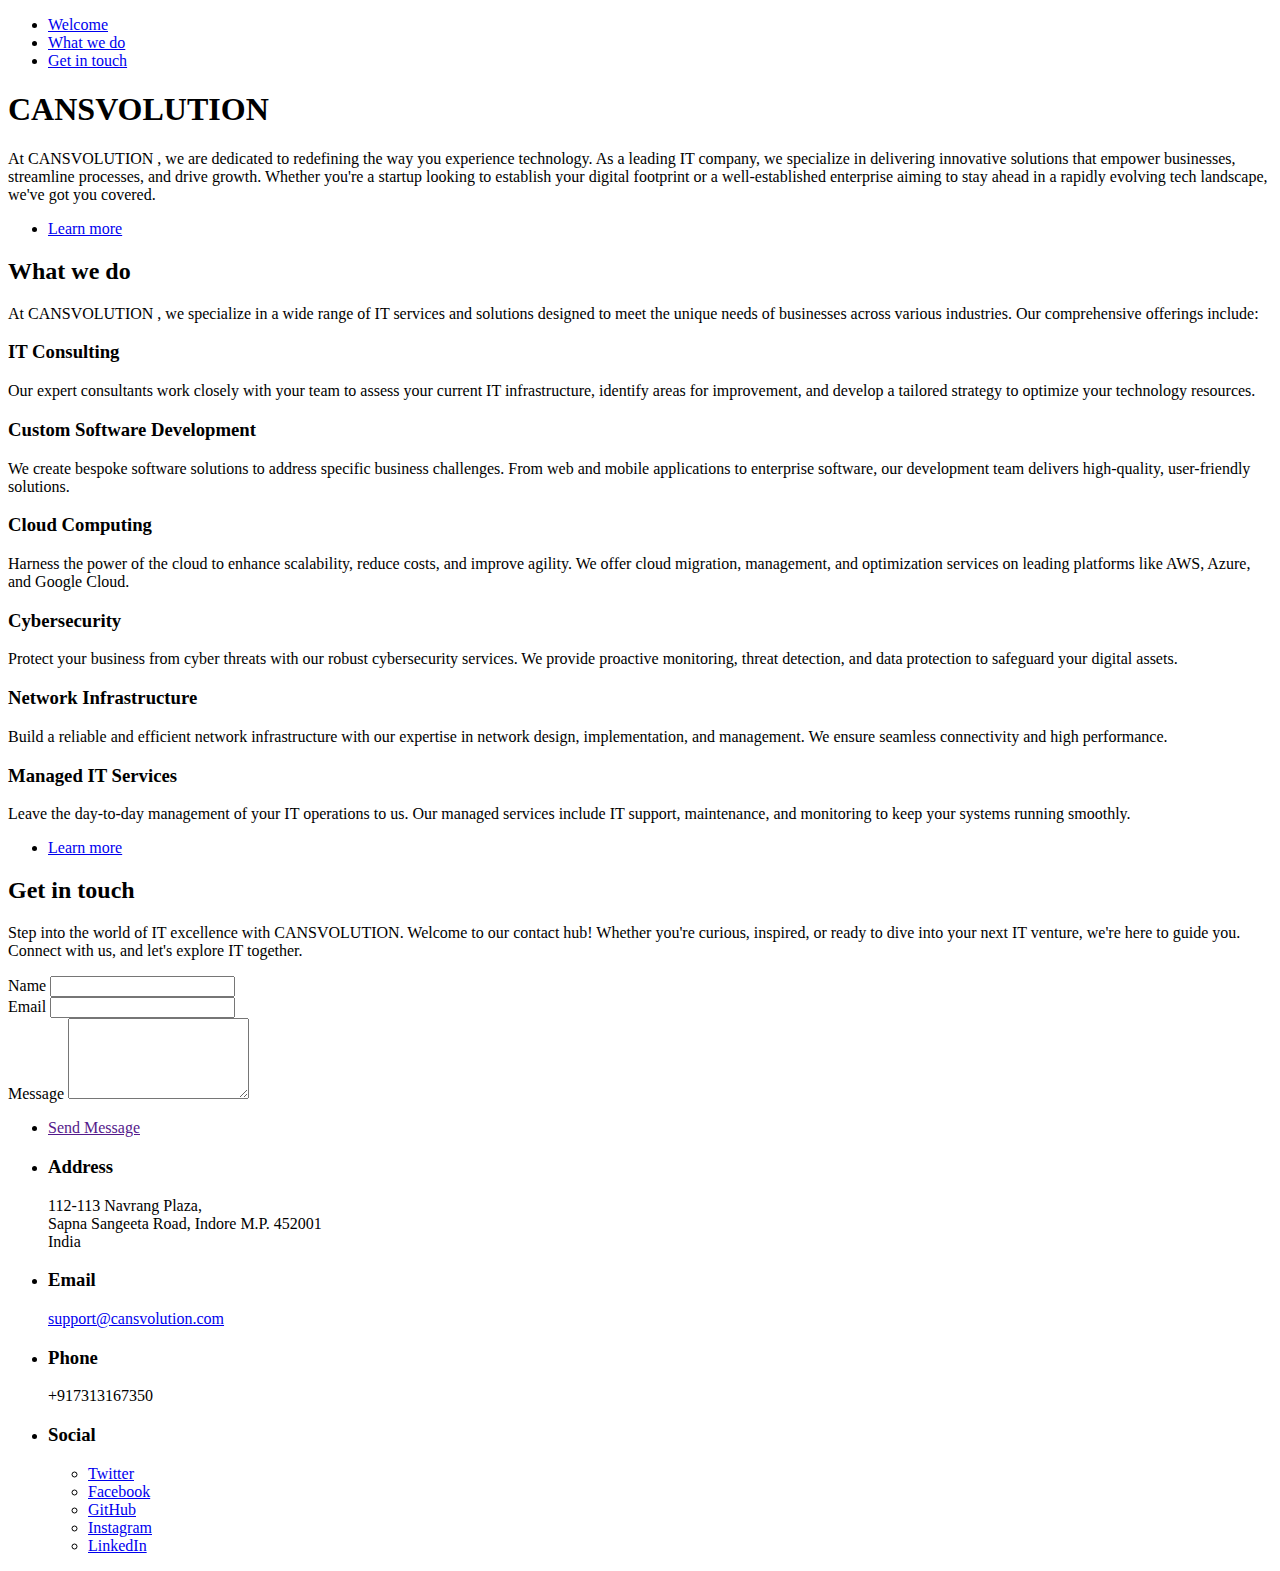
==== index.html @ b0755254 "cansvolution website added" ====
<!DOCTYPE HTML>
<!--
	Hyperspace by HTML5 UP
	html5up.net | @ajlkn
	Free for personal and commercial use under the CCA 3.0 license (html5up.net/license)
-->
<html>

<head>
	<title>Cansvolution</title>
	<meta charset="utf-8" />
	<meta name="viewport" content="width=device-width, initial-scale=1, user-scalable=no" />
	<link rel="stylesheet" href="assets/css/main.css" />
	<noscript>
		<link rel="stylesheet" href="assets/css/noscript.css" />
	</noscript>
</head>

<body class="is-preload">

	<!-- Sidebar -->
	<section id="sidebar">
		<div class="inner">
			<nav>
				<ul>
					<li><a href="#intro">Welcome</a></li>
					<!-- <li><a href="#one">Who we are</a></li> -->
					<li><a href="#two">What we do</a></li>
					<li><a href="#three">Get in touch</a></li>
				</ul>
			</nav>
		</div>
	</section>

	<!-- Wrapper -->
	<div id="wrapper">

		<!-- Intro -->
		<section id="intro" class="wrapper style1 fullscreen fade-up">
			<div class="inner">
				<h1>CANSVOLUTION</h1>
				<p>
					At CANSVOLUTION , we are dedicated to redefining the way you experience technology. As a leading IT
					company, we specialize in delivering innovative solutions that empower businesses, streamline
					processes, and drive growth. Whether you're a startup looking to establish your digital footprint or
					a well-established enterprise aiming to stay ahead in a rapidly evolving tech landscape, we've got
					you covered.
				</p>
				<ul class="actions">
					<li><a href="#two" class="button scrolly">Learn more</a></li>
				</ul>
			</div>
		</section>

		<!-- One -->
		<!-- <section id="one" class="wrapper style2 spotlights">
						<section>
							<a href="#" class="image"><img src="images/pic01.jpg" alt="" data-position="center center" /></a>
							<div class="content">
								<div class="inner">
									<h2>Sed ipsum dolor</h2>
									<p>Phasellus convallis elit id ullamcorper pulvinar. Duis aliquam turpis mauris, eu ultricies erat malesuada quis. Aliquam dapibus.</p>
									<ul class="actions">
										<li><a href="generic.html" class="button">Learn more</a></li>
									</ul>
								</div>
							</div>
						</section>
						<section>
							<a href="#" class="image"><img src="images/pic02.jpg" alt="" data-position="top center" /></a>
							<div class="content">
								<div class="inner">
									<h2>Feugiat consequat</h2>
									<p>Phasellus convallis elit id ullamcorper pulvinar. Duis aliquam turpis mauris, eu ultricies erat malesuada quis. Aliquam dapibus.</p>
									<ul class="actions">
										<li><a href="generic.html" class="button">Learn more</a></li>
									</ul>
								</div>
							</div>
						</section>
						<section>
							<a href="#" class="image"><img src="images/pic03.jpg" alt="" data-position="25% 25%" /></a>
							<div class="content">
								<div class="inner">
									<h2>Ultricies aliquam</h2>
									<p>Phasellus convallis elit id ullamcorper pulvinar. Duis aliquam turpis mauris, eu ultricies erat malesuada quis. Aliquam dapibus.</p>
									<ul class="actions">
										<li><a href="generic.html" class="button">Learn more</a></li>
									</ul>
								</div>
							</div>
						</section>
					</section> -->

		<!-- Two -->
		<section id="two" class="wrapper style3 fade-up">
			<div class="inner">
				<h2>What we do</h2>
				<p>
					At CANSVOLUTION , we specialize in a wide range of IT services and solutions designed to meet the
					unique needs of businesses across various industries. Our comprehensive offerings include:
				</p>
				<div class="features">
					<section>
						<span class="icon solid major fa-code"></span>
						<h3>IT Consulting</h3>
						<p>Our expert consultants work closely with your team to assess your current IT infrastructure, identify areas for improvement, and develop a tailored strategy to optimize your technology resources.</p>
					</section>
					<section>
						<span class="icon solid major fa-desktop"></span>
						<h3>Custom Software Development</h3>
						<p>We create bespoke software solutions to address specific business challenges. From web and mobile applications to enterprise software, our development team delivers high-quality, user-friendly solutions.</p>
					</section>
					<section>
						<span class="icon solid major fa-cog"></span>
						<h3>Cloud Computing</h3>
						<p>Harness the power of the cloud to enhance scalability, reduce costs, and improve agility. We offer cloud migration, management, and optimization services on leading platforms like AWS, Azure, and Google Cloud.</p>
					</section>
					<section>
						<span class="icon solid major fa-lock"></span>
						<h3>Cybersecurity</h3>
						<p>Protect your business from cyber threats with our robust cybersecurity services. We provide proactive monitoring, threat detection, and data protection to safeguard your digital assets.</p>
					</section>
					<section>
						<span class="icon solid major fa-link"></span>
						<h3>Network Infrastructure</h3>
						<p>Build a reliable and efficient network infrastructure with our expertise in network design, implementation, and management. We ensure seamless connectivity and high performance.</p>
					</section>
					<section>
						<span class="icon major fa-gem"></span>
						<h3>Managed IT Services</h3>
						<p>Leave the day-to-day management of your IT operations to us. Our managed services include IT support, maintenance, and monitoring to keep your systems running smoothly.</p>
					</section>
				</div>
				<ul class="actions">
					<li><a href="generic.html" class="button">Learn more</a></li>
				</ul>
			</div>
		</section>

		<!-- Three -->
		<section id="three" class="wrapper style1 fade-up">
			<div class="inner">
				<h2>Get in touch</h2>
				<p>Step into the world of IT excellence with CANSVOLUTION. Welcome to our contact hub! Whether you're curious, inspired, or ready to dive into your next IT venture, we're here to guide you. Connect with us, and let's explore IT together.</p>
				<div class="split style1">
					<section>
						<form method="post" action="#">
							<div class="fields">
								<div class="field half">
									<label for="name">Name</label>
									<input type="text" name="name" id="name" />
								</div>
								<div class="field half">
									<label for="email">Email</label>
									<input type="text" name="email" id="email" />
								</div>
								<div class="field">
									<label for="message">Message</label>
									<textarea name="message" id="message" rows="5"></textarea>
								</div>
							</div>
							<ul class="actions">
								<li><a href="" class="button submit">Send Message</a></li>
							</ul>
						</form>
					</section>
					<section>
						<ul class="contact">
							<li>
								<h3>Address</h3>
								<span>112-113 Navrang Plaza,<br />
									Sapna Sangeeta Road, Indore M.P. 452001<br />
									India</span>
							</li>
							<li>
								<h3>Email</h3>
								<a href="mailto:support@cansvolution.com">support@cansvolution.com</a>
							</li>
							<li>
								<h3>Phone</h3>
								<span>+917313167350</span>
							</li>
							<li>
								<h3>Social</h3>
								<ul class="icons">
									<li><a href="#" class="icon brands fa-twitter"><span
												class="label">Twitter</span></a></li>
									<li><a href="#" class="icon brands fa-facebook-f"><span
												class="label">Facebook</span></a></li>
									<li><a href="#" class="icon brands fa-github"><span class="label">GitHub</span></a>
									</li>
									<li><a href="#" class="icon brands fa-instagram"><span
												class="label">Instagram</span></a></li>
									<li><a href="https://www.linkedin.com/company/cansvolution/" class="icon brands fa-linkedin-in" target="_blank"><span
												class="label">LinkedIn</span></a></li>
								</ul>
							</li>
						</ul>
					</section>
				</div>
			</div>
		</section>

	</div>

	<!-- Footer -->
	<!-- <footer id="footer" class="wrapper style1-alt">
		<div class="inner">
			<ul class="menu">
				<li>&copy; Untitled. All rights reserved.</li>
				<li>Design: <a href="http://html5up.net">HTML5 UP</a></li>
			</ul>
		</div>
	</footer> -->

	<!-- Scripts -->
	<script src="assets/js/jquery.min.js"></script>
	<script src="assets/js/jquery.scrollex.min.js"></script>
	<script src="assets/js/jquery.scrolly.min.js"></script>
	<script src="assets/js/browser.min.js"></script>
	<script src="assets/js/breakpoints.min.js"></script>
	<script src="assets/js/util.js"></script>
	<script src="assets/js/main.js"></script>

</body>

</html>
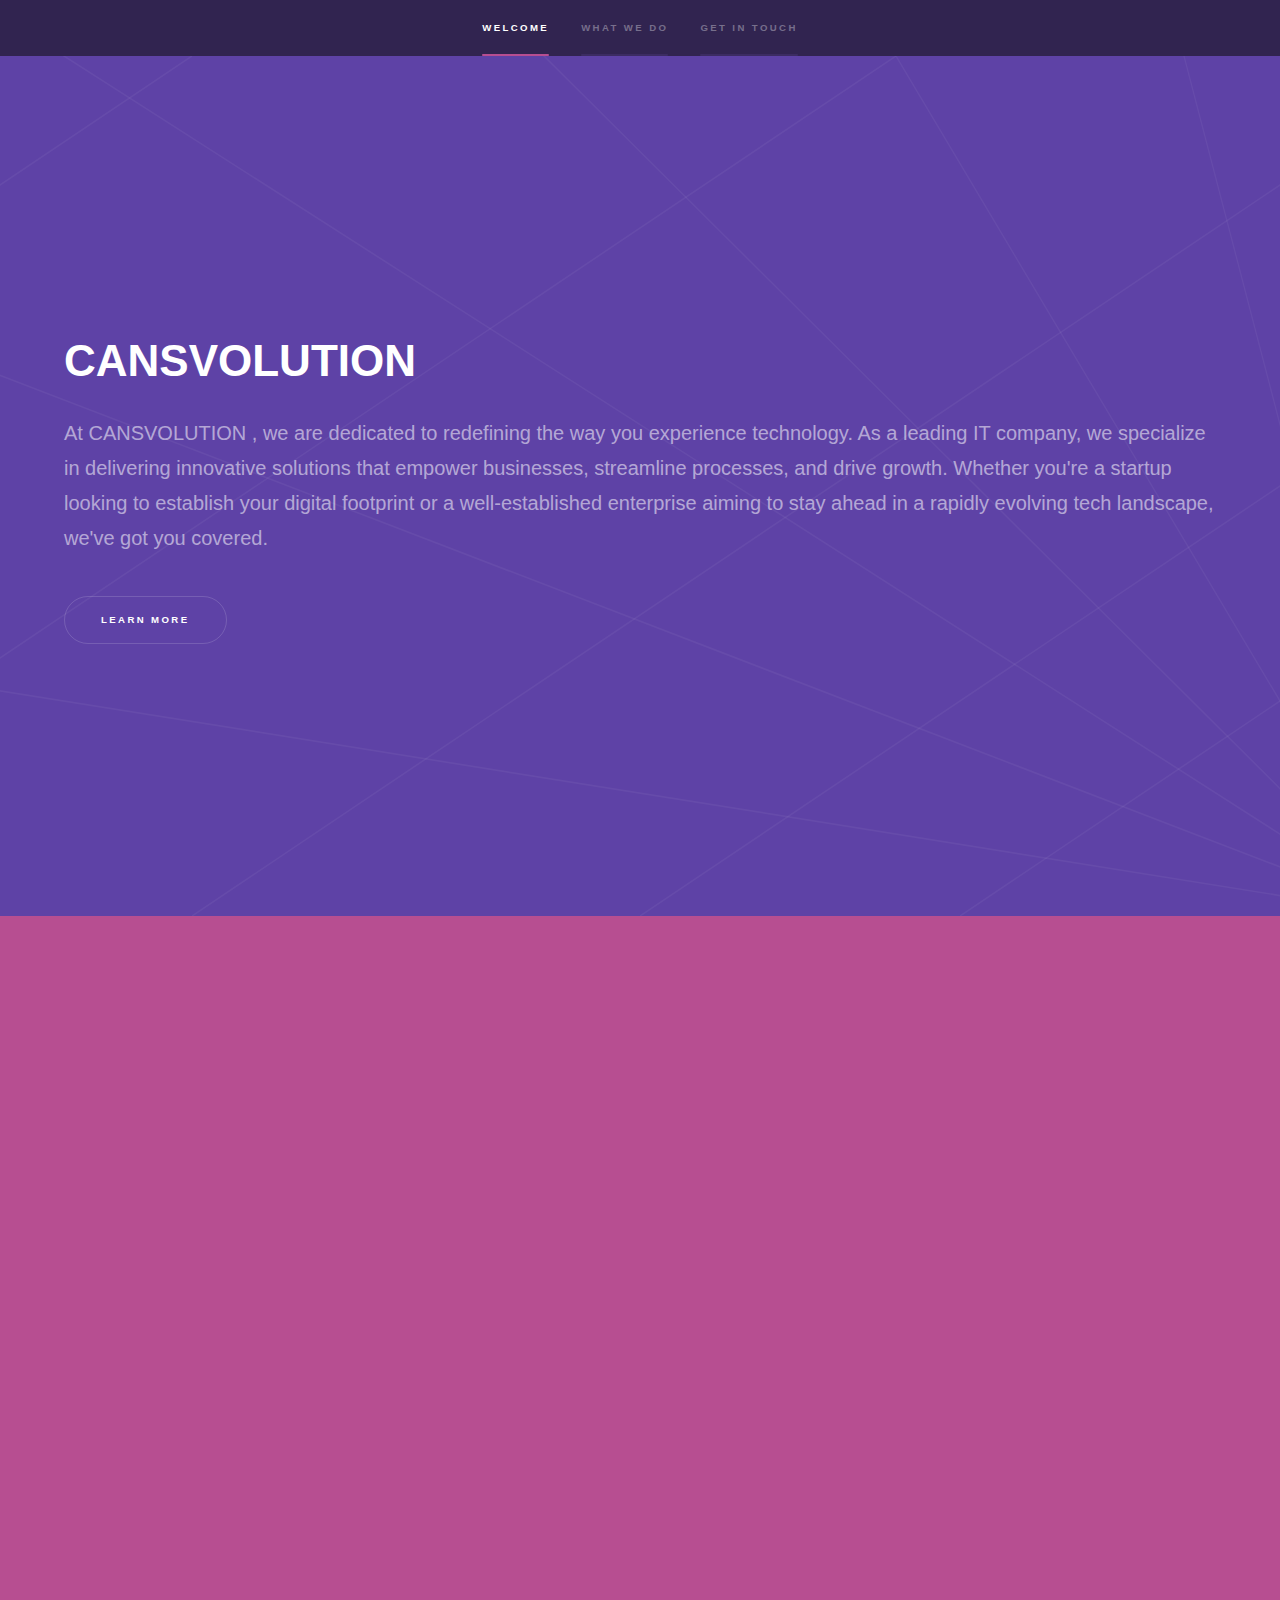
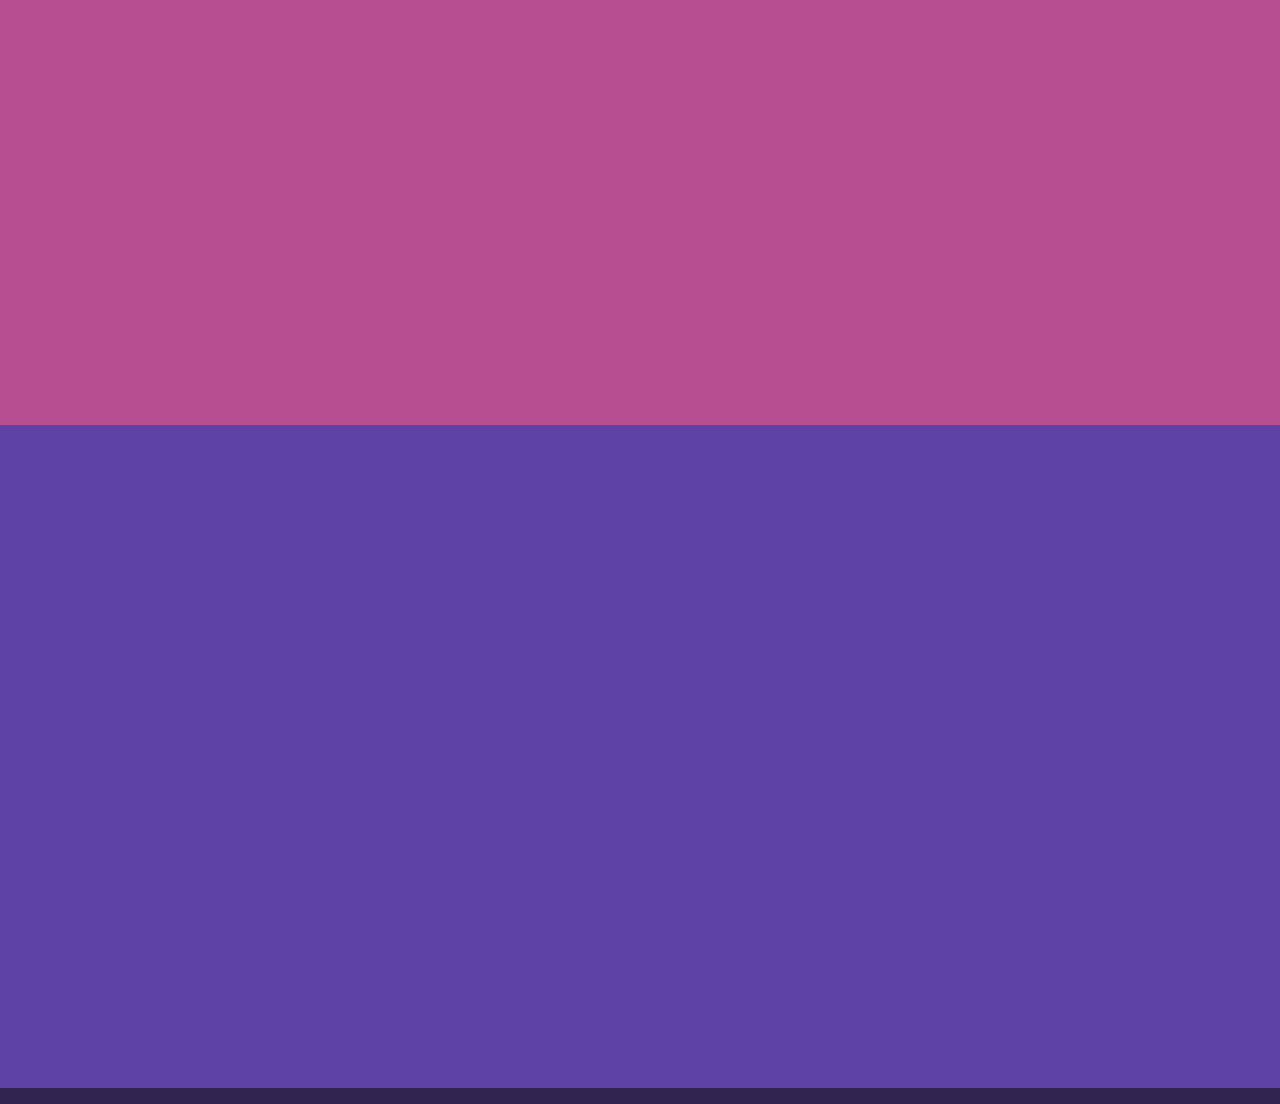
==== commit 0c3a60c7: "tawk script added in body tag" ====
--- a/index.html
+++ b/index.html
@@ -18,6 +18,20 @@
 
 <body class="is-preload">
 
+<!--Start of Tawk.to Script-->
+<script type="text/javascript">
+	var Tawk_API=Tawk_API||{}, Tawk_LoadStart=new Date();
+	(function(){
+	var s1=document.createElement("script"),s0=document.getElementsByTagName("script")[0];
+	s1.async=true;
+	s1.src='https://embed.tawk.to/65f7ed95cc1376635adbb3b9/null';
+	s1.charset='UTF-8';
+	s1.setAttribute('crossorigin','*');
+	s0.parentNode.insertBefore(s1,s0);
+	})();
+	</script>
+	<!--End of Tawk.to Script-->
+	
 	<!-- Sidebar -->
 	<section id="sidebar">
 		<div class="inner">
--- a/assets/css/main.css
+++ b/assets/css/main.css
@@ -0,0 +1,3909 @@
+@import url(fontawesome-all.min.css);
+
+/*
+	Hyperspace by HTML5 UP
+	html5up.net | @ajlkn
+	Free for personal and commercial use under the CCA 3.0 license (html5up.net/license)
+*/
+
+html, body, div, span, applet, object,
+iframe, h1, h2, h3, h4, h5, h6, p, blockquote,
+pre, a, abbr, acronym, address, big, cite,
+code, del, dfn, em, img, ins, kbd, q, s, samp,
+small, strike, strong, sub, sup, tt, var, b,
+u, i, center, dl, dt, dd, ol, ul, li, fieldset,
+form, label, legend, table, caption, tbody,
+tfoot, thead, tr, th, td, article, aside,
+canvas, details, embed, figure, figcaption,
+footer, header, hgroup, menu, nav, output, ruby,
+section, summary, time, mark, audio, video {
+	margin: 0;
+	padding: 0;
+	border: 0;
+	font-size: 100%;
+	font: inherit;
+	vertical-align: baseline;}
+
+article, aside, details, figcaption, figure,
+footer, header, hgroup, menu, nav, section {
+	display: block;}
+
+body {
+	line-height: 1;
+}
+
+ol, ul {
+	list-style: none;
+}
+
+blockquote, q {
+	quotes: none;
+}
+
+	blockquote:before, blockquote:after, q:before, q:after {
+		content: '';
+		content: none;
+	}
+
+table {
+	border-collapse: collapse;
+	border-spacing: 0;
+}
+
+body {
+	-webkit-text-size-adjust: none;
+}
+
+mark {
+	background-color: transparent;
+	color: inherit;
+}
+
+input::-moz-focus-inner {
+	border: 0;
+	padding: 0;
+}
+
+input, select, textarea {
+	-moz-appearance: none;
+	-webkit-appearance: none;
+	-ms-appearance: none;
+	appearance: none;
+}
+
+/* Basic */
+
+	@-ms-viewport {
+		width: device-width;
+	}
+
+	body {
+		-ms-overflow-style: scrollbar;
+	}
+
+	@media screen and (max-width: 480px) {
+
+		html, body {
+			min-width: 320px;
+		}
+
+	}
+
+	html {
+		box-sizing: border-box;
+	}
+
+	*, *:before, *:after {
+		box-sizing: inherit;
+	}
+
+	body {
+		background: #312450;
+	}
+
+		body.is-preload *, body.is-preload *:before, body.is-preload *:after {
+			-moz-animation: none !important;
+			-webkit-animation: none !important;
+			-ms-animation: none !important;
+			animation: none !important;
+			-moz-transition: none !important;
+			-webkit-transition: none !important;
+			-ms-transition: none !important;
+			transition: none !important;
+		}
+
+/* Type */
+
+	body, input, select, textarea {
+		color: rgba(255, 255, 255, 0.55);
+		font-family: Arial, Helvetica, sans-serif;
+		font-size: 16.5pt;
+		font-weight: normal;
+		line-height: 1.75;
+	}
+
+		@media screen and (max-width: 1680px) {
+
+			body, input, select, textarea {
+				font-size: 13pt;
+			}
+
+		}
+
+		@media screen and (max-width: 1280px) {
+
+			body, input, select, textarea {
+				font-size: 12pt;
+			}
+
+		}
+
+		@media screen and (max-width: 360px) {
+
+			body, input, select, textarea {
+				font-size: 11pt;
+			}
+
+		}
+
+	a {
+		-moz-transition: color 0.2s ease, border-bottom-color 0.2s ease;
+		-webkit-transition: color 0.2s ease, border-bottom-color 0.2s ease;
+		-ms-transition: color 0.2s ease, border-bottom-color 0.2s ease;
+		transition: color 0.2s ease, border-bottom-color 0.2s ease;
+		border-bottom: dotted 1px rgba(255, 255, 255, 0.35);
+		color: inherit;
+		text-decoration: none;
+	}
+
+		a:hover {
+			border-bottom-color: transparent;
+			color: #ffffff;
+		}
+
+	strong, b {
+		color: #ffffff;
+		font-weight: bold;
+	}
+
+	em, i {
+		font-style: italic;
+	}
+
+	p {
+		margin: 0 0 2em 0;
+	}
+
+	h1, h2, h3, h4, h5, h6 {
+		color: #ffffff;
+		font-weight: bold;
+		line-height: 1.5;
+		margin: 0 0 0.5em 0;
+	}
+
+		h1 a, h2 a, h3 a, h4 a, h5 a, h6 a {
+			color: inherit;
+			text-decoration: none;
+		}
+
+	h1 {
+		font-size: 2.75em;
+	}
+
+		h1.major {
+			margin: 0 0 1.3em 0;
+			position: relative;
+			padding-bottom: 0.35em;
+		}
+
+			h1.major:after {
+				background-image: -moz-linear-gradient(to right, #5e42a6, #b74e91);
+				background-image: -webkit-linear-gradient(to right, #5e42a6, #b74e91);
+				background-image: -ms-linear-gradient(to right, #5e42a6, #b74e91);
+				background-image: linear-gradient(to right, #5e42a6, #b74e91);
+				-moz-transition: max-width 0.2s ease;
+				-webkit-transition: max-width 0.2s ease;
+				-ms-transition: max-width 0.2s ease;
+				transition: max-width 0.2s ease;
+				border-radius: 0.2em;
+				bottom: 0;
+				content: '';
+				height: 0.05em;
+				position: absolute;
+				right: 0;
+				width: 100%;
+			}
+
+	h2 {
+		font-size: 1.75em;
+	}
+
+	h3 {
+		font-size: 1.1em;
+	}
+
+	h4 {
+		font-size: 1em;
+	}
+
+	h5 {
+		font-size: 0.8em;
+	}
+
+	h6 {
+		font-size: 0.6em;
+	}
+
+	@media screen and (max-width: 736px) {
+
+		h1 {
+			font-size: 2em;
+		}
+
+		h2 {
+			font-size: 1.25em;
+		}
+
+		h3 {
+			font-size: 1em;
+		}
+
+		h4 {
+			font-size: 0.8em;
+		}
+
+		h5 {
+			font-size: 0.6em;
+		}
+
+		h6 {
+			font-size: 0.6em;
+		}
+
+	}
+
+	sub {
+		font-size: 0.8em;
+		position: relative;
+		top: 0.5em;
+	}
+
+	sup {
+		font-size: 0.8em;
+		position: relative;
+		top: -0.5em;
+	}
+
+	blockquote {
+		border-left: solid 4px rgba(255, 255, 255, 0.15);
+		font-style: italic;
+		margin: 0 0 2em 0;
+		padding: 0.5em 0 0.5em 2em;
+	}
+
+	code {
+		background: rgba(255, 255, 255, 0.05);
+		border-radius: 0.25em;
+		border: solid 1px rgba(255, 255, 255, 0.15);
+		font-family: "Courier New", monospace;
+		font-size: 0.9em;
+		margin: 0 0.25em;
+		padding: 0.25em 0.65em;
+	}
+
+	pre {
+		-webkit-overflow-scrolling: touch;
+		font-family: "Courier New", monospace;
+		font-size: 0.9em;
+		margin: 0 0 2em 0;
+	}
+
+		pre code {
+			display: block;
+			line-height: 1.75em;
+			padding: 1em 1.5em;
+			overflow-x: auto;
+		}
+
+	hr {
+		border: 0;
+		border-bottom: solid 1px rgba(255, 255, 255, 0.15);
+		margin: 2em 0;
+	}
+
+		hr.major {
+			margin: 3em 0;
+		}
+
+	.align-left {
+		text-align: left;
+	}
+
+	.align-center {
+		text-align: center;
+	}
+
+	.align-right {
+		text-align: right;
+	}
+
+/* Row */
+
+	.row {
+		display: flex;
+		flex-wrap: wrap;
+		box-sizing: border-box;
+		align-items: stretch;
+	}
+
+		.row > * {
+			box-sizing: border-box;
+		}
+
+		.row.gtr-uniform > * > :last-child {
+			margin-bottom: 0;
+		}
+
+		.row.aln-left {
+			justify-content: flex-start;
+		}
+
+		.row.aln-center {
+			justify-content: center;
+		}
+
+		.row.aln-right {
+			justify-content: flex-end;
+		}
+
+		.row.aln-top {
+			align-items: flex-start;
+		}
+
+		.row.aln-middle {
+			align-items: center;
+		}
+
+		.row.aln-bottom {
+			align-items: flex-end;
+		}
+
+		.row > .imp {
+			order: -1;
+		}
+
+		.row > .col-1 {
+			width: 8.33333%;
+		}
+
+		.row > .off-1 {
+			margin-left: 8.33333%;
+		}
+
+		.row > .col-2 {
+			width: 16.66667%;
+		}
+
+		.row > .off-2 {
+			margin-left: 16.66667%;
+		}
+
+		.row > .col-3 {
+			width: 25%;
+		}
+
+		.row > .off-3 {
+			margin-left: 25%;
+		}
+
+		.row > .col-4 {
+			width: 33.33333%;
+		}
+
+		.row > .off-4 {
+			margin-left: 33.33333%;
+		}
+
+		.row > .col-5 {
+			width: 41.66667%;
+		}
+
+		.row > .off-5 {
+			margin-left: 41.66667%;
+		}
+
+		.row > .col-6 {
+			width: 50%;
+		}
+
+		.row > .off-6 {
+			margin-left: 50%;
+		}
+
+		.row > .col-7 {
+			width: 58.33333%;
+		}
+
+		.row > .off-7 {
+			margin-left: 58.33333%;
+		}
+
+		.row > .col-8 {
+			width: 66.66667%;
+		}
+
+		.row > .off-8 {
+			margin-left: 66.66667%;
+		}
+
+		.row > .col-9 {
+			width: 75%;
+		}
+
+		.row > .off-9 {
+			margin-left: 75%;
+		}
+
+		.row > .col-10 {
+			width: 83.33333%;
+		}
+
+		.row > .off-10 {
+			margin-left: 83.33333%;
+		}
+
+		.row > .col-11 {
+			width: 91.66667%;
+		}
+
+		.row > .off-11 {
+			margin-left: 91.66667%;
+		}
+
+		.row > .col-12 {
+			width: 100%;
+		}
+
+		.row > .off-12 {
+			margin-left: 100%;
+		}
+
+		.row.gtr-0 {
+			margin-top: 0;
+			margin-left: 0em;
+		}
+
+			.row.gtr-0 > * {
+				padding: 0 0 0 0em;
+			}
+
+			.row.gtr-0.gtr-uniform {
+				margin-top: 0em;
+			}
+
+				.row.gtr-0.gtr-uniform > * {
+					padding-top: 0em;
+				}
+
+		.row.gtr-25 {
+			margin-top: 0;
+			margin-left: -0.375em;
+		}
+
+			.row.gtr-25 > * {
+				padding: 0 0 0 0.375em;
+			}
+
+			.row.gtr-25.gtr-uniform {
+				margin-top: -0.375em;
+			}
+
+				.row.gtr-25.gtr-uniform > * {
+					padding-top: 0.375em;
+				}
+
+		.row.gtr-50 {
+			margin-top: 0;
+			margin-left: -0.75em;
+		}
+
+			.row.gtr-50 > * {
+				padding: 0 0 0 0.75em;
+			}
+
+			.row.gtr-50.gtr-uniform {
+				margin-top: -0.75em;
+			}
+
+				.row.gtr-50.gtr-uniform > * {
+					padding-top: 0.75em;
+				}
+
+		.row {
+			margin-top: 0;
+			margin-left: -1.5em;
+		}
+
+			.row > * {
+				padding: 0 0 0 1.5em;
+			}
+
+			.row.gtr-uniform {
+				margin-top: -1.5em;
+			}
+
+				.row.gtr-uniform > * {
+					padding-top: 1.5em;
+				}
+
+		.row.gtr-150 {
+			margin-top: 0;
+			margin-left: -2.25em;
+		}
+
+			.row.gtr-150 > * {
+				padding: 0 0 0 2.25em;
+			}
+
+			.row.gtr-150.gtr-uniform {
+				margin-top: -2.25em;
+			}
+
+				.row.gtr-150.gtr-uniform > * {
+					padding-top: 2.25em;
+				}
+
+		.row.gtr-200 {
+			margin-top: 0;
+			margin-left: -3em;
+		}
+
+			.row.gtr-200 > * {
+				padding: 0 0 0 3em;
+			}
+
+			.row.gtr-200.gtr-uniform {
+				margin-top: -3em;
+			}
+
+				.row.gtr-200.gtr-uniform > * {
+					padding-top: 3em;
+				}
+
+		@media screen and (max-width: 1680px) {
+
+			.row {
+				display: flex;
+				flex-wrap: wrap;
+				box-sizing: border-box;
+				align-items: stretch;
+			}
+
+				.row > * {
+					box-sizing: border-box;
+				}
+
+				.row.gtr-uniform > * > :last-child {
+					margin-bottom: 0;
+				}
+
+				.row.aln-left {
+					justify-content: flex-start;
+				}
+
+				.row.aln-center {
+					justify-content: center;
+				}
+
+				.row.aln-right {
+					justify-content: flex-end;
+				}
+
+				.row.aln-top {
+					align-items: flex-start;
+				}
+
+				.row.aln-middle {
+					align-items: center;
+				}
+
+				.row.aln-bottom {
+					align-items: flex-end;
+				}
+
+				.row > .imp-xlarge {
+					order: -1;
+				}
+
+				.row > .col-1-xlarge {
+					width: 8.33333%;
+				}
+
+				.row > .off-1-xlarge {
+					margin-left: 8.33333%;
+				}
+
+				.row > .col-2-xlarge {
+					width: 16.66667%;
+				}
+
+				.row > .off-2-xlarge {
+					margin-left: 16.66667%;
+				}
+
+				.row > .col-3-xlarge {
+					width: 25%;
+				}
+
+				.row > .off-3-xlarge {
+					margin-left: 25%;
+				}
+
+				.row > .col-4-xlarge {
+					width: 33.33333%;
+				}
+
+				.row > .off-4-xlarge {
+					margin-left: 33.33333%;
+				}
+
+				.row > .col-5-xlarge {
+					width: 41.66667%;
+				}
+
+				.row > .off-5-xlarge {
+					margin-left: 41.66667%;
+				}
+
+				.row > .col-6-xlarge {
+					width: 50%;
+				}
+
+				.row > .off-6-xlarge {
+					margin-left: 50%;
+				}
+
+				.row > .col-7-xlarge {
+					width: 58.33333%;
+				}
+
+				.row > .off-7-xlarge {
+					margin-left: 58.33333%;
+				}
+
+				.row > .col-8-xlarge {
+					width: 66.66667%;
+				}
+
+				.row > .off-8-xlarge {
+					margin-left: 66.66667%;
+				}
+
+				.row > .col-9-xlarge {
+					width: 75%;
+				}
+
+				.row > .off-9-xlarge {
+					margin-left: 75%;
+				}
+
+				.row > .col-10-xlarge {
+					width: 83.33333%;
+				}
+
+				.row > .off-10-xlarge {
+					margin-left: 83.33333%;
+				}
+
+				.row > .col-11-xlarge {
+					width: 91.66667%;
+				}
+
+				.row > .off-11-xlarge {
+					margin-left: 91.66667%;
+				}
+
+				.row > .col-12-xlarge {
+					width: 100%;
+				}
+
+				.row > .off-12-xlarge {
+					margin-left: 100%;
+				}
+
+				.row.gtr-0 {
+					margin-top: 0;
+					margin-left: 0em;
+				}
+
+					.row.gtr-0 > * {
+						padding: 0 0 0 0em;
+					}
+
+					.row.gtr-0.gtr-uniform {
+						margin-top: 0em;
+					}
+
+						.row.gtr-0.gtr-uniform > * {
+							padding-top: 0em;
+						}
+
+				.row.gtr-25 {
+					margin-top: 0;
+					margin-left: -0.375em;
+				}
+
+					.row.gtr-25 > * {
+						padding: 0 0 0 0.375em;
+					}
+
+					.row.gtr-25.gtr-uniform {
+						margin-top: -0.375em;
+					}
+
+						.row.gtr-25.gtr-uniform > * {
+							padding-top: 0.375em;
+						}
+
+				.row.gtr-50 {
+					margin-top: 0;
+					margin-left: -0.75em;
+				}
+
+					.row.gtr-50 > * {
+						padding: 0 0 0 0.75em;
+					}
+
+					.row.gtr-50.gtr-uniform {
+						margin-top: -0.75em;
+					}
+
+						.row.gtr-50.gtr-uniform > * {
+							padding-top: 0.75em;
+						}
+
+				.row {
+					margin-top: 0;
+					margin-left: -1.5em;
+				}
+
+					.row > * {
+						padding: 0 0 0 1.5em;
+					}
+
+					.row.gtr-uniform {
+						margin-top: -1.5em;
+					}
+
+						.row.gtr-uniform > * {
+							padding-top: 1.5em;
+						}
+
+				.row.gtr-150 {
+					margin-top: 0;
+					margin-left: -2.25em;
+				}
+
+					.row.gtr-150 > * {
+						padding: 0 0 0 2.25em;
+					}
+
+					.row.gtr-150.gtr-uniform {
+						margin-top: -2.25em;
+					}
+
+						.row.gtr-150.gtr-uniform > * {
+							padding-top: 2.25em;
+						}
+
+				.row.gtr-200 {
+					margin-top: 0;
+					margin-left: -3em;
+				}
+
+					.row.gtr-200 > * {
+						padding: 0 0 0 3em;
+					}
+
+					.row.gtr-200.gtr-uniform {
+						margin-top: -3em;
+					}
+
+						.row.gtr-200.gtr-uniform > * {
+							padding-top: 3em;
+						}
+
+		}
+
+		@media screen and (max-width: 1280px) {
+
+			.row {
+				display: flex;
+				flex-wrap: wrap;
+				box-sizing: border-box;
+				align-items: stretch;
+			}
+
+				.row > * {
+					box-sizing: border-box;
+				}
+
+				.row.gtr-uniform > * > :last-child {
+					margin-bottom: 0;
+				}
+
+				.row.aln-left {
+					justify-content: flex-start;
+				}
+
+				.row.aln-center {
+					justify-content: center;
+				}
+
+				.row.aln-right {
+					justify-content: flex-end;
+				}
+
+				.row.aln-top {
+					align-items: flex-start;
+				}
+
+				.row.aln-middle {
+					align-items: center;
+				}
+
+				.row.aln-bottom {
+					align-items: flex-end;
+				}
+
+				.row > .imp-large {
+					order: -1;
+				}
+
+				.row > .col-1-large {
+					width: 8.33333%;
+				}
+
+				.row > .off-1-large {
+					margin-left: 8.33333%;
+				}
+
+				.row > .col-2-large {
+					width: 16.66667%;
+				}
+
+				.row > .off-2-large {
+					margin-left: 16.66667%;
+				}
+
+				.row > .col-3-large {
+					width: 25%;
+				}
+
+				.row > .off-3-large {
+					margin-left: 25%;
+				}
+
+				.row > .col-4-large {
+					width: 33.33333%;
+				}
+
+				.row > .off-4-large {
+					margin-left: 33.33333%;
+				}
+
+				.row > .col-5-large {
+					width: 41.66667%;
+				}
+
+				.row > .off-5-large {
+					margin-left: 41.66667%;
+				}
+
+				.row > .col-6-large {
+					width: 50%;
+				}
+
+				.row > .off-6-large {
+					margin-left: 50%;
+				}
+
+				.row > .col-7-large {
+					width: 58.33333%;
+				}
+
+				.row > .off-7-large {
+					margin-left: 58.33333%;
+				}
+
+				.row > .col-8-large {
+					width: 66.66667%;
+				}
+
+				.row > .off-8-large {
+					margin-left: 66.66667%;
+				}
+
+				.row > .col-9-large {
+					width: 75%;
+				}
+
+				.row > .off-9-large {
+					margin-left: 75%;
+				}
+
+				.row > .col-10-large {
+					width: 83.33333%;
+				}
+
+				.row > .off-10-large {
+					margin-left: 83.33333%;
+				}
+
+				.row > .col-11-large {
+					width: 91.66667%;
+				}
+
+				.row > .off-11-large {
+					margin-left: 91.66667%;
+				}
+
+				.row > .col-12-large {
+					width: 100%;
+				}
+
+				.row > .off-12-large {
+					margin-left: 100%;
+				}
+
+				.row.gtr-0 {
+					margin-top: 0;
+					margin-left: 0em;
+				}
+
+					.row.gtr-0 > * {
+						padding: 0 0 0 0em;
+					}
+
+					.row.gtr-0.gtr-uniform {
+						margin-top: 0em;
+					}
+
+						.row.gtr-0.gtr-uniform > * {
+							padding-top: 0em;
+						}
+
+				.row.gtr-25 {
+					margin-top: 0;
+					margin-left: -0.375em;
+				}
+
+					.row.gtr-25 > * {
+						padding: 0 0 0 0.375em;
+					}
+
+					.row.gtr-25.gtr-uniform {
+						margin-top: -0.375em;
+					}
+
+						.row.gtr-25.gtr-uniform > * {
+							padding-top: 0.375em;
+						}
+
+				.row.gtr-50 {
+					margin-top: 0;
+					margin-left: -0.75em;
+				}
+
+					.row.gtr-50 > * {
+						padding: 0 0 0 0.75em;
+					}
+
+					.row.gtr-50.gtr-uniform {
+						margin-top: -0.75em;
+					}
+
+						.row.gtr-50.gtr-uniform > * {
+							padding-top: 0.75em;
+						}
+
+				.row {
+					margin-top: 0;
+					margin-left: -1.5em;
+				}
+
+					.row > * {
+						padding: 0 0 0 1.5em;
+					}
+
+					.row.gtr-uniform {
+						margin-top: -1.5em;
+					}
+
+						.row.gtr-uniform > * {
+							padding-top: 1.5em;
+						}
+
+				.row.gtr-150 {
+					margin-top: 0;
+					margin-left: -2.25em;
+				}
+
+					.row.gtr-150 > * {
+						padding: 0 0 0 2.25em;
+					}
+
+					.row.gtr-150.gtr-uniform {
+						margin-top: -2.25em;
+					}
+
+						.row.gtr-150.gtr-uniform > * {
+							padding-top: 2.25em;
+						}
+
+				.row.gtr-200 {
+					margin-top: 0;
+					margin-left: -3em;
+				}
+
+					.row.gtr-200 > * {
+						padding: 0 0 0 3em;
+					}
+
+					.row.gtr-200.gtr-uniform {
+						margin-top: -3em;
+					}
+
+						.row.gtr-200.gtr-uniform > * {
+							padding-top: 3em;
+						}
+
+		}
+
+		@media screen and (max-width: 980px) {
+
+			.row {
+				display: flex;
+				flex-wrap: wrap;
+				box-sizing: border-box;
+				align-items: stretch;
+			}
+
+				.row > * {
+					box-sizing: border-box;
+				}
+
+				.row.gtr-uniform > * > :last-child {
+					margin-bottom: 0;
+				}
+
+				.row.aln-left {
+					justify-content: flex-start;
+				}
+
+				.row.aln-center {
+					justify-content: center;
+				}
+
+				.row.aln-right {
+					justify-content: flex-end;
+				}
+
+				.row.aln-top {
+					align-items: flex-start;
+				}
+
+				.row.aln-middle {
+					align-items: center;
+				}
+
+				.row.aln-bottom {
+					align-items: flex-end;
+				}
+
+				.row > .imp-medium {
+					order: -1;
+				}
+
+				.row > .col-1-medium {
+					width: 8.33333%;
+				}
+
+				.row > .off-1-medium {
+					margin-left: 8.33333%;
+				}
+
+				.row > .col-2-medium {
+					width: 16.66667%;
+				}
+
+				.row > .off-2-medium {
+					margin-left: 16.66667%;
+				}
+
+				.row > .col-3-medium {
+					width: 25%;
+				}
+
+				.row > .off-3-medium {
+					margin-left: 25%;
+				}
+
+				.row > .col-4-medium {
+					width: 33.33333%;
+				}
+
+				.row > .off-4-medium {
+					margin-left: 33.33333%;
+				}
+
+				.row > .col-5-medium {
+					width: 41.66667%;
+				}
+
+				.row > .off-5-medium {
+					margin-left: 41.66667%;
+				}
+
+				.row > .col-6-medium {
+					width: 50%;
+				}
+
+				.row > .off-6-medium {
+					margin-left: 50%;
+				}
+
+				.row > .col-7-medium {
+					width: 58.33333%;
+				}
+
+				.row > .off-7-medium {
+					margin-left: 58.33333%;
+				}
+
+				.row > .col-8-medium {
+					width: 66.66667%;
+				}
+
+				.row > .off-8-medium {
+					margin-left: 66.66667%;
+				}
+
+				.row > .col-9-medium {
+					width: 75%;
+				}
+
+				.row > .off-9-medium {
+					margin-left: 75%;
+				}
+
+				.row > .col-10-medium {
+					width: 83.33333%;
+				}
+
+				.row > .off-10-medium {
+					margin-left: 83.33333%;
+				}
+
+				.row > .col-11-medium {
+					width: 91.66667%;
+				}
+
+				.row > .off-11-medium {
+					margin-left: 91.66667%;
+				}
+
+				.row > .col-12-medium {
+					width: 100%;
+				}
+
+				.row > .off-12-medium {
+					margin-left: 100%;
+				}
+
+				.row.gtr-0 {
+					margin-top: 0;
+					margin-left: 0em;
+				}
+
+					.row.gtr-0 > * {
+						padding: 0 0 0 0em;
+					}
+
+					.row.gtr-0.gtr-uniform {
+						margin-top: 0em;
+					}
+
+						.row.gtr-0.gtr-uniform > * {
+							padding-top: 0em;
+						}
+
+				.row.gtr-25 {
+					margin-top: 0;
+					margin-left: -0.375em;
+				}
+
+					.row.gtr-25 > * {
+						padding: 0 0 0 0.375em;
+					}
+
+					.row.gtr-25.gtr-uniform {
+						margin-top: -0.375em;
+					}
+
+						.row.gtr-25.gtr-uniform > * {
+							padding-top: 0.375em;
+						}
+
+				.row.gtr-50 {
+					margin-top: 0;
+					margin-left: -0.75em;
+				}
+
+					.row.gtr-50 > * {
+						padding: 0 0 0 0.75em;
+					}
+
+					.row.gtr-50.gtr-uniform {
+						margin-top: -0.75em;
+					}
+
+						.row.gtr-50.gtr-uniform > * {
+							padding-top: 0.75em;
+						}
+
+				.row {
+					margin-top: 0;
+					margin-left: -1.5em;
+				}
+
+					.row > * {
+						padding: 0 0 0 1.5em;
+					}
+
+					.row.gtr-uniform {
+						margin-top: -1.5em;
+					}
+
+						.row.gtr-uniform > * {
+							padding-top: 1.5em;
+						}
+
+				.row.gtr-150 {
+					margin-top: 0;
+					margin-left: -2.25em;
+				}
+
+					.row.gtr-150 > * {
+						padding: 0 0 0 2.25em;
+					}
+
+					.row.gtr-150.gtr-uniform {
+						margin-top: -2.25em;
+					}
+
+						.row.gtr-150.gtr-uniform > * {
+							padding-top: 2.25em;
+						}
+
+				.row.gtr-200 {
+					margin-top: 0;
+					margin-left: -3em;
+				}
+
+					.row.gtr-200 > * {
+						padding: 0 0 0 3em;
+					}
+
+					.row.gtr-200.gtr-uniform {
+						margin-top: -3em;
+					}
+
+						.row.gtr-200.gtr-uniform > * {
+							padding-top: 3em;
+						}
+
+		}
+
+		@media screen and (max-width: 736px) {
+
+			.row {
+				display: flex;
+				flex-wrap: wrap;
+				box-sizing: border-box;
+				align-items: stretch;
+			}
+
+				.row > * {
+					box-sizing: border-box;
+				}
+
+				.row.gtr-uniform > * > :last-child {
+					margin-bottom: 0;
+				}
+
+				.row.aln-left {
+					justify-content: flex-start;
+				}
+
+				.row.aln-center {
+					justify-content: center;
+				}
+
+				.row.aln-right {
+					justify-content: flex-end;
+				}
+
+				.row.aln-top {
+					align-items: flex-start;
+				}
+
+				.row.aln-middle {
+					align-items: center;
+				}
+
+				.row.aln-bottom {
+					align-items: flex-end;
+				}
+
+				.row > .imp-small {
+					order: -1;
+				}
+
+				.row > .col-1-small {
+					width: 8.33333%;
+				}
+
+				.row > .off-1-small {
+					margin-left: 8.33333%;
+				}
+
+				.row > .col-2-small {
+					width: 16.66667%;
+				}
+
+				.row > .off-2-small {
+					margin-left: 16.66667%;
+				}
+
+				.row > .col-3-small {
+					width: 25%;
+				}
+
+				.row > .off-3-small {
+					margin-left: 25%;
+				}
+
+				.row > .col-4-small {
+					width: 33.33333%;
+				}
+
+				.row > .off-4-small {
+					margin-left: 33.33333%;
+				}
+
+				.row > .col-5-small {
+					width: 41.66667%;
+				}
+
+				.row > .off-5-small {
+					margin-left: 41.66667%;
+				}
+
+				.row > .col-6-small {
+					width: 50%;
+				}
+
+				.row > .off-6-small {
+					margin-left: 50%;
+				}
+
+				.row > .col-7-small {
+					width: 58.33333%;
+				}
+
+				.row > .off-7-small {
+					margin-left: 58.33333%;
+				}
+
+				.row > .col-8-small {
+					width: 66.66667%;
+				}
+
+				.row > .off-8-small {
+					margin-left: 66.66667%;
+				}
+
+				.row > .col-9-small {
+					width: 75%;
+				}
+
+				.row > .off-9-small {
+					margin-left: 75%;
+				}
+
+				.row > .col-10-small {
+					width: 83.33333%;
+				}
+
+				.row > .off-10-small {
+					margin-left: 83.33333%;
+				}
+
+				.row > .col-11-small {
+					width: 91.66667%;
+				}
+
+				.row > .off-11-small {
+					margin-left: 91.66667%;
+				}
+
+				.row > .col-12-small {
+					width: 100%;
+				}
+
+				.row > .off-12-small {
+					margin-left: 100%;
+				}
+
+				.row.gtr-0 {
+					margin-top: 0;
+					margin-left: 0em;
+				}
+
+					.row.gtr-0 > * {
+						padding: 0 0 0 0em;
+					}
+
+					.row.gtr-0.gtr-uniform {
+						margin-top: 0em;
+					}
+
+						.row.gtr-0.gtr-uniform > * {
+							padding-top: 0em;
+						}
+
+				.row.gtr-25 {
+					margin-top: 0;
+					margin-left: -0.375em;
+				}
+
+					.row.gtr-25 > * {
+						padding: 0 0 0 0.375em;
+					}
+
+					.row.gtr-25.gtr-uniform {
+						margin-top: -0.375em;
+					}
+
+						.row.gtr-25.gtr-uniform > * {
+							padding-top: 0.375em;
+						}
+
+				.row.gtr-50 {
+					margin-top: 0;
+					margin-left: -0.75em;
+				}
+
+					.row.gtr-50 > * {
+						padding: 0 0 0 0.75em;
+					}
+
+					.row.gtr-50.gtr-uniform {
+						margin-top: -0.75em;
+					}
+
+						.row.gtr-50.gtr-uniform > * {
+							padding-top: 0.75em;
+						}
+
+				.row {
+					margin-top: 0;
+					margin-left: -1.5em;
+				}
+
+					.row > * {
+						padding: 0 0 0 1.5em;
+					}
+
+					.row.gtr-uniform {
+						margin-top: -1.5em;
+					}
+
+						.row.gtr-uniform > * {
+							padding-top: 1.5em;
+						}
+
+				.row.gtr-150 {
+					margin-top: 0;
+					margin-left: -2.25em;
+				}
+
+					.row.gtr-150 > * {
+						padding: 0 0 0 2.25em;
+					}
+
+					.row.gtr-150.gtr-uniform {
+						margin-top: -2.25em;
+					}
+
+						.row.gtr-150.gtr-uniform > * {
+							padding-top: 2.25em;
+						}
+
+				.row.gtr-200 {
+					margin-top: 0;
+					margin-left: -3em;
+				}
+
+					.row.gtr-200 > * {
+						padding: 0 0 0 3em;
+					}
+
+					.row.gtr-200.gtr-uniform {
+						margin-top: -3em;
+					}
+
+						.row.gtr-200.gtr-uniform > * {
+							padding-top: 3em;
+						}
+
+		}
+
+		@media screen and (max-width: 480px) {
+
+			.row {
+				display: flex;
+				flex-wrap: wrap;
+				box-sizing: border-box;
+				align-items: stretch;
+			}
+
+				.row > * {
+					box-sizing: border-box;
+				}
+
+				.row.gtr-uniform > * > :last-child {
+					margin-bottom: 0;
+				}
+
+				.row.aln-left {
+					justify-content: flex-start;
+				}
+
+				.row.aln-center {
+					justify-content: center;
+				}
+
+				.row.aln-right {
+					justify-content: flex-end;
+				}
+
+				.row.aln-top {
+					align-items: flex-start;
+				}
+
+				.row.aln-middle {
+					align-items: center;
+				}
+
+				.row.aln-bottom {
+					align-items: flex-end;
+				}
+
+				.row > .imp-xsmall {
+					order: -1;
+				}
+
+				.row > .col-1-xsmall {
+					width: 8.33333%;
+				}
+
+				.row > .off-1-xsmall {
+					margin-left: 8.33333%;
+				}
+
+				.row > .col-2-xsmall {
+					width: 16.66667%;
+				}
+
+				.row > .off-2-xsmall {
+					margin-left: 16.66667%;
+				}
+
+				.row > .col-3-xsmall {
+					width: 25%;
+				}
+
+				.row > .off-3-xsmall {
+					margin-left: 25%;
+				}
+
+				.row > .col-4-xsmall {
+					width: 33.33333%;
+				}
+
+				.row > .off-4-xsmall {
+					margin-left: 33.33333%;
+				}
+
+				.row > .col-5-xsmall {
+					width: 41.66667%;
+				}
+
+				.row > .off-5-xsmall {
+					margin-left: 41.66667%;
+				}
+
+				.row > .col-6-xsmall {
+					width: 50%;
+				}
+
+				.row > .off-6-xsmall {
+					margin-left: 50%;
+				}
+
+				.row > .col-7-xsmall {
+					width: 58.33333%;
+				}
+
+				.row > .off-7-xsmall {
+					margin-left: 58.33333%;
+				}
+
+				.row > .col-8-xsmall {
+					width: 66.66667%;
+				}
+
+				.row > .off-8-xsmall {
+					margin-left: 66.66667%;
+				}
+
+				.row > .col-9-xsmall {
+					width: 75%;
+				}
+
+				.row > .off-9-xsmall {
+					margin-left: 75%;
+				}
+
+				.row > .col-10-xsmall {
+					width: 83.33333%;
+				}
+
+				.row > .off-10-xsmall {
+					margin-left: 83.33333%;
+				}
+
+				.row > .col-11-xsmall {
+					width: 91.66667%;
+				}
+
+				.row > .off-11-xsmall {
+					margin-left: 91.66667%;
+				}
+
+				.row > .col-12-xsmall {
+					width: 100%;
+				}
+
+				.row > .off-12-xsmall {
+					margin-left: 100%;
+				}
+
+				.row.gtr-0 {
+					margin-top: 0;
+					margin-left: 0em;
+				}
+
+					.row.gtr-0 > * {
+						padding: 0 0 0 0em;
+					}
+
+					.row.gtr-0.gtr-uniform {
+						margin-top: 0em;
+					}
+
+						.row.gtr-0.gtr-uniform > * {
+							padding-top: 0em;
+						}
+
+				.row.gtr-25 {
+					margin-top: 0;
+					margin-left: -0.375em;
+				}
+
+					.row.gtr-25 > * {
+						padding: 0 0 0 0.375em;
+					}
+
+					.row.gtr-25.gtr-uniform {
+						margin-top: -0.375em;
+					}
+
+						.row.gtr-25.gtr-uniform > * {
+							padding-top: 0.375em;
+						}
+
+				.row.gtr-50 {
+					margin-top: 0;
+					margin-left: -0.75em;
+				}
+
+					.row.gtr-50 > * {
+						padding: 0 0 0 0.75em;
+					}
+
+					.row.gtr-50.gtr-uniform {
+						margin-top: -0.75em;
+					}
+
+						.row.gtr-50.gtr-uniform > * {
+							padding-top: 0.75em;
+						}
+
+				.row {
+					margin-top: 0;
+					margin-left: -1.5em;
+				}
+
+					.row > * {
+						padding: 0 0 0 1.5em;
+					}
+
+					.row.gtr-uniform {
+						margin-top: -1.5em;
+					}
+
+						.row.gtr-uniform > * {
+							padding-top: 1.5em;
+						}
+
+				.row.gtr-150 {
+					margin-top: 0;
+					margin-left: -2.25em;
+				}
+
+					.row.gtr-150 > * {
+						padding: 0 0 0 2.25em;
+					}
+
+					.row.gtr-150.gtr-uniform {
+						margin-top: -2.25em;
+					}
+
+						.row.gtr-150.gtr-uniform > * {
+							padding-top: 2.25em;
+						}
+
+				.row.gtr-200 {
+					margin-top: 0;
+					margin-left: -3em;
+				}
+
+					.row.gtr-200 > * {
+						padding: 0 0 0 3em;
+					}
+
+					.row.gtr-200.gtr-uniform {
+						margin-top: -3em;
+					}
+
+						.row.gtr-200.gtr-uniform > * {
+							padding-top: 3em;
+						}
+
+		}
+
+/* Box */
+
+	.box {
+		border-radius: 0.25em;
+		border: solid 1px rgba(255, 255, 255, 0.15);
+		margin-bottom: 2em;
+		padding: 1.5em;
+	}
+
+		.box > :last-child,
+		.box > :last-child > :last-child,
+		.box > :last-child > :last-child > :last-child {
+			margin-bottom: 0;
+		}
+
+		.box.alt {
+			border: 0;
+			border-radius: 0;
+			padding: 0;
+		}
+
+/* Button */
+
+	input[type="submit"],
+	input[type="reset"],
+	input[type="button"],
+	button,
+	.button {
+		-moz-appearance: none;
+		-webkit-appearance: none;
+		-ms-appearance: none;
+		appearance: none;
+		-moz-transition: border-color 0.2s ease;
+		-webkit-transition: border-color 0.2s ease;
+		-ms-transition: border-color 0.2s ease;
+		transition: border-color 0.2s ease;
+		background-color: transparent;
+		border: solid 1px !important;
+		border-color: rgba(255, 255, 255, 0.15) !important;
+		border-radius: 3em;
+		color: #ffffff !important;
+		cursor: pointer;
+		display: inline-block;
+		font-size: 0.6em;
+		font-weight: bold;
+		height: calc(4.75em + 2px);
+		letter-spacing: 0.25em;
+		line-height: 4.75em;
+		outline: 0;
+		padding: 0 3.75em;
+		position: relative;
+		text-align: center;
+		text-decoration: none;
+		text-transform: uppercase;
+		white-space: nowrap;
+	}
+
+		input[type="submit"]:after,
+		input[type="reset"]:after,
+		input[type="button"]:after,
+		button:after,
+		.button:after {
+			-moz-transform: scale(0.25);
+			-webkit-transform: scale(0.25);
+			-ms-transform: scale(0.25);
+			transform: scale(0.25);
+			pointer-events: none;
+			-moz-transition: opacity 0.2s ease, -moz-transform 0.2s ease;
+			-webkit-transition: opacity 0.2s ease, -webkit-transform 0.2s ease;
+			-ms-transition: opacity 0.2s ease, -ms-transform 0.2s ease;
+			transition: opacity 0.2s ease, transform 0.2s ease;
+			background: #ffffff;
+			border-radius: 3em;
+			content: '';
+			height: 100%;
+			left: 0;
+			opacity: 0;
+			position: absolute;
+			top: 0;
+			width: 100%;
+		}
+
+		input[type="submit"].icon:before,
+		input[type="reset"].icon:before,
+		input[type="button"].icon:before,
+		button.icon:before,
+		.button.icon:before {
+			margin-right: 0.75em;
+		}
+
+		input[type="submit"].fit,
+		input[type="reset"].fit,
+		input[type="button"].fit,
+		button.fit,
+		.button.fit {
+			width: 100%;
+		}
+
+		input[type="submit"].small,
+		input[type="reset"].small,
+		input[type="button"].small,
+		button.small,
+		.button.small {
+			font-size: 0.4em;
+		}
+
+		input[type="submit"].large,
+		input[type="reset"].large,
+		input[type="button"].large,
+		button.large,
+		.button.large {
+			font-size: 0.8em;
+		}
+
+		input[type="submit"].primary,
+		input[type="reset"].primary,
+		input[type="button"].primary,
+		button.primary,
+		.button.primary {
+			background-color: #ffffff;
+			color: #312450 !important;
+		}
+
+			input[type="submit"].primary:after,
+			input[type="reset"].primary:after,
+			input[type="button"].primary:after,
+			button.primary:after,
+			.button.primary:after {
+				display: none;
+			}
+
+		input[type="submit"].disabled, input[type="submit"]:disabled,
+		input[type="reset"].disabled,
+		input[type="reset"]:disabled,
+		input[type="button"].disabled,
+		input[type="button"]:disabled,
+		button.disabled,
+		button:disabled,
+		.button.disabled,
+		.button:disabled {
+			cursor: default;
+			opacity: 0.5;
+			pointer-events: none;
+		}
+
+		input[type="submit"]:hover,
+		input[type="reset"]:hover,
+		input[type="button"]:hover,
+		button:hover,
+		.button:hover {
+			border-color: rgba(255, 255, 255, 0.55) !important;
+		}
+
+			input[type="submit"]:hover:after,
+			input[type="reset"]:hover:after,
+			input[type="button"]:hover:after,
+			button:hover:after,
+			.button:hover:after {
+				opacity: 0.05;
+				-moz-transform: scale(1);
+				-webkit-transform: scale(1);
+				-ms-transform: scale(1);
+				transform: scale(1);
+			}
+
+			input[type="submit"]:hover:active,
+			input[type="reset"]:hover:active,
+			input[type="button"]:hover:active,
+			button:hover:active,
+			.button:hover:active {
+				border-color: #ffffff !important;
+			}
+
+				input[type="submit"]:hover:active:after,
+				input[type="reset"]:hover:active:after,
+				input[type="button"]:hover:active:after,
+				button:hover:active:after,
+				.button:hover:active:after {
+					opacity: 0.1;
+				}
+
+/* Features */
+
+	.features {
+		display: -moz-flex;
+		display: -webkit-flex;
+		display: -ms-flex;
+		display: flex;
+		-moz-flex-wrap: wrap;
+		-webkit-flex-wrap: wrap;
+		-ms-flex-wrap: wrap;
+		flex-wrap: wrap;
+		border-radius: 0.25em;
+		border: solid 1px rgba(255, 255, 255, 0.15);
+		background: rgba(255, 255, 255, 0.05);
+		margin: 0 0 2em 0;
+	}
+
+		.features section {
+			padding: 3.5em 3em 1em 7em ;
+			width: 50%;
+			border-top: solid 1px rgba(255, 255, 255, 0.15);
+			position: relative;
+		}
+
+			.features section:nth-child(-n + 2) {
+				border-top-width: 0;
+			}
+
+			.features section:nth-child(2n) {
+				border-left: solid 1px rgba(255, 255, 255, 0.15);
+			}
+
+			.features section .icon {
+				-moz-transition: opacity 0.5s ease, -moz-transform 0.5s ease;
+				-webkit-transition: opacity 0.5s ease, -webkit-transform 0.5s ease;
+				-ms-transition: opacity 0.5s ease, -ms-transform 0.5s ease;
+				transition: opacity 0.5s ease, transform 0.5s ease;
+				-moz-transition-delay: 1s;
+				-webkit-transition-delay: 1s;
+				-ms-transition-delay: 1s;
+				transition-delay: 1s;
+				-moz-transform: scale(1);
+				-webkit-transform: scale(1);
+				-ms-transform: scale(1);
+				transform: scale(1);
+				position: absolute;
+				left: 3em;
+				top: 3em;
+				opacity: 1;
+			}
+
+			.features section:nth-child(1) .icon {
+				-moz-transition-delay: 0.15s;
+				-webkit-transition-delay: 0.15s;
+				-ms-transition-delay: 0.15s;
+				transition-delay: 0.15s;
+			}
+
+			.features section:nth-child(2) .icon {
+				-moz-transition-delay: 0.3s;
+				-webkit-transition-delay: 0.3s;
+				-ms-transition-delay: 0.3s;
+				transition-delay: 0.3s;
+			}
+
+			.features section:nth-child(3) .icon {
+				-moz-transition-delay: 0.45s;
+				-webkit-transition-delay: 0.45s;
+				-ms-transition-delay: 0.45s;
+				transition-delay: 0.45s;
+			}
+
+			.features section:nth-child(4) .icon {
+				-moz-transition-delay: 0.6s;
+				-webkit-transition-delay: 0.6s;
+				-ms-transition-delay: 0.6s;
+				transition-delay: 0.6s;
+			}
+
+			.features section:nth-child(5) .icon {
+				-moz-transition-delay: 0.75s;
+				-webkit-transition-delay: 0.75s;
+				-ms-transition-delay: 0.75s;
+				transition-delay: 0.75s;
+			}
+
+			.features section:nth-child(6) .icon {
+				-moz-transition-delay: 0.9s;
+				-webkit-transition-delay: 0.9s;
+				-ms-transition-delay: 0.9s;
+				transition-delay: 0.9s;
+			}
+
+			.features section:nth-child(7) .icon {
+				-moz-transition-delay: 1.05s;
+				-webkit-transition-delay: 1.05s;
+				-ms-transition-delay: 1.05s;
+				transition-delay: 1.05s;
+			}
+
+			.features section:nth-child(8) .icon {
+				-moz-transition-delay: 1.2s;
+				-webkit-transition-delay: 1.2s;
+				-ms-transition-delay: 1.2s;
+				transition-delay: 1.2s;
+			}
+
+			.features section:nth-child(9) .icon {
+				-moz-transition-delay: 1.35s;
+				-webkit-transition-delay: 1.35s;
+				-ms-transition-delay: 1.35s;
+				transition-delay: 1.35s;
+			}
+
+			.features section:nth-child(10) .icon {
+				-moz-transition-delay: 1.5s;
+				-webkit-transition-delay: 1.5s;
+				-ms-transition-delay: 1.5s;
+				transition-delay: 1.5s;
+			}
+
+			.features section:nth-child(11) .icon {
+				-moz-transition-delay: 1.65s;
+				-webkit-transition-delay: 1.65s;
+				-ms-transition-delay: 1.65s;
+				transition-delay: 1.65s;
+			}
+
+			.features section:nth-child(12) .icon {
+				-moz-transition-delay: 1.8s;
+				-webkit-transition-delay: 1.8s;
+				-ms-transition-delay: 1.8s;
+				transition-delay: 1.8s;
+			}
+
+			.features section:nth-child(13) .icon {
+				-moz-transition-delay: 1.95s;
+				-webkit-transition-delay: 1.95s;
+				-ms-transition-delay: 1.95s;
+				transition-delay: 1.95s;
+			}
+
+			.features section:nth-child(14) .icon {
+				-moz-transition-delay: 2.1s;
+				-webkit-transition-delay: 2.1s;
+				-ms-transition-delay: 2.1s;
+				transition-delay: 2.1s;
+			}
+
+			.features section:nth-child(15) .icon {
+				-moz-transition-delay: 2.25s;
+				-webkit-transition-delay: 2.25s;
+				-ms-transition-delay: 2.25s;
+				transition-delay: 2.25s;
+			}
+
+			.features section:nth-child(16) .icon {
+				-moz-transition-delay: 2.4s;
+				-webkit-transition-delay: 2.4s;
+				-ms-transition-delay: 2.4s;
+				transition-delay: 2.4s;
+			}
+
+			.features section:nth-child(17) .icon {
+				-moz-transition-delay: 2.55s;
+				-webkit-transition-delay: 2.55s;
+				-ms-transition-delay: 2.55s;
+				transition-delay: 2.55s;
+			}
+
+			.features section:nth-child(18) .icon {
+				-moz-transition-delay: 2.7s;
+				-webkit-transition-delay: 2.7s;
+				-ms-transition-delay: 2.7s;
+				transition-delay: 2.7s;
+			}
+
+			.features section:nth-child(19) .icon {
+				-moz-transition-delay: 2.85s;
+				-webkit-transition-delay: 2.85s;
+				-ms-transition-delay: 2.85s;
+				transition-delay: 2.85s;
+			}
+
+			.features section:nth-child(20) .icon {
+				-moz-transition-delay: 3s;
+				-webkit-transition-delay: 3s;
+				-ms-transition-delay: 3s;
+				transition-delay: 3s;
+			}
+
+		.features.inactive section .icon {
+			-moz-transform: scale(0.5);
+			-webkit-transform: scale(0.5);
+			-ms-transform: scale(0.5);
+			transform: scale(0.5);
+			opacity: 0;
+		}
+
+		@media screen and (max-width: 980px) {
+
+			.features {
+				display: block;
+			}
+
+				.features section {
+					border-top-width: 1px !important;
+					border-left-width: 0 !important;
+					width: 100%;
+				}
+
+					.features section:first-child {
+						border-top-width: 0 !important;
+					}
+
+		}
+
+		@media screen and (max-width: 736px) {
+
+			.features section {
+				padding: 2.5em 1.5em 0.1em 5.5em ;
+			}
+
+				.features section .icon {
+					left: 1.5em;
+					top: 2em;
+				}
+
+		}
+
+		@media screen and (max-width: 480px) {
+
+			.features section {
+				padding: 2em 1.5em 0.1em 1.5em ;
+			}
+
+				.features section .icon {
+					left: 0;
+					position: relative;
+					top: 0;
+				}
+
+		}
+
+/* Form */
+
+	form {
+		margin: 0 0 2em 0;
+	}
+
+		form > :last-child {
+			margin-bottom: 0;
+		}
+
+		form > .fields {
+			display: -moz-flex;
+			display: -webkit-flex;
+			display: -ms-flex;
+			display: flex;
+			-moz-flex-wrap: wrap;
+			-webkit-flex-wrap: wrap;
+			-ms-flex-wrap: wrap;
+			flex-wrap: wrap;
+			width: calc(100% + 3em);
+			margin: -1.5em 0 2em -1.5em;
+		}
+
+			form > .fields > .field {
+				-moz-flex-grow: 0;
+				-webkit-flex-grow: 0;
+				-ms-flex-grow: 0;
+				flex-grow: 0;
+				-moz-flex-shrink: 0;
+				-webkit-flex-shrink: 0;
+				-ms-flex-shrink: 0;
+				flex-shrink: 0;
+				padding: 1.5em 0 0 1.5em;
+				width: calc(100% - 1.5em);
+			}
+
+				form > .fields > .field.half {
+					width: calc(50% - 0.75em);
+				}
+
+				form > .fields > .field.third {
+					width: calc(100%/3 - 0.5em);
+				}
+
+				form > .fields > .field.quarter {
+					width: calc(25% - 0.375em);
+				}
+
+		@media screen and (max-width: 480px) {
+
+			form > .fields {
+				width: calc(100% + 3em);
+				margin: -1.5em 0 2em -1.5em;
+			}
+
+				form > .fields > .field {
+					padding: 1.5em 0 0 1.5em;
+					width: calc(100% - 1.5em);
+				}
+
+					form > .fields > .field.half {
+						width: calc(100% - 1.5em);
+					}
+
+					form > .fields > .field.third {
+						width: calc(100% - 1.5em);
+					}
+
+					form > .fields > .field.quarter {
+						width: calc(100% - 1.5em);
+					}
+
+		}
+
+	label {
+		color: #ffffff;
+		font-weight: bold;
+		line-height: 1.5;
+		margin: 0 0 0.7em 0;
+		display: block;
+		font-size: 1.1em;
+	}
+
+	input[type="text"],
+	input[type="password"],
+	input[type="email"],
+	input[type="tel"],
+	select,
+	textarea {
+		-moz-appearance: none;
+		-webkit-appearance: none;
+		-ms-appearance: none;
+		appearance: none;
+		background: rgba(255, 255, 255, 0.05);
+		border-radius: 0.25em;
+		border: none;
+		border: solid 1px rgba(255, 255, 255, 0.15);
+		color: inherit;
+		display: block;
+		outline: 0;
+		padding: 0 1em;
+		text-decoration: none;
+		width: 100%;
+	}
+
+		input[type="text"]:invalid,
+		input[type="password"]:invalid,
+		input[type="email"]:invalid,
+		input[type="tel"]:invalid,
+		select:invalid,
+		textarea:invalid {
+			box-shadow: none;
+		}
+
+		input[type="text"]:focus,
+		input[type="password"]:focus,
+		input[type="email"]:focus,
+		input[type="tel"]:focus,
+		select:focus,
+		textarea:focus {
+			border-color: #ffffff;
+			box-shadow: 0 0 0 1px #ffffff;
+		}
+
+	select {
+		background-image: url("data:image/svg+xml;charset=utf8,%3Csvg xmlns='http://www.w3.org/2000/svg' width='40' height='40' preserveAspectRatio='none' viewBox='0 0 40 40'%3E%3Cpath d='M9.4,12.3l10.4,10.4l10.4-10.4c0.2-0.2,0.5-0.4,0.9-0.4c0.3,0,0.6,0.1,0.9,0.4l3.3,3.3c0.2,0.2,0.4,0.5,0.4,0.9 c0,0.4-0.1,0.6-0.4,0.9L20.7,31.9c-0.2,0.2-0.5,0.4-0.9,0.4c-0.3,0-0.6-0.1-0.9-0.4L4.3,17.3c-0.2-0.2-0.4-0.5-0.4-0.9 c0-0.4,0.1-0.6,0.4-0.9l3.3-3.3c0.2-0.2,0.5-0.4,0.9-0.4S9.1,12.1,9.4,12.3z' fill='rgba(255, 255, 255, 0.15)' /%3E%3C/svg%3E");
+		background-size: 1.25rem;
+		background-repeat: no-repeat;
+		background-position: calc(100% - 1rem) center;
+		height: 2.75em;
+		padding-right: 2.75em;
+		text-overflow: ellipsis;
+	}
+
+		select option {
+			color: #ffffff;
+			background: #312450;
+		}
+
+		select:focus::-ms-value {
+			background-color: transparent;
+		}
+
+		select::-ms-expand {
+			display: none;
+		}
+
+	input[type="text"],
+	input[type="password"],
+	input[type="email"],
+	select {
+		height: 2.75em;
+	}
+
+	textarea {
+		padding: 0.75em 1em;
+	}
+
+		body.is-ie textarea {
+			min-height: 10em;
+		}
+
+	input[type="checkbox"],
+	input[type="radio"] {
+		-moz-appearance: none;
+		-webkit-appearance: none;
+		-ms-appearance: none;
+		appearance: none;
+		display: block;
+		float: left;
+		margin-right: -2em;
+		opacity: 0;
+		width: 1em;
+		z-index: -1;
+	}
+
+		input[type="checkbox"] + label,
+		input[type="radio"] + label {
+			text-decoration: none;
+			color: rgba(255, 255, 255, 0.55);
+			cursor: pointer;
+			display: inline-block;
+			font-size: 1em;
+			font-weight: normal;
+			padding-left: 2.4em;
+			padding-right: 0.75em;
+			position: relative;
+		}
+
+			input[type="checkbox"] + label:before,
+			input[type="radio"] + label:before {
+				-moz-osx-font-smoothing: grayscale;
+				-webkit-font-smoothing: antialiased;
+				display: inline-block;
+				font-style: normal;
+				font-variant: normal;
+				text-rendering: auto;
+				line-height: 1;
+				text-transform: none !important;
+				font-family: 'Font Awesome 5 Free';
+				font-weight: 900;
+			}
+
+			input[type="checkbox"] + label:before,
+			input[type="radio"] + label:before {
+				background: rgba(255, 255, 255, 0.05);
+				border-radius: 0.25em;
+				border: solid 1px rgba(255, 255, 255, 0.15);
+				content: '';
+				display: inline-block;
+				font-size: 0.8em;
+				height: 2.0625em;
+				left: 0;
+				line-height: 2.0625em;
+				position: absolute;
+				text-align: center;
+				top: 0;
+				width: 2.0625em;
+			}
+
+		input[type="checkbox"]:checked + label:before,
+		input[type="radio"]:checked + label:before {
+			background: #ffffff;
+			border-color: #ffffff;
+			color: #b74e91;
+			content: '\f00c';
+		}
+
+		input[type="checkbox"]:focus + label:before,
+		input[type="radio"]:focus + label:before {
+			border-color: #ffffff;
+			box-shadow: 0 0 0 1px #ffffff;
+		}
+
+	input[type="checkbox"] + label:before {
+		border-radius: 0.25em;
+	}
+
+	input[type="radio"] + label:before {
+		border-radius: 100%;
+	}
+
+	::-webkit-input-placeholder {
+		color: rgba(255, 255, 255, 0.35) !important;
+		opacity: 1.0;
+	}
+
+	:-moz-placeholder {
+		color: rgba(255, 255, 255, 0.35) !important;
+		opacity: 1.0;
+	}
+
+	::-moz-placeholder {
+		color: rgba(255, 255, 255, 0.35) !important;
+		opacity: 1.0;
+	}
+
+	:-ms-input-placeholder {
+		color: rgba(255, 255, 255, 0.35) !important;
+		opacity: 1.0;
+	}
+
+/* Icon */
+
+	.icon {
+		text-decoration: none;
+		border-bottom: none;
+		position: relative;
+	}
+
+		.icon:before {
+			-moz-osx-font-smoothing: grayscale;
+			-webkit-font-smoothing: antialiased;
+			display: inline-block;
+			font-style: normal;
+			font-variant: normal;
+			text-rendering: auto;
+			line-height: 1;
+			text-transform: none !important;
+			font-family: 'Font Awesome 5 Free';
+			font-weight: 400;
+		}
+
+		.icon > .label {
+			display: none;
+		}
+
+		.icon:before {
+			line-height: inherit;
+		}
+
+		.icon.solid:before {
+			font-weight: 900;
+		}
+
+		.icon.brands:before {
+			font-family: 'Font Awesome 5 Brands';
+		}
+
+		.icon.major {
+			width: 2.5em;
+			height: 2.5em;
+			display: block;
+			background: #ffffff;
+			border-radius: 100%;
+			color: #312450;
+			text-align: center;
+			line-height: 2.5em;
+			margin: 0 0 1.3em 0;
+		}
+
+			.icon.major:before {
+				font-size: 1.25em;
+			}
+
+				.wrapper.style1 .icon.major:before {
+					color: #5e42a6;
+				}
+
+				.wrapper.style1-alt .icon.major:before {
+					color: #493382;
+				}
+
+				.wrapper.style2 .icon.major:before {
+					color: #5052b5;
+				}
+
+				.wrapper.style2-alt .icon.major:before {
+					color: #3e4094;
+				}
+
+				.wrapper.style3 .icon.major:before {
+					color: #b74e91;
+				}
+
+				.wrapper.style3-alt .icon.major:before {
+					color: #953d75;
+				}
+
+/* Image */
+
+	.image {
+		border-radius: 0.25em;
+		border: 0;
+		display: inline-block;
+		position: relative;
+	}
+
+		.image img {
+			border-radius: 0.25em;
+			display: block;
+		}
+
+		.image.left, .image.right {
+			max-width: 40%;
+		}
+
+			.image.left img, .image.right img {
+				width: 100%;
+			}
+
+		.image.left {
+			float: left;
+			margin: 0 1.5em 1em 0;
+			top: 0.25em;
+		}
+
+		.image.right {
+			float: right;
+			margin: 0 0 1em 1.5em;
+			top: 0.25em;
+		}
+
+		.image.fit {
+			display: block;
+			margin: 0 0 2em 0;
+			width: 100%;
+		}
+
+			.image.fit img {
+				width: 100%;
+			}
+
+		.image.main {
+			display: block;
+			margin: 0 0 3em 0;
+			width: 100%;
+		}
+
+			.image.main img {
+				width: 100%;
+			}
+
+/* List */
+
+	ol {
+		list-style: decimal;
+		margin: 0 0 2em 0;
+		padding-left: 1.25em;
+	}
+
+		ol li {
+			padding-left: 0.25em;
+		}
+
+	ul {
+		list-style: disc;
+		margin: 0 0 2em 0;
+		padding-left: 1em;
+	}
+
+		ul li {
+			padding-left: 0.5em;
+		}
+
+		ul.alt {
+			list-style: none;
+			padding-left: 0;
+		}
+
+			ul.alt li {
+				border-top: solid 1px rgba(255, 255, 255, 0.15);
+				padding: 0.5em 0;
+			}
+
+				ul.alt li:first-child {
+					border-top: 0;
+					padding-top: 0;
+				}
+
+	dl {
+		margin: 0 0 2em 0;
+	}
+
+		dl dt {
+			display: block;
+			font-weight: bold;
+			margin: 0 0 1em 0;
+		}
+
+		dl dd {
+			margin-left: 2em;
+		}
+
+/* Actions */
+
+	ul.actions {
+		display: -moz-flex;
+		display: -webkit-flex;
+		display: -ms-flex;
+		display: flex;
+		cursor: default;
+		list-style: none;
+		margin-left: -1em;
+		padding-left: 0;
+	}
+
+		ul.actions li {
+			padding: 0 0 0 1em;
+			vertical-align: middle;
+		}
+
+		ul.actions.special {
+			-moz-justify-content: center;
+			-webkit-justify-content: center;
+			-ms-justify-content: center;
+			justify-content: center;
+			width: 100%;
+			margin-left: 0;
+		}
+
+			ul.actions.special li:first-child {
+				padding-left: 0;
+			}
+
+		ul.actions.stacked {
+			-moz-flex-direction: column;
+			-webkit-flex-direction: column;
+			-ms-flex-direction: column;
+			flex-direction: column;
+			margin-left: 0;
+		}
+
+			ul.actions.stacked li {
+				padding: 1.3em 0 0 0;
+			}
+
+				ul.actions.stacked li:first-child {
+					padding-top: 0;
+				}
+
+		ul.actions.fit {
+			width: calc(100% + 1em);
+		}
+
+			ul.actions.fit li {
+				-moz-flex-grow: 1;
+				-webkit-flex-grow: 1;
+				-ms-flex-grow: 1;
+				flex-grow: 1;
+				-moz-flex-shrink: 1;
+				-webkit-flex-shrink: 1;
+				-ms-flex-shrink: 1;
+				flex-shrink: 1;
+				width: 100%;
+			}
+
+				ul.actions.fit li > * {
+					width: 100%;
+				}
+
+			ul.actions.fit.stacked {
+				width: 100%;
+			}
+
+		@media screen and (max-width: 480px) {
+
+			ul.actions:not(.fixed) {
+				-moz-flex-direction: column;
+				-webkit-flex-direction: column;
+				-ms-flex-direction: column;
+				flex-direction: column;
+				margin-left: 0;
+				width: 100% !important;
+			}
+
+				ul.actions:not(.fixed) li {
+					-moz-flex-grow: 1;
+					-webkit-flex-grow: 1;
+					-ms-flex-grow: 1;
+					flex-grow: 1;
+					-moz-flex-shrink: 1;
+					-webkit-flex-shrink: 1;
+					-ms-flex-shrink: 1;
+					flex-shrink: 1;
+					padding: 1em 0 0 0;
+					text-align: center;
+					width: 100%;
+				}
+
+					ul.actions:not(.fixed) li > * {
+						width: 100%;
+					}
+
+					ul.actions:not(.fixed) li:first-child {
+						padding-top: 0;
+					}
+
+					ul.actions:not(.fixed) li input[type="submit"],
+					ul.actions:not(.fixed) li input[type="reset"],
+					ul.actions:not(.fixed) li input[type="button"],
+					ul.actions:not(.fixed) li button,
+					ul.actions:not(.fixed) li .button {
+						width: 100%;
+					}
+
+						ul.actions:not(.fixed) li input[type="submit"].icon:before,
+						ul.actions:not(.fixed) li input[type="reset"].icon:before,
+						ul.actions:not(.fixed) li input[type="button"].icon:before,
+						ul.actions:not(.fixed) li button.icon:before,
+						ul.actions:not(.fixed) li .button.icon:before {
+							margin-left: -0.5rem;
+						}
+
+		}
+
+/* Contact */
+
+	ul.contact {
+		list-style: none;
+		padding: 0;
+	}
+
+		ul.contact > li {
+			padding: 0;
+			margin: 1.5em 0 0 0;
+		}
+
+			ul.contact > li:first-child {
+				margin-top: 0;
+			}
+
+/* Icons */
+
+	ul.icons {
+		cursor: default;
+		list-style: none;
+		padding-left: 0;
+	}
+
+		ul.icons li {
+			display: inline-block;
+			padding: 0 0.75em 0 0;
+		}
+
+			ul.icons li:last-child {
+				padding-right: 0;
+			}
+
+			ul.icons li > a, ul.icons li > span {
+				border: 0;
+			}
+
+				ul.icons li > a .label, ul.icons li > span .label {
+					display: none;
+				}
+
+/* Menu */
+
+	ul.menu {
+		list-style: none;
+		padding: 0;
+	}
+
+		ul.menu > li {
+			border-left: solid 1px rgba(255, 255, 255, 0.15);
+			display: inline-block;
+			line-height: 1;
+			margin-left: 1.5em;
+			padding: 0 0 0 1.5em;
+		}
+
+			ul.menu > li:first-child {
+				border-left: 0;
+				margin: 0;
+				padding-left: 0;
+			}
+
+		@media screen and (max-width: 480px) {
+
+			ul.menu > li {
+				border-left: 0;
+				display: block;
+				line-height: inherit;
+				margin: 0.5em 0 0 0;
+				padding-left: 0;
+			}
+
+		}
+
+/* Section/Article */
+
+	section.special, article.special {
+		text-align: center;
+	}
+
+	header p {
+		color: rgba(255, 255, 255, 0.35);
+		position: relative;
+		margin: 0 0 1.5em 0;
+	}
+
+	header h2 + p {
+		font-size: 1.25em;
+		margin-top: -1em;
+		line-height: 1.5em;
+	}
+
+	header h3 + p {
+		font-size: 1.1em;
+		margin-top: -0.8em;
+		line-height: 1.5em;
+	}
+
+	header h4 + p,
+	header h5 + p,
+	header h6 + p {
+		font-size: 0.9em;
+		margin-top: -0.6em;
+		line-height: 1.5em;
+	}
+
+/* Split */
+
+	.split {
+		display: -moz-flex;
+		display: -webkit-flex;
+		display: -ms-flex;
+		display: flex;
+	}
+
+		.split > * {
+			width: calc(50% - 2.5em);
+		}
+
+		.split > :nth-child(2n - 1) {
+			padding-right: 2.5em;
+			border-right: solid 1px rgba(255, 255, 255, 0.15);
+		}
+
+		.split > :nth-child(2n) {
+			padding-left: 2.5em;
+		}
+
+		.split.style1 > :nth-child(2n - 1) {
+			width: calc(66.66666% - 2.5em);
+		}
+
+		.split.style1 > :nth-child(2n) {
+			width: calc(33.33333% - 2.5em);
+		}
+
+		@media screen and (max-width: 1680px) {
+
+			.split > * {
+				width: calc(50% - 2em);
+			}
+
+			.split > :nth-child(2n - 1) {
+				padding-right: 2em;
+			}
+
+			.split > :nth-child(2n) {
+				padding-left: 2em;
+			}
+
+			.split.style1 > :nth-child(2n - 1) {
+				width: calc(66.66666% - 2em);
+			}
+
+			.split.style1 > :nth-child(2n) {
+				width: calc(33.33333% - 2em);
+			}
+
+		}
+
+		@media screen and (max-width: 980px) {
+
+			.split {
+				display: block;
+			}
+
+				.split > * {
+					border-top: solid 1px rgba(255, 255, 255, 0.15);
+					margin: 4em 0 0 0;
+					padding: 4em 0 0 0;
+					width: 100% !important;
+				}
+
+				.split > :nth-child(2n - 1) {
+					border-right: 0;
+					padding-right: 0;
+				}
+
+				.split > :nth-child(2n) {
+					padding-left: 0;
+				}
+
+				.split > :first-child {
+					border-top: 0;
+					margin-top: 0;
+					padding-top: 0;
+				}
+
+		}
+
+		@media screen and (max-width: 736px) {
+
+			.split > * {
+				margin: 3em 0 0 0;
+				padding: 3em 0 0 0;
+			}
+
+		}
+
+/* Spotlights */
+
+	.spotlights > section {
+		display: -moz-flex;
+		display: -webkit-flex;
+		display: -ms-flex;
+		display: flex;
+		-moz-flex-direction: row;
+		-webkit-flex-direction: row;
+		-ms-flex-direction: row;
+		flex-direction: row;
+		min-height: 22.5em;
+	}
+
+		body.is-ie .spotlights > section {
+			min-height: 0;
+		}
+
+		.spotlights > section > .image {
+			background-position: center center;
+			background-size: cover;
+			border-radius: 0;
+			display: block;
+			position: relative;
+			width: 25em;
+		}
+
+			.spotlights > section > .image img {
+				border-radius: 0;
+				display: block;
+			}
+
+			.spotlights > section > .image:before {
+				-moz-transition: opacity 1s ease;
+				-webkit-transition: opacity 1s ease;
+				-ms-transition: opacity 1s ease;
+				transition: opacity 1s ease;
+				background: rgba(49, 36, 80, 0.9);
+				content: '';
+				display: block;
+				height: 100%;
+				left: 0;
+				opacity: 0;
+				position: absolute;
+				top: 0;
+				width: 100%;
+			}
+
+		.spotlights > section > .content {
+			padding: 4em 5em 2em 5em ;
+			display: -moz-flex;
+			display: -webkit-flex;
+			display: -ms-flex;
+			display: flex;
+			-moz-flex-direction: column;
+			-webkit-flex-direction: column;
+			-ms-flex-direction: column;
+			flex-direction: column;
+			-moz-justify-content: center;
+			-webkit-justify-content: center;
+			-ms-justify-content: center;
+			justify-content: center;
+			width: 50em;
+			-ms-flex: 1;
+		}
+
+			.spotlights > section > .content > .inner {
+				-moz-transform: translateX(0) translateY(0);
+				-webkit-transform: translateX(0) translateY(0);
+				-ms-transform: translateX(0) translateY(0);
+				transform: translateX(0) translateY(0);
+				-moz-transition: opacity 1s ease, -moz-transform 1s ease;
+				-webkit-transition: opacity 1s ease, -webkit-transform 1s ease;
+				-ms-transition: opacity 1s ease, -ms-transform 1s ease;
+				transition: opacity 1s ease, transform 1s ease;
+				opacity: 1;
+			}
+
+		.spotlights > section:nth-child(2) {
+			background-color: rgba(0, 0, 0, 0.05);
+		}
+
+		.spotlights > section:nth-child(3) {
+			background-color: rgba(0, 0, 0, 0.1);
+		}
+
+		.spotlights > section.inactive > .image:before,
+		body.is-preload .spotlights > section > .image:before {
+			opacity: 1;
+		}
+
+		.spotlights > section.inactive > .content > .inner,
+		body.is-preload .spotlights > section > .content > .inner {
+			-moz-transform: translateX(-1em);
+			-webkit-transform: translateX(-1em);
+			-ms-transform: translateX(-1em);
+			transform: translateX(-1em);
+			opacity: 0;
+		}
+
+		@media screen and (max-width: 1680px) {
+
+			.spotlights > section > .content {
+				padding: 4em 4em 2em 4em ;
+			}
+
+		}
+
+		@media screen and (max-width: 980px) {
+
+			.spotlights > section {
+				display: block;
+			}
+
+				.spotlights > section > .image {
+					width: 100%;
+					height: 50vh;
+				}
+
+				.spotlights > section > .content {
+					width: 100%;
+				}
+
+				.spotlights > section.inactive > .content > .inner,
+				body.is-preload .spotlights > section > .content > .inner {
+					-moz-transform: translateY(1em);
+					-webkit-transform: translateY(1em);
+					-ms-transform: translateY(1em);
+					transform: translateY(1em);
+				}
+
+		}
+
+		@media screen and (max-width: 736px) {
+
+			.spotlights > section > .image {
+				height: 50vh;
+				min-height: 15em;
+			}
+
+			.spotlights > section > .content {
+				padding: 3em 2em 1em 2em ;
+			}
+
+		}
+
+/* Table */
+
+	.table-wrapper {
+		-webkit-overflow-scrolling: touch;
+		overflow-x: auto;
+	}
+
+	table {
+		margin: 0 0 2em 0;
+		width: 100%;
+	}
+
+		table tbody tr {
+			border: solid 1px rgba(255, 255, 255, 0.15);
+			border-left: 0;
+			border-right: 0;
+		}
+
+			table tbody tr:nth-child(2n + 1) {
+				background-color: rgba(255, 255, 255, 0.05);
+			}
+
+		table td {
+			padding: 0.75em 0.75em;
+		}
+
+		table th {
+			color: #ffffff;
+			font-size: 1em;
+			font-weight: bold;
+			padding: 0 0.75em 0.75em 0.75em;
+			text-align: left;
+		}
+
+		table thead {
+			border-bottom: solid 2px rgba(255, 255, 255, 0.15);
+		}
+
+		table tfoot {
+			border-top: solid 2px rgba(255, 255, 255, 0.15);
+		}
+
+		table.alt {
+			border-collapse: separate;
+		}
+
+			table.alt tbody tr td {
+				border: solid 1px rgba(255, 255, 255, 0.15);
+				border-left-width: 0;
+				border-top-width: 0;
+			}
+
+				table.alt tbody tr td:first-child {
+					border-left-width: 1px;
+				}
+
+			table.alt tbody tr:first-child td {
+				border-top-width: 1px;
+			}
+
+			table.alt thead {
+				border-bottom: 0;
+			}
+
+			table.alt tfoot {
+				border-top: 0;
+			}
+
+/* Wrapper */
+
+	.wrapper {
+		position: relative;
+	}
+
+		.wrapper > .inner {
+			padding: 5em 5em 3em 5em ;
+			max-width: 100%;
+			width: 75em;
+		}
+
+			@media screen and (max-width: 1680px) {
+
+				.wrapper > .inner {
+					padding: 4em 4em 2em 4em ;
+				}
+
+			}
+
+			@media screen and (max-width: 1280px) {
+
+				.wrapper > .inner {
+					width: 100%;
+				}
+
+			}
+
+			@media screen and (max-width: 736px) {
+
+				.wrapper > .inner {
+					padding: 3em 2em 1em 2em ;
+				}
+
+			}
+
+		.wrapper.alt {
+			background-color: #261c3e;
+		}
+
+		.wrapper.style1 {
+			background-color: #5e42a6;
+		}
+
+		.wrapper.style1-alt {
+			background-color: #493382;
+		}
+
+		.wrapper.style2 {
+			background-color: #5052b5;
+		}
+
+		.wrapper.style2-alt {
+			background-color: #3e4094;
+		}
+
+		.wrapper.style3 {
+			background-color: #b74e91;
+		}
+
+		.wrapper.style3-alt {
+			background-color: #953d75;
+		}
+
+		.wrapper.fullscreen {
+			display: -moz-flex;
+			display: -webkit-flex;
+			display: -ms-flex;
+			display: flex;
+			-moz-flex-direction: column;
+			-webkit-flex-direction: column;
+			-ms-flex-direction: column;
+			flex-direction: column;
+			-moz-justify-content: center;
+			-webkit-justify-content: center;
+			-ms-justify-content: center;
+			justify-content: center;
+			min-height: 100vh;
+		}
+
+			body.is-ie .wrapper.fullscreen {
+				height: 100vh;
+			}
+
+			@media screen and (max-width: 1280px) {
+
+				.wrapper.fullscreen {
+					min-height: calc(100vh - 2.5em);
+				}
+
+					body.is-ie .wrapper.fullscreen {
+						height: calc(100vh - 2.5em);
+					}
+
+			}
+
+			@media screen and (max-width: 736px) {
+
+				.wrapper.fullscreen {
+					padding: 2em 0;
+					min-height: 0;
+				}
+
+					body.is-ie .wrapper.fullscreen {
+						height: auto;
+					}
+
+			}
+
+		.wrapper.fade-up > .inner {
+			-moz-transform: translateY(0);
+			-webkit-transform: translateY(0);
+			-ms-transform: translateY(0);
+			transform: translateY(0);
+			-moz-transition: opacity 1s ease, -moz-transform 1s ease;
+			-webkit-transition: opacity 1s ease, -webkit-transform 1s ease;
+			-ms-transition: opacity 1s ease, -ms-transform 1s ease;
+			transition: opacity 1s ease, transform 1s ease;
+			opacity: 1.0;
+		}
+
+		.wrapper.fade-up.inactive > .inner,
+		body.is-preload .wrapper.fade-up > .inner {
+			opacity: 0;
+			-moz-transform: translateY(1em);
+			-webkit-transform: translateY(1em);
+			-ms-transform: translateY(1em);
+			transform: translateY(1em);
+		}
+
+		.wrapper.fade-down > .inner {
+			-moz-transform: translateY(0);
+			-webkit-transform: translateY(0);
+			-ms-transform: translateY(0);
+			transform: translateY(0);
+			-moz-transition: opacity 1s ease, -moz-transform 1s ease;
+			-webkit-transition: opacity 1s ease, -webkit-transform 1s ease;
+			-ms-transition: opacity 1s ease, -ms-transform 1s ease;
+			transition: opacity 1s ease, transform 1s ease;
+			opacity: 1.0;
+		}
+
+		.wrapper.fade-down.inactive > .inner,
+		body.is-preload .wrapper.fade-down > .inner {
+			opacity: 0;
+			-moz-transform: translateY(-1em);
+			-webkit-transform: translateY(-1em);
+			-ms-transform: translateY(-1em);
+			transform: translateY(-1em);
+		}
+
+		.wrapper.fade > .inner {
+			-moz-transition: opacity 1s ease;
+			-webkit-transition: opacity 1s ease;
+			-ms-transition: opacity 1s ease;
+			transition: opacity 1s ease;
+			opacity: 1.0;
+		}
+
+		.wrapper.fade.inactive > .inner,
+		body.is-preload .wrapper.fade > .inner {
+			opacity: 0;
+		}
+
+/* Header */
+
+	#header {
+		display: -moz-flex;
+		display: -webkit-flex;
+		display: -ms-flex;
+		display: flex;
+		background-color: #5e42a6;
+		cursor: default;
+		padding: 1.75em 2em;
+	}
+
+		#header > .title {
+			border: 0;
+			color: #ffffff;
+			display: block;
+			font-size: 1.25em;
+			font-weight: bold;
+		}
+
+		#header > nav {
+			-moz-flex: 1;
+			-webkit-flex: 1;
+			-ms-flex: 1;
+			flex: 1;
+			text-align: right;
+		}
+
+			#header > nav > ul {
+				margin: 0;
+				padding: 0;
+			}
+
+				#header > nav > ul > li {
+					display: inline-block;
+					margin-left: 1.75em;
+					padding: 0;
+					vertical-align: middle;
+				}
+
+					#header > nav > ul > li:first-child {
+						margin-left: 0;
+					}
+
+					#header > nav > ul > li a {
+						border: 0;
+						color: rgba(255, 255, 255, 0.35);
+						display: inline-block;
+						font-size: 0.6em;
+						font-weight: bold;
+						letter-spacing: 0.25em;
+						text-transform: uppercase;
+					}
+
+						#header > nav > ul > li a:hover {
+							color: rgba(255, 255, 255, 0.55);
+						}
+
+						#header > nav > ul > li a.active {
+							color: #ffffff;
+						}
+
+		@media screen and (max-width: 736px) {
+
+			#header {
+				padding: 1em 2em;
+			}
+
+		}
+
+		@media screen and (max-width: 480px) {
+
+			#header {
+				display: block;
+				padding: 0 2em;
+				text-align: left;
+			}
+
+				#header .title {
+					font-size: 1.25em;
+					padding: 1em 0;
+				}
+
+				#header > nav {
+					border-top: solid 1px rgba(255, 255, 255, 0.15);
+					text-align: inherit;
+				}
+
+					#header > nav > ul > li {
+						margin-left: 1.5em;
+					}
+
+						#header > nav > ul > li a {
+							height: 6em;
+							line-height: 6em;
+						}
+
+		}
+
+/* Wrapper (main) */
+
+	#sidebar + #wrapper {
+		margin-left: 18em;
+	}
+
+		@media screen and (max-width: 1280px) {
+
+			#sidebar + #wrapper {
+				margin-left: 0;
+				padding-top: 3.5em;
+			}
+
+		}
+
+		@media screen and (max-width: 736px) {
+
+			#sidebar + #wrapper {
+				padding-top: 0;
+			}
+
+		}
+
+	#header + #wrapper > .wrapper > .inner {
+		margin: 0 auto;
+	}
+
+/* Footer */
+
+	#sidebar + #wrapper + #footer {
+		margin-left: 18em;
+	}
+
+		@media screen and (max-width: 1280px) {
+
+			#sidebar + #wrapper + #footer {
+				margin-left: 0;
+			}
+
+		}
+
+	#footer > .inner a {
+		border-bottom-color: rgba(255, 255, 255, 0.15);
+	}
+
+		#footer > .inner a:hover {
+			border-bottom-color: transparent;
+		}
+
+	#footer > .inner .menu {
+		font-size: 0.8em;
+		color: rgba(255, 255, 255, 0.15);
+	}
+
+	#header + #wrapper + #footer > .inner {
+		margin: 0 auto;
+	}
+
+/* Sidebar */
+
+	#sidebar {
+		padding: 2.5em 2.5em 0.5em 2.5em ;
+		background: #312450;
+		cursor: default;
+		height: 100vh;
+		left: 0;
+		overflow-x: hidden;
+		overflow-y: auto;
+		position: fixed;
+		text-align: right;
+		top: 0;
+		width: 18em;
+		z-index: 10000;
+	}
+
+		#sidebar > .inner {
+			display: -moz-flex;
+			display: -webkit-flex;
+			display: -ms-flex;
+			display: flex;
+			-moz-flex-direction: column;
+			-webkit-flex-direction: column;
+			-ms-flex-direction: column;
+			flex-direction: column;
+			-moz-justify-content: center;
+			-webkit-justify-content: center;
+			-ms-justify-content: center;
+			justify-content: center;
+			-moz-transform: translateY(0);
+			-webkit-transform: translateY(0);
+			-ms-transform: translateY(0);
+			transform: translateY(0);
+			-moz-transition: opacity 1s ease;
+			-webkit-transition: opacity 1s ease;
+			-ms-transition: opacity 1s ease;
+			transition: opacity 1s ease;
+			min-height: 100%;
+			opacity: 1;
+			width: 100%;
+		}
+
+			body.is-ie #sidebar > .inner {
+				height: 100%;
+			}
+
+		#sidebar nav > ul {
+			list-style: none;
+			padding: 0;
+		}
+
+			#sidebar nav > ul > li {
+				-moz-transform: translateY(0);
+				-webkit-transform: translateY(0);
+				-ms-transform: translateY(0);
+				transform: translateY(0);
+				-moz-transition: opacity 0.15s ease, -moz-transform 0.75s ease;
+				-webkit-transition: opacity 0.15s ease, -webkit-transform 0.75s ease;
+				-ms-transition: opacity 0.15s ease, -ms-transform 0.75s ease;
+				transition: opacity 0.15s ease, transform 0.75s ease;
+				margin: 1.5em 0 0 0;
+				opacity: 1;
+				padding: 0;
+				position: relative;
+			}
+
+				#sidebar nav > ul > li:first-child {
+					margin: 0;
+				}
+
+				#sidebar nav > ul > li:nth-child(1) {
+					-moz-transition-delay: 0.45s;
+					-webkit-transition-delay: 0.45s;
+					-ms-transition-delay: 0.45s;
+					transition-delay: 0.45s;
+				}
+
+				#sidebar nav > ul > li:nth-child(2) {
+					-moz-transition-delay: 0.65s;
+					-webkit-transition-delay: 0.65s;
+					-ms-transition-delay: 0.65s;
+					transition-delay: 0.65s;
+				}
+
+				#sidebar nav > ul > li:nth-child(3) {
+					-moz-transition-delay: 0.85s;
+					-webkit-transition-delay: 0.85s;
+					-ms-transition-delay: 0.85s;
+					transition-delay: 0.85s;
+				}
+
+				#sidebar nav > ul > li:nth-child(4) {
+					-moz-transition-delay: 1.05s;
+					-webkit-transition-delay: 1.05s;
+					-ms-transition-delay: 1.05s;
+					transition-delay: 1.05s;
+				}
+
+				#sidebar nav > ul > li:nth-child(5) {
+					-moz-transition-delay: 1.25s;
+					-webkit-transition-delay: 1.25s;
+					-ms-transition-delay: 1.25s;
+					transition-delay: 1.25s;
+				}
+
+				#sidebar nav > ul > li:nth-child(6) {
+					-moz-transition-delay: 1.45s;
+					-webkit-transition-delay: 1.45s;
+					-ms-transition-delay: 1.45s;
+					transition-delay: 1.45s;
+				}
+
+				#sidebar nav > ul > li:nth-child(7) {
+					-moz-transition-delay: 1.65s;
+					-webkit-transition-delay: 1.65s;
+					-ms-transition-delay: 1.65s;
+					transition-delay: 1.65s;
+				}
+
+				#sidebar nav > ul > li:nth-child(8) {
+					-moz-transition-delay: 1.85s;
+					-webkit-transition-delay: 1.85s;
+					-ms-transition-delay: 1.85s;
+					transition-delay: 1.85s;
+				}
+
+				#sidebar nav > ul > li:nth-child(9) {
+					-moz-transition-delay: 2.05s;
+					-webkit-transition-delay: 2.05s;
+					-ms-transition-delay: 2.05s;
+					transition-delay: 2.05s;
+				}
+
+				#sidebar nav > ul > li:nth-child(10) {
+					-moz-transition-delay: 2.25s;
+					-webkit-transition-delay: 2.25s;
+					-ms-transition-delay: 2.25s;
+					transition-delay: 2.25s;
+				}
+
+				#sidebar nav > ul > li:nth-child(11) {
+					-moz-transition-delay: 2.45s;
+					-webkit-transition-delay: 2.45s;
+					-ms-transition-delay: 2.45s;
+					transition-delay: 2.45s;
+				}
+
+				#sidebar nav > ul > li:nth-child(12) {
+					-moz-transition-delay: 2.65s;
+					-webkit-transition-delay: 2.65s;
+					-ms-transition-delay: 2.65s;
+					transition-delay: 2.65s;
+				}
+
+				#sidebar nav > ul > li:nth-child(13) {
+					-moz-transition-delay: 2.85s;
+					-webkit-transition-delay: 2.85s;
+					-ms-transition-delay: 2.85s;
+					transition-delay: 2.85s;
+				}
+
+				#sidebar nav > ul > li:nth-child(14) {
+					-moz-transition-delay: 3.05s;
+					-webkit-transition-delay: 3.05s;
+					-ms-transition-delay: 3.05s;
+					transition-delay: 3.05s;
+				}
+
+				#sidebar nav > ul > li:nth-child(15) {
+					-moz-transition-delay: 3.25s;
+					-webkit-transition-delay: 3.25s;
+					-ms-transition-delay: 3.25s;
+					transition-delay: 3.25s;
+				}
+
+				#sidebar nav > ul > li:nth-child(16) {
+					-moz-transition-delay: 3.45s;
+					-webkit-transition-delay: 3.45s;
+					-ms-transition-delay: 3.45s;
+					transition-delay: 3.45s;
+				}
+
+				#sidebar nav > ul > li:nth-child(17) {
+					-moz-transition-delay: 3.65s;
+					-webkit-transition-delay: 3.65s;
+					-ms-transition-delay: 3.65s;
+					transition-delay: 3.65s;
+				}
+
+				#sidebar nav > ul > li:nth-child(18) {
+					-moz-transition-delay: 3.85s;
+					-webkit-transition-delay: 3.85s;
+					-ms-transition-delay: 3.85s;
+					transition-delay: 3.85s;
+				}
+
+				#sidebar nav > ul > li:nth-child(19) {
+					-moz-transition-delay: 4.05s;
+					-webkit-transition-delay: 4.05s;
+					-ms-transition-delay: 4.05s;
+					transition-delay: 4.05s;
+				}
+
+				#sidebar nav > ul > li:nth-child(20) {
+					-moz-transition-delay: 4.25s;
+					-webkit-transition-delay: 4.25s;
+					-ms-transition-delay: 4.25s;
+					transition-delay: 4.25s;
+				}
+
+		#sidebar nav a {
+			-moz-transition: color 0.2s ease;
+			-webkit-transition: color 0.2s ease;
+			-ms-transition: color 0.2s ease;
+			transition: color 0.2s ease;
+			border: 0;
+			color: rgba(255, 255, 255, 0.35);
+			display: block;
+			font-size: 0.6em;
+			font-weight: bold;
+			letter-spacing: 0.25em;
+			line-height: 1.75;
+			outline: 0;
+			padding: 1.35em 0;
+			position: relative;
+			text-decoration: none;
+			text-transform: uppercase;
+		}
+
+			#sidebar nav a:before, #sidebar nav a:after {
+				border-radius: 0.2em;
+				bottom: 0;
+				content: '';
+				height: 0.2em;
+				position: absolute;
+				right: 0;
+				width: 100%;
+			}
+
+			#sidebar nav a:before {
+				background: #3c2c62;
+			}
+
+			#sidebar nav a:after {
+				background-image: -moz-linear-gradient(to right, #5e42a6, #b74e91);
+				background-image: -webkit-linear-gradient(to right, #5e42a6, #b74e91);
+				background-image: -ms-linear-gradient(to right, #5e42a6, #b74e91);
+				background-image: linear-gradient(to right, #5e42a6, #b74e91);
+				-moz-transition: max-width 0.2s ease;
+				-webkit-transition: max-width 0.2s ease;
+				-ms-transition: max-width 0.2s ease;
+				transition: max-width 0.2s ease;
+				max-width: 0;
+			}
+
+			#sidebar nav a:hover {
+				color: rgba(255, 255, 255, 0.55);
+			}
+
+			#sidebar nav a.active {
+				color: #ffffff;
+			}
+
+				#sidebar nav a.active:after {
+					max-width: 100%;
+				}
+
+		body.is-preload #sidebar > .inner {
+			opacity: 0;
+		}
+
+		body.is-preload #sidebar nav ul li {
+			-moz-transform: translateY(2em);
+			-webkit-transform: translateY(2em);
+			-ms-transform: translateY(2em);
+			transform: translateY(2em);
+			opacity: 0;
+		}
+
+		@media screen and (max-width: 1280px) {
+
+			#sidebar {
+				height: 3.5em;
+				left: 0;
+				line-height: 3.5em;
+				overflow: hidden;
+				padding: 0;
+				text-align: center;
+				top: 0;
+				width: 100%;
+			}
+
+				#sidebar > .inner {
+					-moz-flex-direction: row;
+					-webkit-flex-direction: row;
+					-ms-flex-direction: row;
+					flex-direction: row;
+					-moz-align-items: -moz-stretch;
+					-webkit-align-items: -webkit-stretch;
+					-ms-align-items: -ms-stretch;
+					align-items: stretch;
+					height: inherit;
+					line-height: inherit;
+				}
+
+				#sidebar nav {
+					height: inherit;
+					line-height: inherit;
+				}
+
+					#sidebar nav ul {
+						display: -moz-flex;
+						display: -webkit-flex;
+						display: -ms-flex;
+						display: flex;
+						height: inherit;
+						line-height: inherit;
+						margin: 0;
+					}
+
+						#sidebar nav ul li {
+							display: block;
+							height: inherit;
+							line-height: inherit;
+							margin: 0 0 0 2em;
+							padding: 0;
+						}
+
+					#sidebar nav a {
+						height: inherit;
+						line-height: inherit;
+						padding: 0;
+					}
+
+						#sidebar nav a:after {
+							background-image: none;
+							background-color: #b74e91;
+						}
+
+		}
+
+		@media screen and (max-width: 736px) {
+
+			#sidebar {
+				display: none;
+			}
+
+		}
+
+/* Intro */
+
+	#intro {
+		background-attachment: fixed;
+		background-image: url("images/intro.svg");
+		background-position: top right;
+		background-repeat: no-repeat;
+		background-size: 100% 100%;
+	}
+
+		#intro p {
+			font-size: 1.25em;
+		}
+
+			@media screen and (max-width: 980px) {
+
+				#intro p br {
+					display: none;
+				}
+
+			}
+
+			@media screen and (max-width: 736px) {
+
+				#intro p {
+					font-size: 1em;
+				}
+
+			}
+
+		@media screen and (max-width: 1280px) {
+
+			#intro {
+				background-attachment: scroll;
+			}
+
+		}--- a/assets/css/noscript.css
+++ b/assets/css/noscript.css
@@ -0,0 +1,43 @@
+/*
+	Hyperspace by HTML5 UP
+	html5up.net | @ajlkn
+	Free for personal and commercial use under the CCA 3.0 license (html5up.net/license)
+*/
+
+/* Spotlights */
+
+	.spotlights > section > .image:before {
+		opacity: 0 !important;
+	}
+
+	.spotlights > section > .content > .inner {
+		-moz-transform: none !important;
+		-webkit-transform: none !important;
+		-ms-transform: none !important;
+		transform: none !important;
+		opacity: 1 !important;
+	}
+
+/* Wrapper */
+
+	.wrapper > .inner {
+		opacity: 1 !important;
+		-moz-transform: none !important;
+		-webkit-transform: none !important;
+		-ms-transform: none !important;
+		transform: none !important;
+	}
+
+/* Sidebar */
+
+	#sidebar > .inner {
+		opacity: 1 !important;
+	}
+
+	#sidebar nav > ul > li {
+		-moz-transform: none !important;
+		-webkit-transform: none !important;
+		-ms-transform: none !important;
+		transform: none !important;
+		opacity: 1 !important;
+	}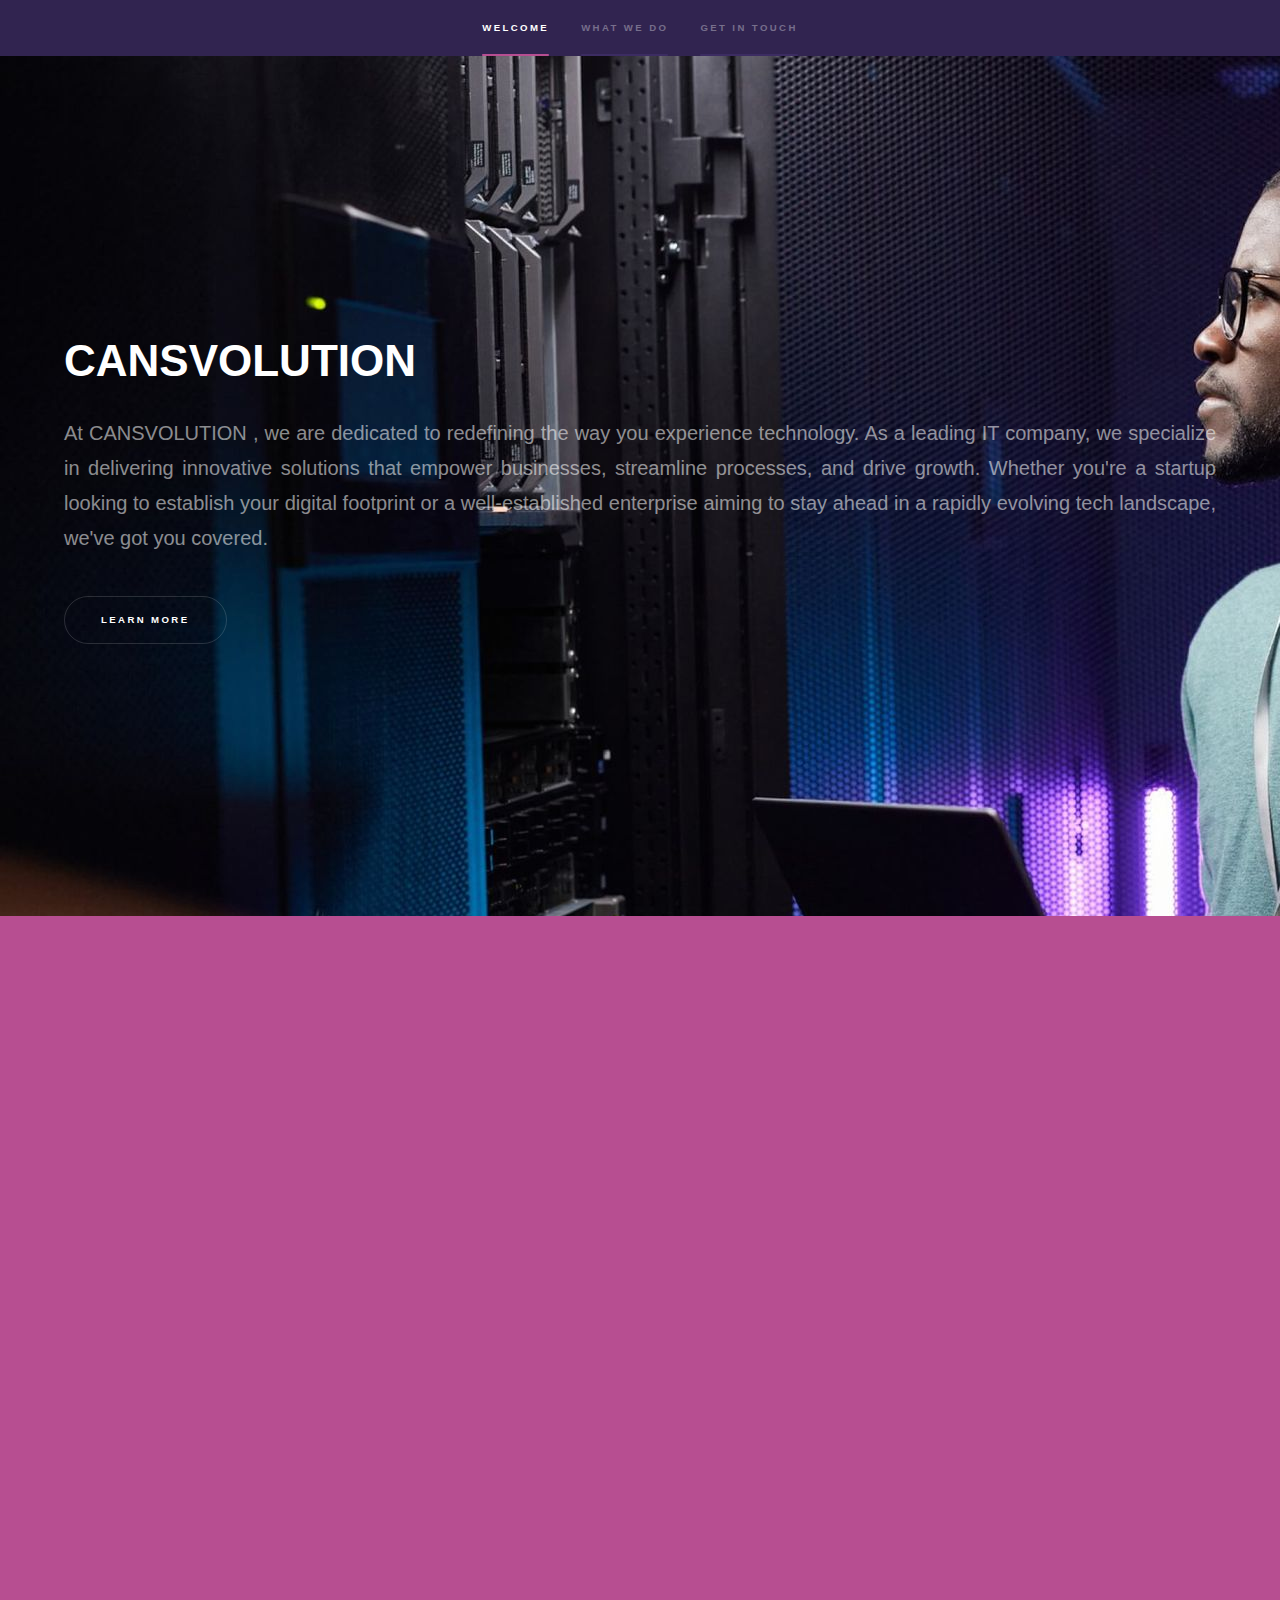
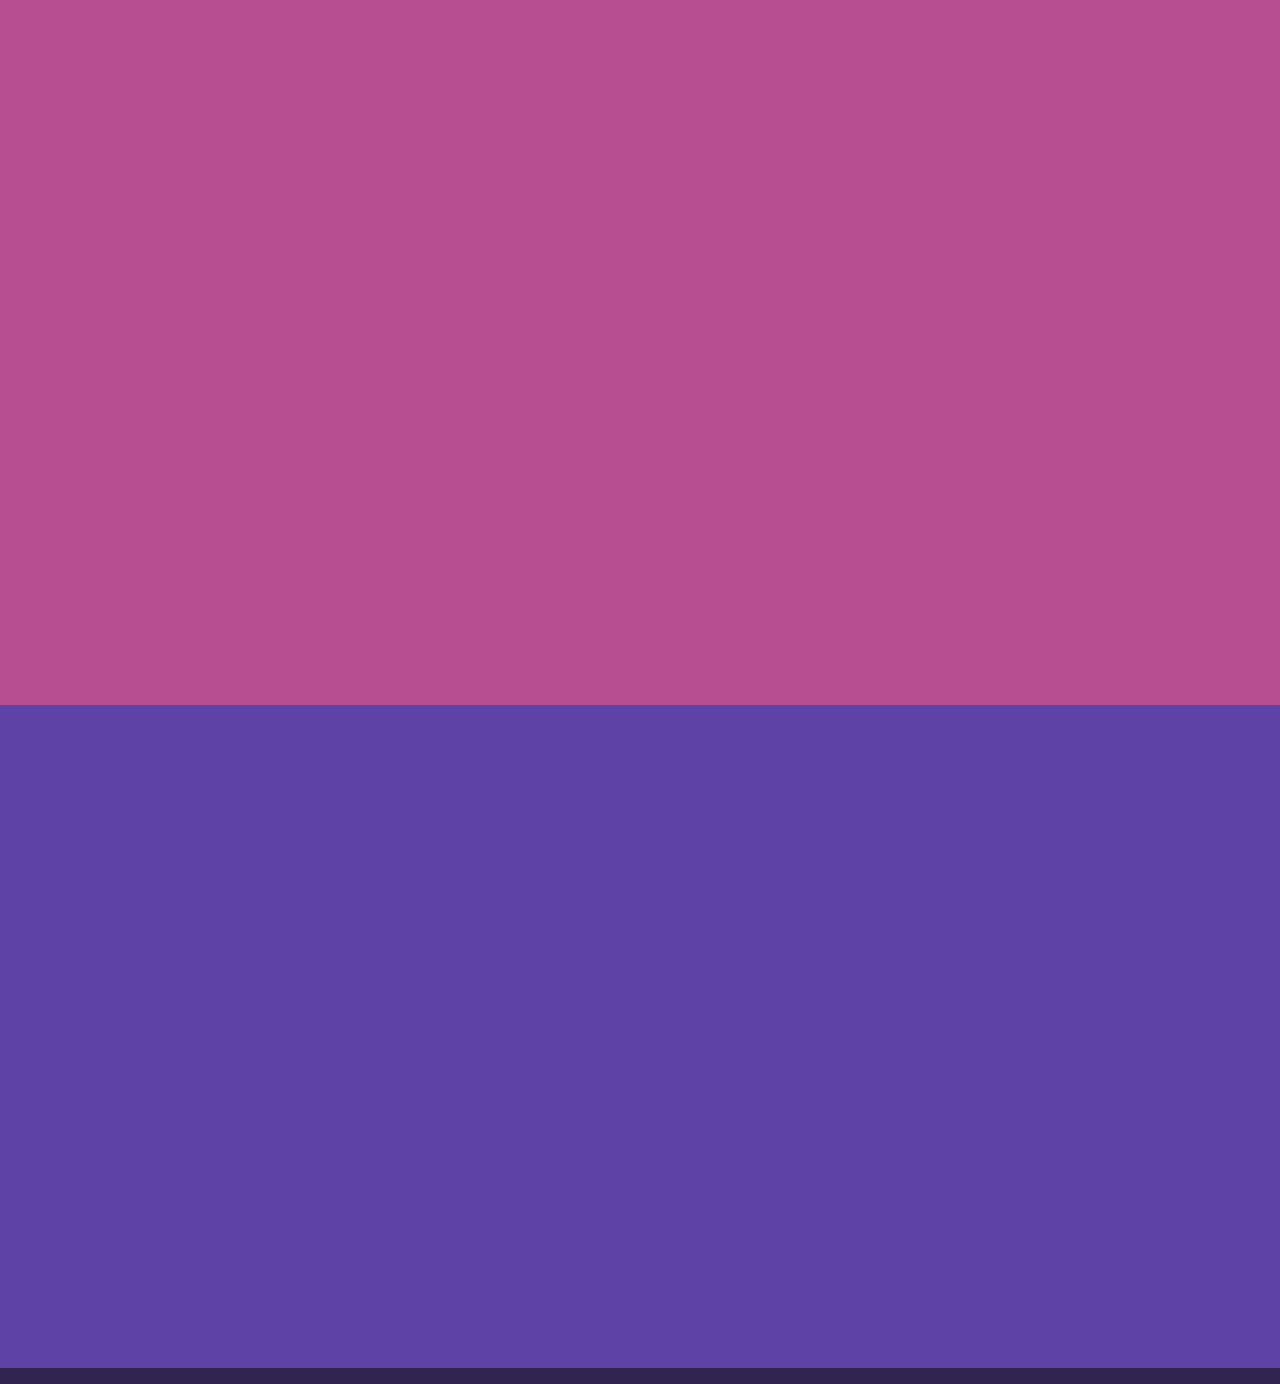
==== commit 6ab595f8: "add digital marketing sevices" ====
--- a/index.html
+++ b/index.html
@@ -17,21 +17,6 @@
 </head>
 
 <body class="is-preload">
-
-<!--Start of Tawk.to Script-->
-<script type="text/javascript">
-	var Tawk_API=Tawk_API||{}, Tawk_LoadStart=new Date();
-	(function(){
-	var s1=document.createElement("script"),s0=document.getElementsByTagName("script")[0];
-	s1.async=true;
-	s1.src='https://embed.tawk.to/65f7ed95cc1376635adbb3b9/null';
-	s1.charset='UTF-8';
-	s1.setAttribute('crossorigin','*');
-	s0.parentNode.insertBefore(s1,s0);
-	})();
-	</script>
-	<!--End of Tawk.to Script-->
-	
 	<!-- Sidebar -->
 	<section id="sidebar">
 		<div class="inner">
@@ -50,6 +35,8 @@
 	<div id="wrapper">
 
 		<!-- Intro -->
+		 <div>
+		<!-- <img src="" alt=""> -->
 		<section id="intro" class="wrapper style1 fullscreen fade-up">
 			<div class="inner">
 				<h1>CANSVOLUTION</h1>
@@ -65,6 +52,7 @@
 				</ul>
 			</div>
 		</section>
+	</div>
 
 		<!-- One -->
 		<!-- <section id="one" class="wrapper style2 spotlights">
@@ -126,6 +114,13 @@
 						<p>We create bespoke software solutions to address specific business challenges. From web and mobile applications to enterprise software, our development team delivers high-quality, user-friendly solutions.</p>
 					</section>
 					<section>
+						<a href="generic.html">
+							<span class="icon solid major fas fa-bullhorn"></span>
+						<h3>Digital Marketing Services</h3>
+						<p>Our digital marketing consultants analyze your online presence and create tailored strategies to enhance brand visibility, leveraging SEO, social media, and paid advertising to drive growth. We focus on maximizing your digital ROI through targeted and effective campaigns.</p>
+						</a>
+					</section>
+					<section>
 						<span class="icon solid major fa-cog"></span>
 						<h3>Cloud Computing</h3>
 						<p>Harness the power of the cloud to enhance scalability, reduce costs, and improve agility. We offer cloud migration, management, and optimization services on leading platforms like AWS, Azure, and Google Cloud.</p>
@@ -202,8 +197,8 @@
 												class="label">Twitter</span></a></li>
 									<li><a href="#" class="icon brands fa-facebook-f"><span
 												class="label">Facebook</span></a></li>
-									<li><a href="#" class="icon brands fa-github"><span class="label">GitHub</span></a>
-									</li>
+									<!-- <li><a href="#" class="icon brands fa-github"><span class="label">GitHub</span></a>
+									</li> -->
 									<li><a href="#" class="icon brands fa-instagram"><span
 												class="label">Instagram</span></a></li>
 									<li><a href="https://www.linkedin.com/company/cansvolution/" class="icon brands fa-linkedin-in" target="_blank"><span
@@ -229,6 +224,7 @@
 	</footer> -->
 
 	<!-- Scripts -->
+	<script src="assets/js/tawk.js"></script>
 	<script src="assets/js/jquery.min.js"></script>
 	<script src="assets/js/jquery.scrollex.min.js"></script>
 	<script src="assets/js/jquery.scrolly.min.js"></script>
--- a/assets/css/main.css
+++ b/assets/css/main.css
@@ -3873,11 +3873,13 @@
 /* Intro */
 
 	#intro {
-		background-attachment: fixed;
-		background-image: url("images/intro.svg");
-		background-position: top right;
+		/* background-attachment: fixed; */
+		/* background-color: red; */
+		background-image: url('../../images/slider1.jpg');
+		/* background-position: top right;
 		background-repeat: no-repeat;
-		background-size: 100% 100%;
+		background-size: 100% 100%; */
+		text-align:justify;
 	}
 
 		#intro p {
@@ -3906,4 +3908,44 @@
 				background-attachment: scroll;
 			}
 
-		}+		}
+
+//Digital marketing css------------
+
+.services-list {
+	list-style: none;
+	padding: 0;
+}
+
+.services-list li {
+	display: flex;
+	align-items: center;
+	margin-bottom: 20px;
+}
+
+.services-icon {
+	width : 490px;           
+	height: 380px;          
+	margin-right: 15px;
+	/* border: 2px solid #FFF;  */
+	border-radius: 10%;    
+}
+
+.services-list li:nth-child(odd) {
+    flex-direction: row;
+}
+
+.services-list li:nth-child(even) {
+    flex-direction: row-reverse;
+}
+
+.services-list li:nth-child(even) .services-icon {
+	margin-left: 20px; 
+	margin-right: 0;
+}
+
+.services-list div{
+	text-align: justify;
+	line-height: 1.6;
+}
+
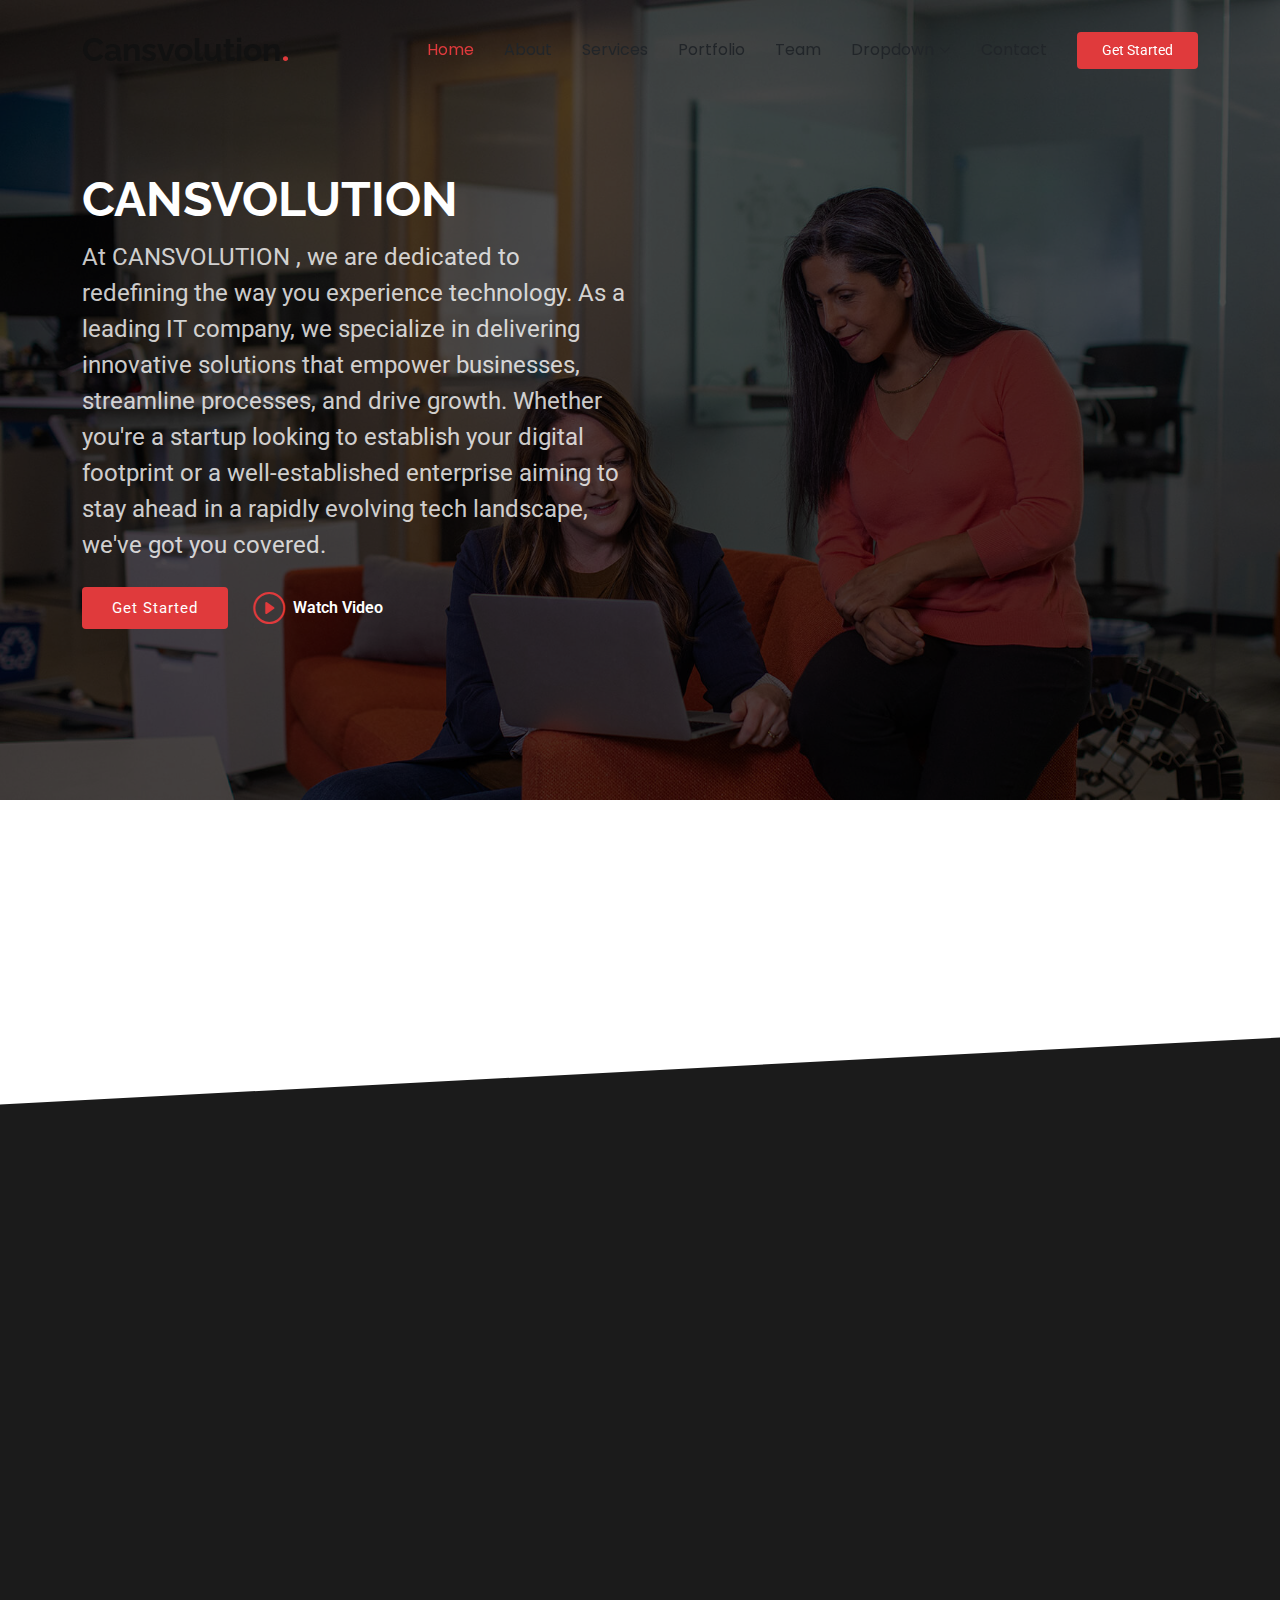
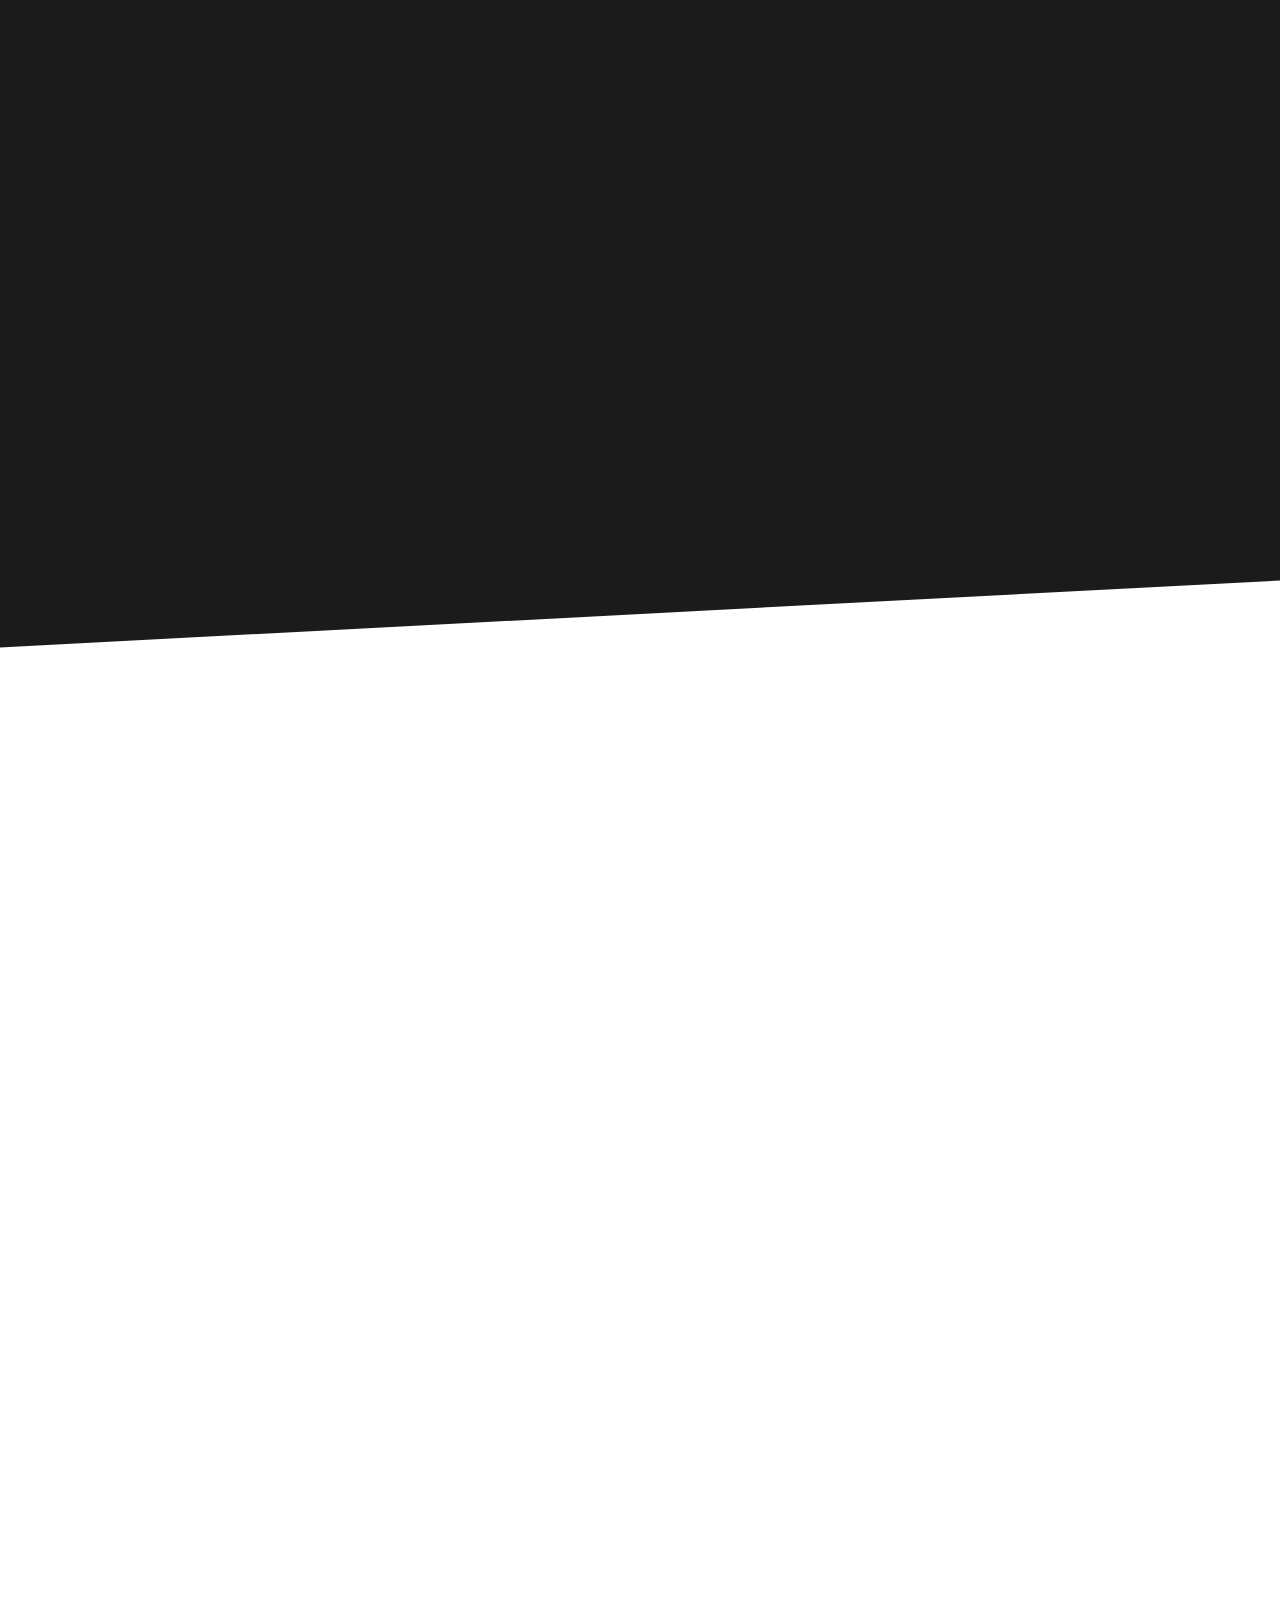
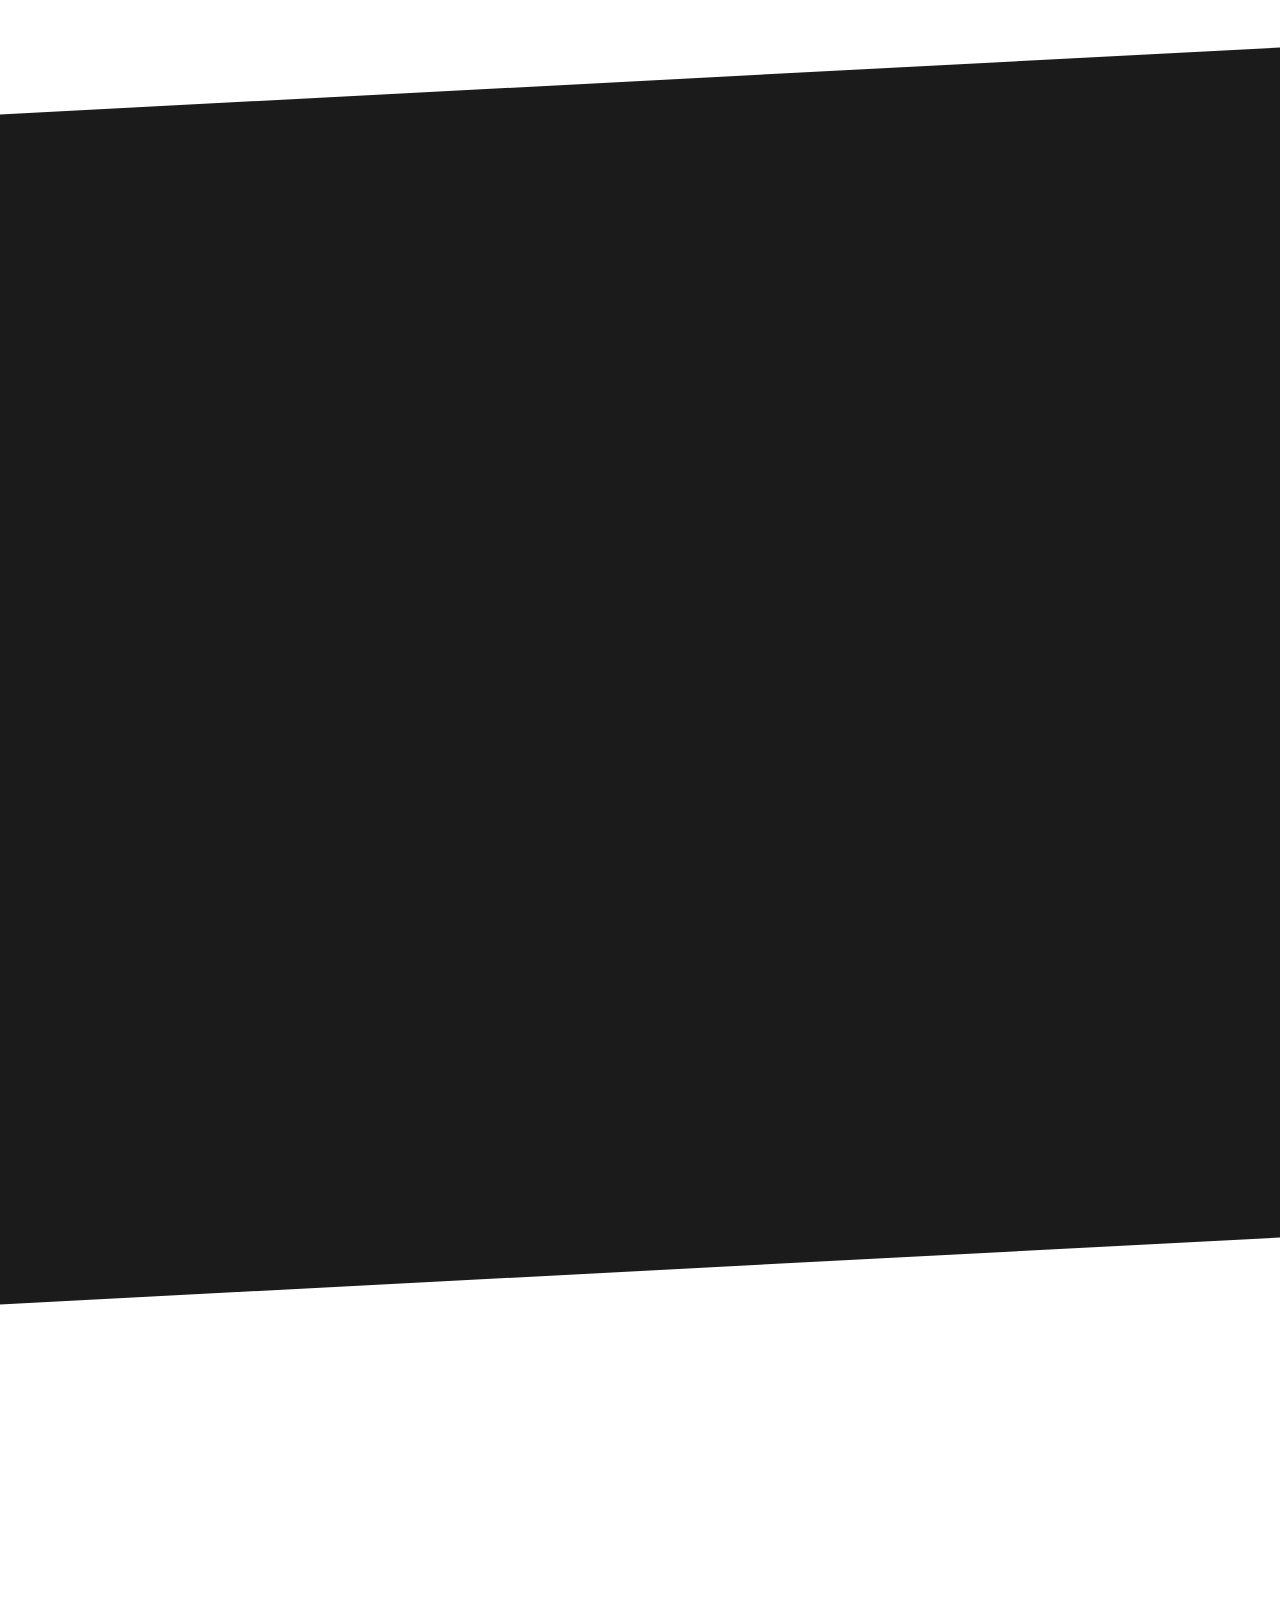
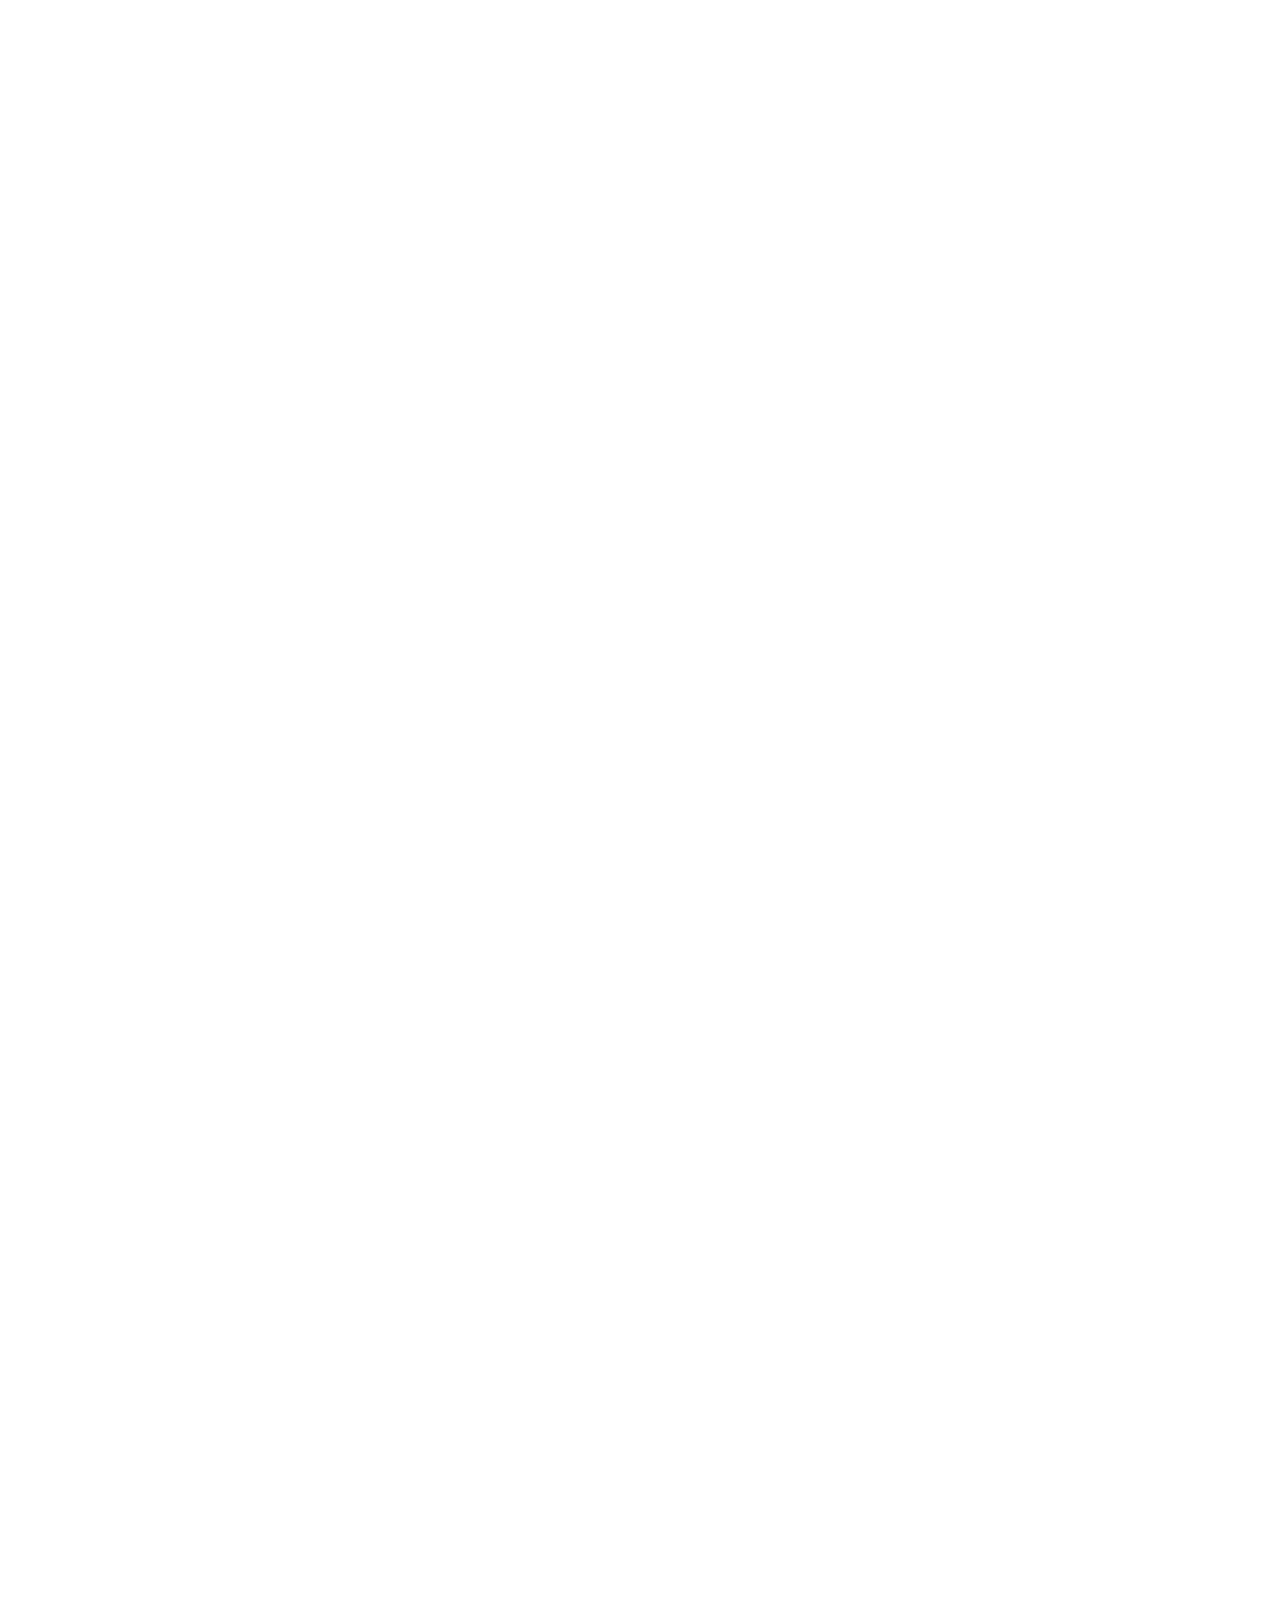
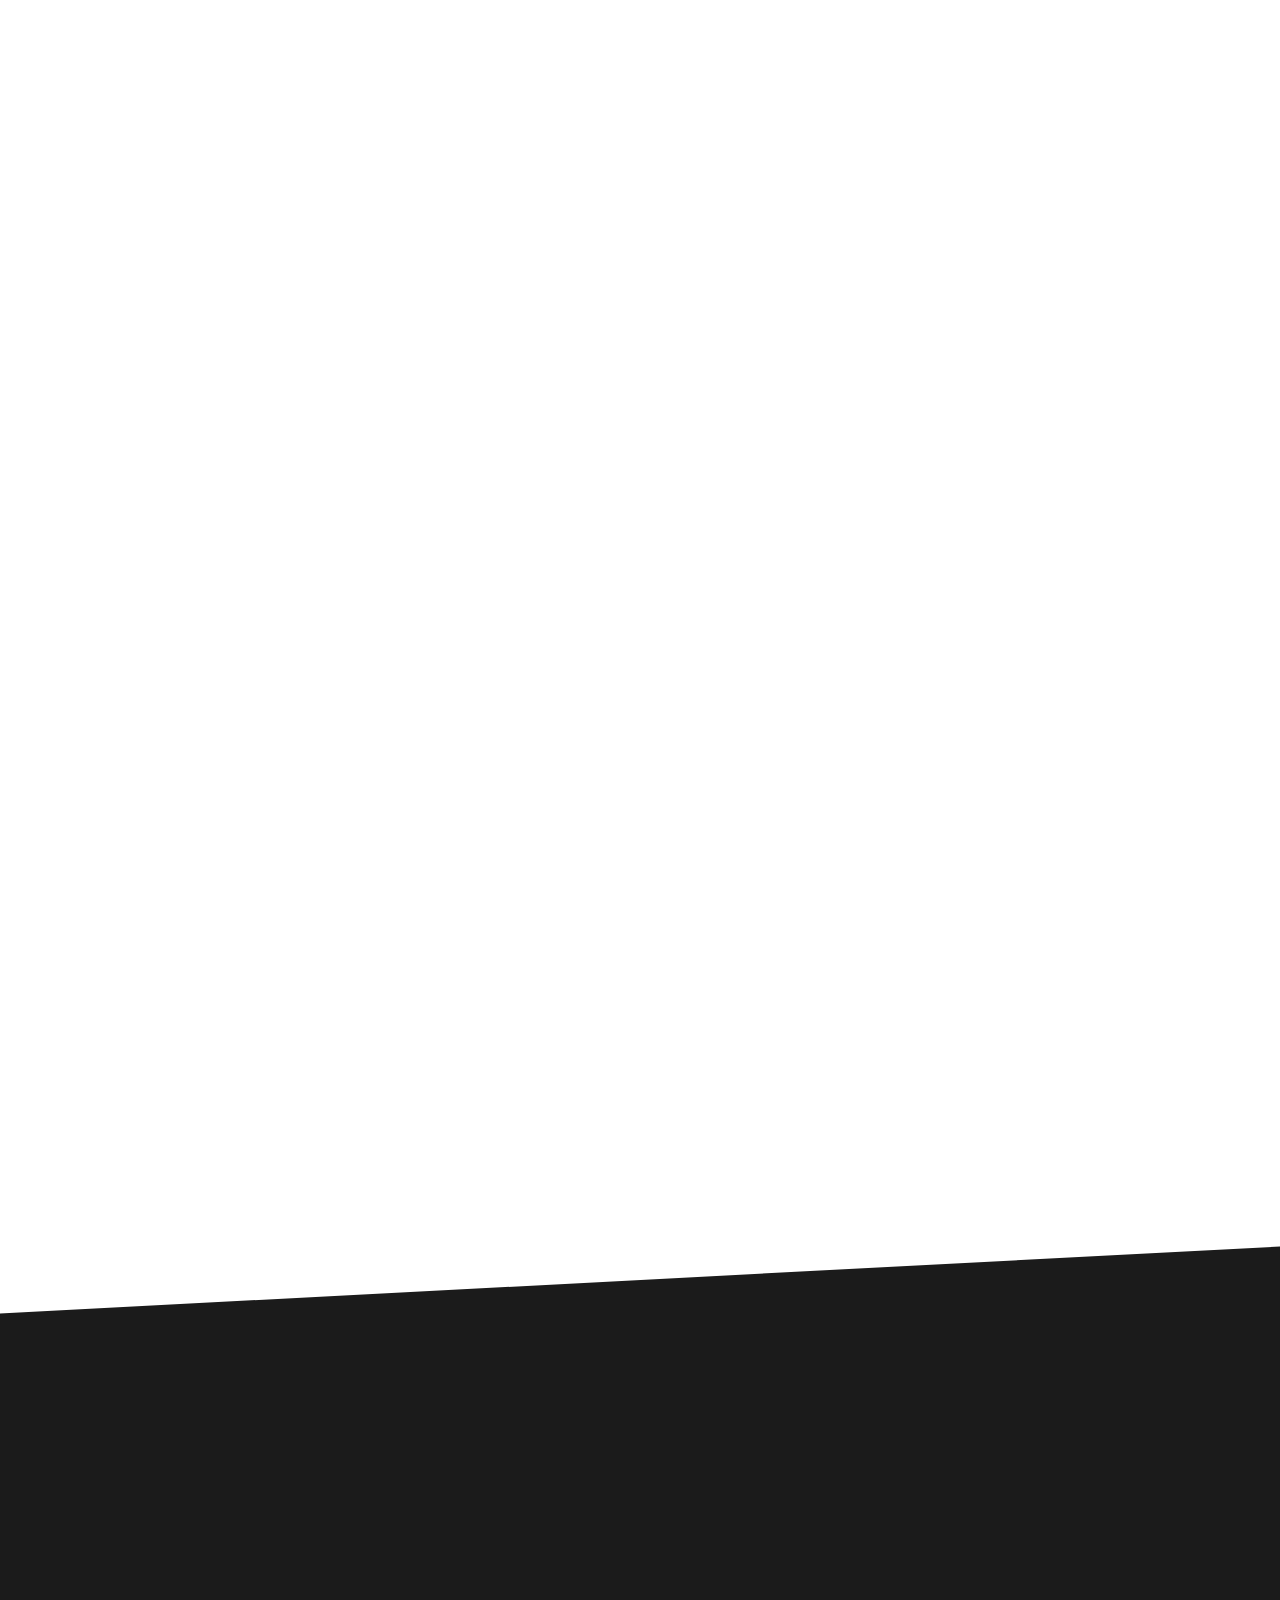
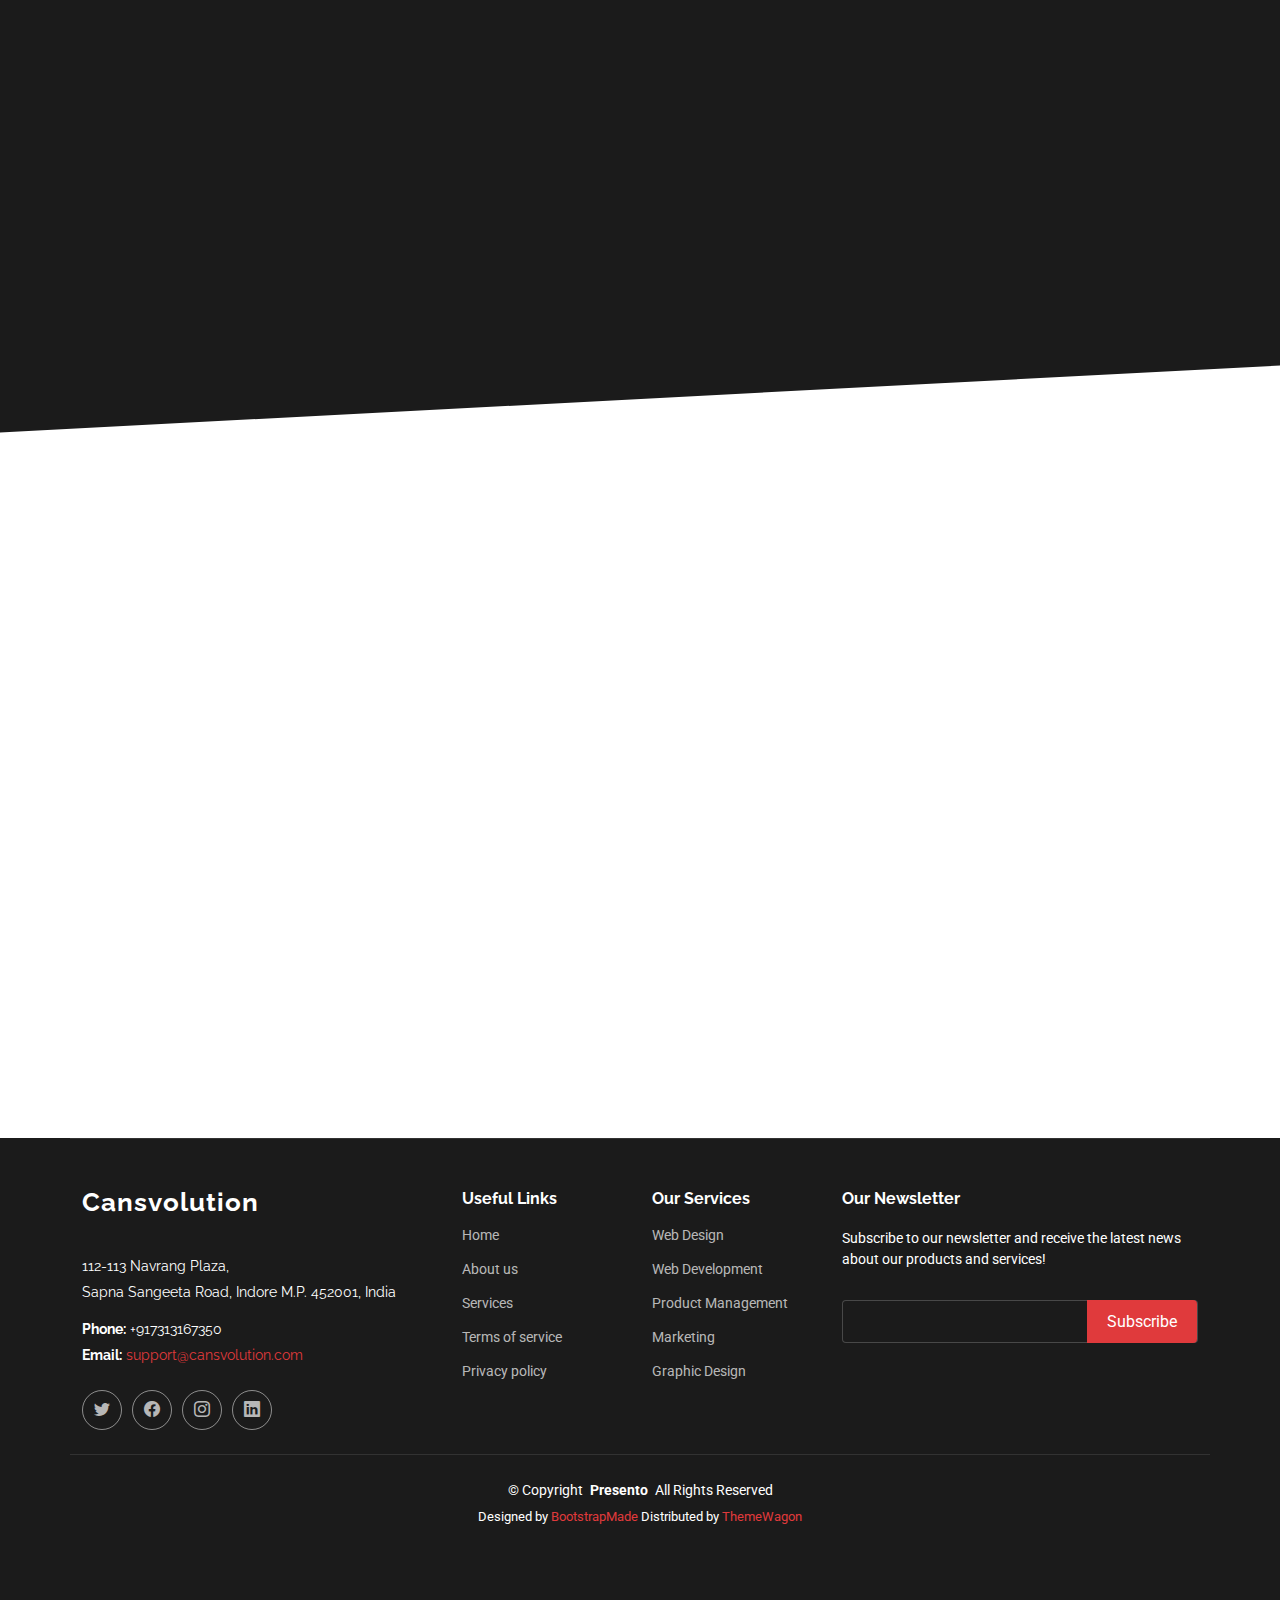
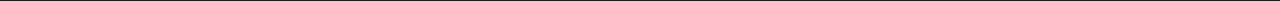
==== commit cbf97a76: "new changes added" ====
--- a/index.html
+++ b/index.html
@@ -1,237 +1,1135 @@
-<!DOCTYPE HTML>
-<!--
-	Hyperspace by HTML5 UP
-	html5up.net | @ajlkn
-	Free for personal and commercial use under the CCA 3.0 license (html5up.net/license)
--->
-<html>
+<!DOCTYPE html>
+<html lang="en">
 
 <head>
-	<title>Cansvolution</title>
-	<meta charset="utf-8" />
-	<meta name="viewport" content="width=device-width, initial-scale=1, user-scalable=no" />
-	<link rel="stylesheet" href="assets/css/main.css" />
-	<noscript>
-		<link rel="stylesheet" href="assets/css/noscript.css" />
-	</noscript>
+  <meta charset="utf-8">
+  <meta content="width=device-width, initial-scale=1.0" name="viewport">
+  <title>Cansvolution</title>
+  <meta name="description" content="">
+  <meta name="keywords" content="">
+
+  <!-- Favicons -->
+  <link href="assets/img/favicon.png" rel="icon">
+  <link href="assets/img/apple-touch-icon.png" rel="apple-touch-icon">
+
+  <!-- Fonts -->
+  <link href="https://fonts.googleapis.com" rel="preconnect">
+  <link href="https://fonts.gstatic.com" rel="preconnect" crossorigin>
+  <link href="https://fonts.googleapis.com/css2?family=Roboto:ital,wght@0,100;0,300;0,400;0,500;0,700;0,900;1,100;1,300;1,400;1,500;1,700;1,900&family=Poppins:ital,wght@0,100;0,200;0,300;0,400;0,500;0,600;0,700;0,800;0,900;1,100;1,200;1,300;1,400;1,500;1,600;1,700;1,800;1,900&family=Raleway:ital,wght@0,100;0,200;0,300;0,400;0,500;0,600;0,700;0,800;0,900;1,100;1,200;1,300;1,400;1,500;1,600;1,700;1,800;1,900&display=swap" rel="stylesheet">
+
+  <!-- Vendor CSS Files -->
+  <link href="assets/vendor/bootstrap/css/bootstrap.min.css" rel="stylesheet">
+  <link href="assets/vendor/bootstrap-icons/bootstrap-icons.css" rel="stylesheet">
+  <link href="assets/vendor/aos/aos.css" rel="stylesheet">
+  <link href="assets/vendor/glightbox/css/glightbox.min.css" rel="stylesheet">
+  <link href="assets/vendor/swiper/swiper-bundle.min.css" rel="stylesheet">
+
+  <!-- Main CSS File -->
+  <link href="assets/css/main.css" rel="stylesheet">
+
 </head>
 
-<body class="is-preload">
-	<!-- Sidebar -->
-	<section id="sidebar">
-		<div class="inner">
-			<nav>
-				<ul>
-					<li><a href="#intro">Welcome</a></li>
-					<!-- <li><a href="#one">Who we are</a></li> -->
-					<li><a href="#two">What we do</a></li>
-					<li><a href="#three">Get in touch</a></li>
-				</ul>
-			</nav>
-		</div>
-	</section>
-
-	<!-- Wrapper -->
-	<div id="wrapper">
-
-		<!-- Intro -->
-		 <div>
-		<!-- <img src="" alt=""> -->
-		<section id="intro" class="wrapper style1 fullscreen fade-up">
-			<div class="inner">
-				<h1>CANSVOLUTION</h1>
-				<p>
-					At CANSVOLUTION , we are dedicated to redefining the way you experience technology. As a leading IT
-					company, we specialize in delivering innovative solutions that empower businesses, streamline
-					processes, and drive growth. Whether you're a startup looking to establish your digital footprint or
-					a well-established enterprise aiming to stay ahead in a rapidly evolving tech landscape, we've got
-					you covered.
-				</p>
-				<ul class="actions">
-					<li><a href="#two" class="button scrolly">Learn more</a></li>
-				</ul>
-			</div>
-		</section>
-	</div>
-
-		<!-- One -->
-		<!-- <section id="one" class="wrapper style2 spotlights">
-						<section>
-							<a href="#" class="image"><img src="images/pic01.jpg" alt="" data-position="center center" /></a>
-							<div class="content">
-								<div class="inner">
-									<h2>Sed ipsum dolor</h2>
-									<p>Phasellus convallis elit id ullamcorper pulvinar. Duis aliquam turpis mauris, eu ultricies erat malesuada quis. Aliquam dapibus.</p>
-									<ul class="actions">
-										<li><a href="generic.html" class="button">Learn more</a></li>
-									</ul>
-								</div>
-							</div>
-						</section>
-						<section>
-							<a href="#" class="image"><img src="images/pic02.jpg" alt="" data-position="top center" /></a>
-							<div class="content">
-								<div class="inner">
-									<h2>Feugiat consequat</h2>
-									<p>Phasellus convallis elit id ullamcorper pulvinar. Duis aliquam turpis mauris, eu ultricies erat malesuada quis. Aliquam dapibus.</p>
-									<ul class="actions">
-										<li><a href="generic.html" class="button">Learn more</a></li>
-									</ul>
-								</div>
-							</div>
-						</section>
-						<section>
-							<a href="#" class="image"><img src="images/pic03.jpg" alt="" data-position="25% 25%" /></a>
-							<div class="content">
-								<div class="inner">
-									<h2>Ultricies aliquam</h2>
-									<p>Phasellus convallis elit id ullamcorper pulvinar. Duis aliquam turpis mauris, eu ultricies erat malesuada quis. Aliquam dapibus.</p>
-									<ul class="actions">
-										<li><a href="generic.html" class="button">Learn more</a></li>
-									</ul>
-								</div>
-							</div>
-						</section>
-					</section> -->
-
-		<!-- Two -->
-		<section id="two" class="wrapper style3 fade-up">
-			<div class="inner">
-				<h2>What we do</h2>
-				<p>
-					At CANSVOLUTION , we specialize in a wide range of IT services and solutions designed to meet the
-					unique needs of businesses across various industries. Our comprehensive offerings include:
-				</p>
-				<div class="features">
-					<section>
-						<span class="icon solid major fa-code"></span>
-						<h3>IT Consulting</h3>
-						<p>Our expert consultants work closely with your team to assess your current IT infrastructure, identify areas for improvement, and develop a tailored strategy to optimize your technology resources.</p>
-					</section>
-					<section>
-						<span class="icon solid major fa-desktop"></span>
-						<h3>Custom Software Development</h3>
-						<p>We create bespoke software solutions to address specific business challenges. From web and mobile applications to enterprise software, our development team delivers high-quality, user-friendly solutions.</p>
-					</section>
-					<section>
-						<a href="generic.html">
-							<span class="icon solid major fas fa-bullhorn"></span>
-						<h3>Digital Marketing Services</h3>
-						<p>Our digital marketing consultants analyze your online presence and create tailored strategies to enhance brand visibility, leveraging SEO, social media, and paid advertising to drive growth. We focus on maximizing your digital ROI through targeted and effective campaigns.</p>
-						</a>
-					</section>
-					<section>
-						<span class="icon solid major fa-cog"></span>
-						<h3>Cloud Computing</h3>
-						<p>Harness the power of the cloud to enhance scalability, reduce costs, and improve agility. We offer cloud migration, management, and optimization services on leading platforms like AWS, Azure, and Google Cloud.</p>
-					</section>
-					<section>
-						<span class="icon solid major fa-lock"></span>
-						<h3>Cybersecurity</h3>
-						<p>Protect your business from cyber threats with our robust cybersecurity services. We provide proactive monitoring, threat detection, and data protection to safeguard your digital assets.</p>
-					</section>
-					<section>
-						<span class="icon solid major fa-link"></span>
-						<h3>Network Infrastructure</h3>
-						<p>Build a reliable and efficient network infrastructure with our expertise in network design, implementation, and management. We ensure seamless connectivity and high performance.</p>
-					</section>
-					<section>
-						<span class="icon major fa-gem"></span>
-						<h3>Managed IT Services</h3>
-						<p>Leave the day-to-day management of your IT operations to us. Our managed services include IT support, maintenance, and monitoring to keep your systems running smoothly.</p>
-					</section>
-				</div>
-				<ul class="actions">
-					<li><a href="generic.html" class="button">Learn more</a></li>
-				</ul>
-			</div>
-		</section>
-
-		<!-- Three -->
-		<section id="three" class="wrapper style1 fade-up">
-			<div class="inner">
-				<h2>Get in touch</h2>
-				<p>Step into the world of IT excellence with CANSVOLUTION. Welcome to our contact hub! Whether you're curious, inspired, or ready to dive into your next IT venture, we're here to guide you. Connect with us, and let's explore IT together.</p>
-				<div class="split style1">
-					<section>
-						<form method="post" action="#">
-							<div class="fields">
-								<div class="field half">
-									<label for="name">Name</label>
-									<input type="text" name="name" id="name" />
-								</div>
-								<div class="field half">
-									<label for="email">Email</label>
-									<input type="text" name="email" id="email" />
-								</div>
-								<div class="field">
-									<label for="message">Message</label>
-									<textarea name="message" id="message" rows="5"></textarea>
-								</div>
-							</div>
-							<ul class="actions">
-								<li><a href="" class="button submit">Send Message</a></li>
-							</ul>
-						</form>
-					</section>
-					<section>
-						<ul class="contact">
-							<li>
-								<h3>Address</h3>
-								<span>112-113 Navrang Plaza,<br />
-									Sapna Sangeeta Road, Indore M.P. 452001<br />
-									India</span>
-							</li>
-							<li>
-								<h3>Email</h3>
-								<a href="mailto:support@cansvolution.com">support@cansvolution.com</a>
-							</li>
-							<li>
-								<h3>Phone</h3>
-								<span>+917313167350</span>
-							</li>
-							<li>
-								<h3>Social</h3>
-								<ul class="icons">
-									<li><a href="#" class="icon brands fa-twitter"><span
-												class="label">Twitter</span></a></li>
-									<li><a href="#" class="icon brands fa-facebook-f"><span
-												class="label">Facebook</span></a></li>
-									<!-- <li><a href="#" class="icon brands fa-github"><span class="label">GitHub</span></a>
-									</li> -->
-									<li><a href="#" class="icon brands fa-instagram"><span
-												class="label">Instagram</span></a></li>
-									<li><a href="https://www.linkedin.com/company/cansvolution/" class="icon brands fa-linkedin-in" target="_blank"><span
-												class="label">LinkedIn</span></a></li>
-								</ul>
-							</li>
-						</ul>
-					</section>
-				</div>
-			</div>
-		</section>
-
-	</div>
-
-	<!-- Footer -->
-	<!-- <footer id="footer" class="wrapper style1-alt">
-		<div class="inner">
-			<ul class="menu">
-				<li>&copy; Untitled. All rights reserved.</li>
-				<li>Design: <a href="http://html5up.net">HTML5 UP</a></li>
-			</ul>
-		</div>
-	</footer> -->
-
-	<!-- Scripts -->
-	<script src="assets/js/tawk.js"></script>
-	<script src="assets/js/jquery.min.js"></script>
-	<script src="assets/js/jquery.scrollex.min.js"></script>
-	<script src="assets/js/jquery.scrolly.min.js"></script>
-	<script src="assets/js/browser.min.js"></script>
-	<script src="assets/js/breakpoints.min.js"></script>
-	<script src="assets/js/util.js"></script>
-	<script src="assets/js/main.js"></script>
+<body class="index-page">
+
+  <header id="header" class="header d-flex align-items-center sticky-top">
+    <div class="container-fluid container-xl position-relative d-flex align-items-center">
+
+      <a href="index.html" class="logo d-flex align-items-center me-auto">
+        <!-- Uncomment the line below if you also wish to use an image logo -->
+        <!-- <img src="assets/img/logo.png" alt=""> -->
+        <h1 class="sitename">Cansvolution</h1>
+        <span>.</span>
+      </a>
+
+      <nav id="navmenu" class="navmenu">
+        <ul>
+          <li><a href="index.html#hero" class="active">Home<br></a></li>
+          <li><a href="index.html#about">About</a></li>
+          <li><a href="index.html#services">Services</a></li>
+          <li><a href="index.html#portfolio">Portfolio</a></li>
+          <li><a href="index.html#team">Team</a></li>
+          <li class="dropdown"><a href="#"><span>Dropdown</span> <i class="bi bi-chevron-down toggle-dropdown"></i></a>
+            <ul>
+              <li><a href="generic.html" class="about-btn align-self-center align-self-xl-start">Digital-marketing</a></li>
+            </ul>
+          </li>
+          <li><a href="index.html#contact">Contact</a></li>
+        </ul>
+        <i class="mobile-nav-toggle d-xl-none bi bi-list"></i>
+      </nav>
+
+      <a class="btn-getstarted" href="index.html#about">Get Started</a>
+
+    </div>
+  </header>
+
+  <main class="main">
+
+    <!-- Hero Section -->
+    <section id="hero" class="hero section">
+
+      <img src="assets/img/hero-bg.jpg" alt="" data-aos="fade-in">
+
+      <div class="container">
+        <div class="row">
+          <div class="col-lg-6">
+            <h2 data-aos="fade-up" data-aos-delay="100">CANSVOLUTION</h2>
+            <p data-aos="fade-up" data-aos-delay="200">At CANSVOLUTION , we are dedicated to redefining the way you experience technology. As a leading IT
+              company, we specialize in delivering innovative solutions that empower businesses, streamline
+              processes, and drive growth. Whether you're a startup looking to establish your digital footprint or
+              a well-established enterprise aiming to stay ahead in a rapidly evolving tech landscape, we've got
+              you covered.</p>
+            <div class="d-flex mt-4" data-aos="fade-up" data-aos-delay="300">
+              <a href="#about" class="btn-get-started">Get Started</a>
+              <a href="https://www.youtube.com/watch?v=Y7f98aduVJ8" class="glightbox btn-watch-video d-flex align-items-center"><i class="bi bi-play-circle"></i><span>Watch Video</span></a>
+            </div>
+
+          </div>
+        </div>
+      </div>
+
+    </section><!-- /Hero Section -->
+
+    <!-- Clients Section -->
+    <section id="clients" class="clients section">
+
+      <div class="container" data-aos="fade-up" data-aos-delay="100">
+
+        <div class="swiper init-swiper">
+          <script type="application/json" class="swiper-config">
+            {
+              "loop": true,
+              "speed": 600,
+              "autoplay": {
+                "delay": 5000
+              },
+              "slidesPerView": "auto",
+              "pagination": {
+                "el": ".swiper-pagination",
+                "type": "bullets",
+                "clickable": true
+              },
+              "breakpoints": {
+                "320": {
+                  "slidesPerView": 2,
+                  "spaceBetween": 40
+                },
+                "480": {
+                  "slidesPerView": 3,
+                  "spaceBetween": 60
+                },
+                "640": {
+                  "slidesPerView": 4,
+                  "spaceBetween": 80
+                },
+                "992": {
+                  "slidesPerView": 6,
+                  "spaceBetween": 120
+                }
+              }
+            }
+          </script>
+          <div class="swiper-wrapper align-items-center">
+            <div class="swiper-slide"><img src="assets/img/clients/client-1.png" class="img-fluid" alt=""></div>
+            <div class="swiper-slide"><img src="assets/img/clients/client-2.png" class="img-fluid" alt=""></div>
+            <div class="swiper-slide"><img src="assets/img/clients/client-3.png" class="img-fluid" alt=""></div>
+            <div class="swiper-slide"><img src="assets/img/clients/client-4.png" class="img-fluid" alt=""></div>
+            <div class="swiper-slide"><img src="assets/img/clients/client-5.png" class="img-fluid" alt=""></div>
+            <div class="swiper-slide"><img src="assets/img/clients/client-6.png" class="img-fluid" alt=""></div>
+            <div class="swiper-slide"><img src="assets/img/clients/client-7.png" class="img-fluid" alt=""></div>
+            <div class="swiper-slide"><img src="assets/img/clients/client-8.png" class="img-fluid" alt=""></div>
+          </div>
+          <div class="swiper-pagination"></div>
+        </div>
+
+      </div>
+
+    </section><!-- /Clients Section -->
+
+    <!-- About Section -->
+    <section id="about" class="about section section-bg dark-background">
+
+      <div class="container position-relative">
+
+        <div class="row gy-5">
+
+          <div class="content col-xl-5 d-flex flex-column" data-aos="fade-up" data-aos-delay="100">
+            <h3>What we do</h3>
+            <p>
+              At CANSVOLUTION , we specialize in a wide range of IT services and solutions designed to meet the
+              unique needs of businesses across various industries. Our comprehensive offerings include:
+            </p>
+            <!-- <a href="generic.html" class="about-btn align-self-center align-self-xl-start"><span>About us</span> <i class="bi bi-chevron-right"></i></a> -->
+          </div>
+
+          <div class="col-xl-7" data-aos="fade-up" data-aos-delay="200">
+            <div class="row gy-4">
+
+              <div class="col-md-6 icon-box position-relative">
+                <i class="bi bi-code-slash"></i>
+                <h4><a href="" class="stretched-link">IT Consulting</a></h4>
+                <p>Our expert consultants work closely with your team to assess your current IT infrastructure, identify areas for improvement, and develop a tailored strategy to optimize your technology resources.</p>
+              </div><!-- Icon-Box -->
+
+              <div class="col-md-6 icon-box position-relative">
+                <i class="bi bi-pc-display-horizontal"></i>
+                <h4><a href="" class="stretched-link">Custom Software Development</a></h4>
+                <p>We create bespoke software solutions to address specific business challenges. From web and mobile applications to enterprise software, our development team delivers high-quality, user-friendly solutions.</p>
+              </div><!-- Icon-Box -->
+
+              <div class="col-md-6 icon-box position-relative">
+                <i class="bi bi-megaphone"></i>
+                <h4><a href="" class="stretched-link">Digital Marketing Services</a></h4>
+                <p>Our digital marketing consultants analyze your online presence and create tailored strategies to enhance brand visibility, leveraging SEO, social media, and paid advertising to drive growth. We focus on maximizing your digital ROI through targeted and effective campaigns.</p>
+              </div><!-- Icon-Box -->
+
+              <div class="col-md-6 icon-box position-relative">
+                <i class="bi bi-gear"></i>
+                <h4><a href="" class="stretched-link">Cloud Computing</a></h4>
+                <p>Harness the power of the cloud to enhance scalability, reduce costs, and improve agility. We offer cloud migration, management, and optimization services on leading platforms like AWS, Azure, and Google Cloud.</p>
+              </div><!-- Icon-Box -->
+
+              <div class="col-md-6 icon-box position-relative">
+                <i class="bi bi-lock"></i>
+                <h4><a href="" class="stretched-link">Cybersecurity</a></h4>
+                <p>Protect your business from cyber threats with our robust cybersecurity services. We provide proactive monitoring, threat detection, and data protection to safeguard your digital assets.</p>
+              </div><!-- Icon-Box -->
+
+              <div class="col-md-6 icon-box position-relative">
+                <i class="bi bi-link-45deg"></i>
+                <h4><a href="" class="stretched-link">Network Infrastructure</a></h4>
+                <p>Build a reliable and efficient network infrastructure with our expertise in network design, implementation, and management. We ensure seamless connectivity and high performance.</p>
+              </div><!-- Icon-Box -->
+
+              <div class="col-md-6 icon-box position-relative">
+                <i class="bi bi-gem"></i>
+                <h4><a href="" class="stretched-link">Managed IT Services</a></h4>
+                <p>Leave the day-to-day management of your IT operations to us. Our managed services include IT support, maintenance, and monitoring to keep your systems running smoothly.</p>
+              </div><!-- Icon-Box -->
+
+            </div>
+          </div>
+
+        </div>
+
+      </div>
+
+    </section><!-- /About Section -->
+
+    <!-- Stats Section -->
+    <section id="stats" class="stats section">
+
+      <div class="container" data-aos="fade-up" data-aos-delay="100">
+
+        <div class="row gy-4">
+
+          <div class="col-lg-3 col-md-6 d-flex flex-column align-items-center">
+            <i class="bi bi-emoji-smile"></i>
+            <div class="stats-item">
+              <span data-purecounter-start="0" data-purecounter-end="232" data-purecounter-duration="1" class="purecounter"></span>
+              <p>Happy Clients</p>
+            </div>
+          </div><!-- End Stats Item -->
+
+          <div class="col-lg-3 col-md-6 d-flex flex-column align-items-center">
+            <i class="bi bi-journal-richtext"></i>
+            <div class="stats-item">
+              <span data-purecounter-start="0" data-purecounter-end="521" data-purecounter-duration="1" class="purecounter"></span>
+              <p>Projects</p>
+            </div>
+          </div><!-- End Stats Item -->
+
+          <div class="col-lg-3 col-md-6 d-flex flex-column align-items-center">
+            <i class="bi bi-headset"></i>
+            <div class="stats-item">
+              <span data-purecounter-start="0" data-purecounter-end="1463" data-purecounter-duration="1" class="purecounter"></span>
+              <p>Hours Of Support</p>
+            </div>
+          </div><!-- End Stats Item -->
+
+          <div class="col-lg-3 col-md-6 d-flex flex-column align-items-center">
+            <i class="bi bi-people"></i>
+            <div class="stats-item">
+              <span data-purecounter-start="0" data-purecounter-end="15" data-purecounter-duration="1" class="purecounter"></span>
+              <p>Hard Workers</p>
+            </div>
+          </div><!-- End Stats Item -->
+
+        </div>
+
+      </div>
+
+    </section><!-- /Stats Section -->
+
+    <!-- Tabs Section -->
+    <section id="tabs" class="tabs section">
+
+      <div class="container">
+
+        <ul class="nav nav-tabs row  d-flex" data-aos="fade-up" data-aos-delay="100">
+          <li class="nav-item col-3">
+            <a class="nav-link active show" data-bs-toggle="tab" data-bs-target="#tabs-tab-1">
+              <i class="bi bi-binoculars"></i>
+              <h4 class="d-none d-lg-block">Modi sit est dela pireda nest</h4>
+            </a>
+          </li>
+          <li class="nav-item col-3">
+            <a class="nav-link" data-bs-toggle="tab" data-bs-target="#tabs-tab-2">
+              <i class="bi bi-box-seam"></i>
+              <h4 class="d-none d-lg-block">Unde praesenti mara setra le</h4>
+            </a>
+          </li>
+          <li class="nav-item col-3">
+            <a class="nav-link" data-bs-toggle="tab" data-bs-target="#tabs-tab-3">
+              <i class="bi bi-brightness-high"></i>
+              <h4 class="d-none d-lg-block">Pariatur explica nitro dela</h4>
+            </a>
+          </li>
+          <li class="nav-item col-3">
+            <a class="nav-link" data-bs-toggle="tab" data-bs-target="#tabs-tab-4">
+              <i class="bi bi-command"></i>
+              <h4 class="d-none d-lg-block">Nostrum qui dile node</h4>
+            </a>
+          </li>
+        </ul><!-- End Tab Nav -->
+
+        <div class="tab-content" data-aos="fade-up" data-aos-delay="200">
+
+          <div class="tab-pane fade active show" id="tabs-tab-1">
+            <div class="row">
+              <div class="col-lg-6 order-2 order-lg-1 mt-3 mt-lg-0">
+                <h3>Voluptatem dignissimos provident quasi corporis voluptates sit assumenda.</h3>
+                <p class="fst-italic">
+                  Lorem ipsum dolor sit amet, consectetur adipiscing elit, sed do eiusmod tempor incididunt ut labore et dolore
+                  magna aliqua.
+                </p>
+                <ul>
+                  <li><i class="bi bi-check2-all"></i>
+                    <spab>Ullamco laboris nisi ut aliquip ex ea commodo consequat.</spab>
+                  </li>
+                  <li><i class="bi bi-check2-all"></i> <span>Duis aute irure dolor in reprehenderit in voluptate velit</span>.</li>
+                  <li><i class="bi bi-check2-all"></i> <span>Ullamco laboris nisi ut aliquip ex ea commodo consequat. Duis aute irure dolor in reprehenderit in voluptate trideta storacalaperda mastiro dolore eu fugiat nulla pariatur.</span></li>
+                </ul>
+                <p>
+                  Ullamco laboris nisi ut aliquip ex ea commodo consequat. Duis aute irure dolor in reprehenderit in voluptate
+                  velit esse cillum dolore eu fugiat nulla pariatur. Excepteur sint occaecat cupidatat non proident, sunt in
+                  culpa qui officia deserunt mollit anim id est laborum
+                </p>
+              </div>
+              <div class="col-lg-6 order-1 order-lg-2 text-center">
+                <img src="assets/img/working-1.jpg" alt="" class="img-fluid">
+              </div>
+            </div>
+          </div><!-- End Tab Content Item -->
+
+          <div class="tab-pane fade" id="tabs-tab-2">
+            <div class="row">
+              <div class="col-lg-6 order-2 order-lg-1 mt-3 mt-lg-0">
+                <h3>Neque exercitationem debitis soluta quos debitis quo mollitia officia est</h3>
+                <p>
+                  Ullamco laboris nisi ut aliquip ex ea commodo consequat. Duis aute irure dolor in reprehenderit in voluptate
+                  velit esse cillum dolore eu fugiat nulla pariatur. Excepteur sint occaecat cupidatat non proident, sunt in
+                  culpa qui officia deserunt mollit anim id est laborum
+                </p>
+                <p class="fst-italic">
+                  Lorem ipsum dolor sit amet, consectetur adipiscing elit, sed do eiusmod tempor incididunt ut labore et dolore
+                  magna aliqua.
+                </p>
+                <ul>
+                  <li><i class="bi bi-check2-all"></i> <span>Ullamco laboris nisi ut aliquip ex ea commodo consequat.</span></li>
+                  <li><i class="bi bi-check2-all"></i> <span>Duis aute irure dolor in reprehenderit in voluptate velit.</span></li>
+                  <li><i class="bi bi-check2-all"></i> <span>Provident mollitia neque rerum asperiores dolores quos qui a. Ipsum neque dolor voluptate nisi sed.</span></li>
+                  <li><i class="bi bi-check2-all"></i> <span>Ullamco laboris nisi ut aliquip ex ea commodo consequat. Duis aute irure dolor in reprehenderit in voluptate trideta storacalaperda mastiro dolore eu fugiat nulla pariatur.</span></li>
+                </ul>
+              </div>
+              <div class="col-lg-6 order-1 order-lg-2 text-center">
+                <img src="assets/img/working-2.jpg" alt="" class="img-fluid">
+              </div>
+            </div>
+          </div><!-- End Tab Content Item -->
+
+          <div class="tab-pane fade" id="tabs-tab-3">
+            <div class="row">
+              <div class="col-lg-6 order-2 order-lg-1 mt-3 mt-lg-0">
+                <h3>Voluptatibus commodi ut accusamus ea repudiandae ut autem dolor ut assumenda</h3>
+                <p>
+                  Ullamco laboris nisi ut aliquip ex ea commodo consequat. Duis aute irure dolor in reprehenderit in voluptate
+                  velit esse cillum dolore eu fugiat nulla pariatur. Excepteur sint occaecat cupidatat non proident, sunt in
+                  culpa qui officia deserunt mollit anim id est laborum
+                </p>
+                <ul>
+                  <li><i class="bi bi-check2-all"></i> <span>Ullamco laboris nisi ut aliquip ex ea commodo consequat.</span></li>
+                  <li><i class="bi bi-check2-all"></i> <span>Duis aute irure dolor in reprehenderit in voluptate velit.</span></li>
+                  <li><i class="bi bi-check2-all"></i> <span>Provident mollitia neque rerum asperiores dolores quos qui a. Ipsum neque dolor voluptate nisi sed.</span></li>
+                </ul>
+                <p class="fst-italic">
+                  Lorem ipsum dolor sit amet, consectetur adipiscing elit, sed do eiusmod tempor incididunt ut labore et dolore
+                  magna aliqua.
+                </p>
+              </div>
+              <div class="col-lg-6 order-1 order-lg-2 text-center">
+                <img src="assets/img/working-3.jpg" alt="" class="img-fluid">
+              </div>
+            </div>
+          </div><!-- End Tab Content Item -->
+
+          <div class="tab-pane fade" id="tabs-tab-4">
+            <div class="row">
+              <div class="col-lg-6 order-2 order-lg-1 mt-3 mt-lg-0">
+                <h3>Omnis fugiat ea explicabo sunt dolorum asperiores sequi inventore rerum</h3>
+                <p>
+                  Ullamco laboris nisi ut aliquip ex ea commodo consequat. Duis aute irure dolor in reprehenderit in voluptate
+                  velit esse cillum dolore eu fugiat nulla pariatur. Excepteur sint occaecat cupidatat non proident, sunt in
+                  culpa qui officia deserunt mollit anim id est laborum
+                </p>
+                <p class="fst-italic">
+                  Lorem ipsum dolor sit amet, consectetur adipiscing elit, sed do eiusmod tempor incididunt ut labore et dolore
+                  magna aliqua.
+                </p>
+                <ul>
+                  <li><i class="bi bi-check2-all"></i> <span>Ullamco laboris nisi ut aliquip ex ea commodo consequat.</span></li>
+                  <li><i class="bi bi-check2-all"></i> <span>Duis aute irure dolor in reprehenderit in voluptate velit.</span></li>
+                  <li><i class="bi bi-check2-all"></i> <span>Ullamco laboris nisi ut aliquip ex ea commodo consequat. Duis aute irure dolor in reprehenderit in voluptate trideta storacalaperda mastiro dolore eu fugiat nulla pariatur.</span></li>
+                </ul>
+              </div>
+              <div class="col-lg-6 order-1 order-lg-2 text-center">
+                <img src="assets/img/working-4.jpg" alt="" class="img-fluid">
+              </div>
+            </div>
+          </div><!-- End Tab Content Item -->
+
+        </div>
+
+      </div>
+
+    </section><!-- /Tabs Section -->
+
+    <!-- Services Section -->
+    <section id="services" class="services section section-bg dark-background">
+
+      <!-- Section Title -->
+      <div class="container section-title" data-aos="fade-up">
+        <h2>Services</h2>
+        <p>Necessitatibus eius consequatur ex aliquid fuga eum quidem sint consectetur velit</p>
+      </div><!-- End Section Title -->
+
+      <div class="container">
+
+        <div class="row gy-4">
+
+          <div class="col-md-6" data-aos="fade-up" data-aos-delay="100">
+            <div class="service-item d-flex position-relative h-100">
+              <i class="bi bi-code-slash icon flex-shrink-0"></i>
+              <div>
+                <h4 class="title"><a href="#" class="stretched-link">IT Consulting</a></h4>
+                <p class="description">Our expert consultants work closely with your team to assess your current IT infrastructure, identify areas for improvement, and develop a tailored strategy to optimize your technology resources.</p>
+              </div>
+            </div>
+          </div><!-- End Service Item -->
+
+          <div class="col-md-6" data-aos="fade-up" data-aos-delay="200">
+            <div class="service-item d-flex position-relative h-100">
+              <i class="bi bi-pc-display-horizontal icon flex-shrink-0"></i>
+              <div>
+                <h4 class="title"><a href="#" class="stretched-link">Custom Software Development</a></h4>
+                <p class="description">We create bespoke software solutions to address specific business challenges. From web and mobile applications to enterprise software, our development team delivers high-quality, user-friendly solutions.</p>
+              </div>
+            </div>
+          </div><!-- End Service Item -->
+
+          <div class="col-md-6" data-aos="fade-up" data-aos-delay="300">
+            <div class="service-item d-flex position-relative h-100">
+              <i class="bi bi-megaphone icon flex-shrink-0"></i>
+              <div>
+                <h4 class="title"><a href="#" class="stretched-link">Digital Marketing Services</a></h4>
+                <p class="description">Our digital marketing consultants analyze your online presence and create tailored strategies to enhance brand visibility, leveraging SEO, social media, and paid advertising to drive growth. We focus on maximizing your digital ROI through targeted and effective campaigns.</p>
+              </div>
+            </div>
+          </div><!-- End Service Item -->
+
+          <div class="col-md-6" data-aos="fade-up" data-aos-delay="400">
+            <div class="service-item d-flex position-relative h-100">
+              <i class="bi bi-gear icon flex-shrink-0"></i>
+              <div>
+                <h4 class="title"><a href="#" class="stretched-link">Cloud Computing</a></h4>
+                <p class="description">Harness the power of the cloud to enhance scalability, reduce costs, and improve agility. We offer cloud migration, management, and optimization services on leading platforms like AWS, Azure, and Google Cloud.</p>
+              </div>
+            </div>
+          </div><!-- End Service Item -->
+
+          <div class="col-md-6" data-aos="fade-up" data-aos-delay="500">
+            <div class="service-item d-flex position-relative h-100">
+              <i class="bi bi-lock icon flex-shrink-0"></i>
+              <div>
+                <h4 class="title"><a href="#" class="stretched-link">Cybersecurity</a></h4>
+                <p class="description">Protect your business from cyber threats with our robust cybersecurity services. We provide proactive monitoring, threat detection, and data protection to safeguard your digital assets.</p>
+              </div>
+            </div>
+          </div><!-- End Service Item -->
+
+          <div class="col-md-6" data-aos="fade-up" data-aos-delay="600">
+            <div class="service-item d-flex position-relative h-100">
+              <i class="bi bi-link-45deg icon flex-shrink-0"></i>
+              <div>
+                <h4 class="title"><a href="#" class="stretched-link">Network Infrastructure</a></h4>
+                <p class="description">Build a reliable and efficient network infrastructure with our expertise in network design, implementation, and management. We ensure seamless connectivity and high performance.</p>
+              </div>
+            </div>
+          </div><!-- End Service Item -->
+
+          <div class="col-md-6" data-aos="fade-up" data-aos-delay="600">
+            <div class="service-item d-flex position-relative h-100">
+              <i class="bi bi-gem icon flex-shrink-0"></i>
+              <div>
+                <h4 class="title"><a href="#" class="stretched-link">Managed IT Services</a></h4>
+                <p class="description">Leave the day-to-day management of your IT operations to us. Our managed services include IT support, maintenance, and monitoring to keep your systems running smoothly.</p>
+              </div>
+            </div>
+          </div><!-- End Service Item -->
+
+        </div>
+
+      </div>
+
+    </section><!-- /Services Section -->
+
+    <!-- Portfolio Section -->
+    <section id="portfolio" class="portfolio section">
+
+      <!-- Section Title -->
+      <div class="container section-title" data-aos="fade-up">
+        <h2>Portfolio</h2>
+        <p>Necessitatibus eius consequatur ex aliquid fuga eum quidem sint consectetur velit</p>
+      </div><!-- End Section Title -->
+
+      <div class="container">
+
+        <div class="isotope-layout" data-default-filter="*" data-layout="masonry" data-sort="original-order">
+
+          <ul class="portfolio-filters isotope-filters" data-aos="fade-up" data-aos-delay="100">
+            <li data-filter="*" class="filter-active">All</li>
+            <li data-filter=".filter-app">App</li>
+            <li data-filter=".filter-product">Product</li>
+            <li data-filter=".filter-branding">Branding</li>
+            <li data-filter=".filter-books">Books</li>
+          </ul><!-- End Portfolio Filters -->
+
+          <div class="row gy-4 isotope-container" data-aos="fade-up" data-aos-delay="200">
+
+            <div class="col-lg-4 col-md-6 portfolio-item isotope-item filter-app">
+              <div class="portfolio-content h-100">
+                <img src="assets/img/portfolio/app-1.jpg" class="img-fluid" alt="">
+                <div class="portfolio-info">
+                  <h4>App 1</h4>
+                  <p>Lorem ipsum, dolor sit amet consectetur</p>
+                  <a href="assets/img/portfolio/app-1.jpg" title="App 1" data-gallery="portfolio-gallery-app" class="glightbox preview-link"><i class="bi bi-zoom-in"></i></a>
+                  <a href="portfolio-details.html" title="More Details" class="details-link"><i class="bi bi-link-45deg"></i></a>
+                </div>
+              </div>
+            </div><!-- End Portfolio Item -->
+
+            <div class="col-lg-4 col-md-6 portfolio-item isotope-item filter-product">
+              <div class="portfolio-content h-100">
+                <img src="assets/img/portfolio/product-1.jpg" class="img-fluid" alt="">
+                <div class="portfolio-info">
+                  <h4>Product 1</h4>
+                  <p>Lorem ipsum, dolor sit amet consectetur</p>
+                  <a href="assets/img/portfolio/product-1.jpg" title="Product 1" data-gallery="portfolio-gallery-product" class="glightbox preview-link"><i class="bi bi-zoom-in"></i></a>
+                  <a href="portfolio-details.html" title="More Details" class="details-link"><i class="bi bi-link-45deg"></i></a>
+                </div>
+              </div>
+            </div><!-- End Portfolio Item -->
+
+            <div class="col-lg-4 col-md-6 portfolio-item isotope-item filter-branding">
+              <div class="portfolio-content h-100">
+                <img src="assets/img/portfolio/branding-1.jpg" class="img-fluid" alt="">
+                <div class="portfolio-info">
+                  <h4>Branding 1</h4>
+                  <p>Lorem ipsum, dolor sit amet consectetur</p>
+                  <a href="assets/img/portfolio/branding-1.jpg" title="Branding 1" data-gallery="portfolio-gallery-branding" class="glightbox preview-link"><i class="bi bi-zoom-in"></i></a>
+                  <a href="portfolio-details.html" title="More Details" class="details-link"><i class="bi bi-link-45deg"></i></a>
+                </div>
+              </div>
+            </div><!-- End Portfolio Item -->
+
+            <div class="col-lg-4 col-md-6 portfolio-item isotope-item filter-books">
+              <div class="portfolio-content h-100">
+                <img src="assets/img/portfolio/books-1.jpg" class="img-fluid" alt="">
+                <div class="portfolio-info">
+                  <h4>Books 1</h4>
+                  <p>Lorem ipsum, dolor sit amet consectetur</p>
+                  <a href="assets/img/portfolio/books-1.jpg" title="Branding 1" data-gallery="portfolio-gallery-book" class="glightbox preview-link"><i class="bi bi-zoom-in"></i></a>
+                  <a href="portfolio-details.html" title="More Details" class="details-link"><i class="bi bi-link-45deg"></i></a>
+                </div>
+              </div>
+            </div><!-- End Portfolio Item -->
+
+            <div class="col-lg-4 col-md-6 portfolio-item isotope-item filter-app">
+              <div class="portfolio-content h-100">
+                <img src="assets/img/portfolio/app-2.jpg" class="img-fluid" alt="">
+                <div class="portfolio-info">
+                  <h4>App 2</h4>
+                  <p>Lorem ipsum, dolor sit amet consectetur</p>
+                  <a href="assets/img/portfolio/app-2.jpg" title="App 2" data-gallery="portfolio-gallery-app" class="glightbox preview-link"><i class="bi bi-zoom-in"></i></a>
+                  <a href="portfolio-details.html" title="More Details" class="details-link"><i class="bi bi-link-45deg"></i></a>
+                </div>
+              </div>
+            </div><!-- End Portfolio Item -->
+
+            <div class="col-lg-4 col-md-6 portfolio-item isotope-item filter-product">
+              <div class="portfolio-content h-100">
+                <img src="assets/img/portfolio/product-2.jpg" class="img-fluid" alt="">
+                <div class="portfolio-info">
+                  <h4>Product 2</h4>
+                  <p>Lorem ipsum, dolor sit amet consectetur</p>
+                  <a href="assets/img/portfolio/product-2.jpg" title="Product 2" data-gallery="portfolio-gallery-product" class="glightbox preview-link"><i class="bi bi-zoom-in"></i></a>
+                  <a href="portfolio-details.html" title="More Details" class="details-link"><i class="bi bi-link-45deg"></i></a>
+                </div>
+              </div>
+            </div><!-- End Portfolio Item -->
+
+            <div class="col-lg-4 col-md-6 portfolio-item isotope-item filter-branding">
+              <div class="portfolio-content h-100">
+                <img src="assets/img/portfolio/branding-2.jpg" class="img-fluid" alt="">
+                <div class="portfolio-info">
+                  <h4>Branding 2</h4>
+                  <p>Lorem ipsum, dolor sit amet consectetur</p>
+                  <a href="assets/img/portfolio/branding-2.jpg" title="Branding 2" data-gallery="portfolio-gallery-branding" class="glightbox preview-link"><i class="bi bi-zoom-in"></i></a>
+                  <a href="portfolio-details.html" title="More Details" class="details-link"><i class="bi bi-link-45deg"></i></a>
+                </div>
+              </div>
+            </div><!-- End Portfolio Item -->
+
+            <div class="col-lg-4 col-md-6 portfolio-item isotope-item filter-books">
+              <div class="portfolio-content h-100">
+                <img src="assets/img/portfolio/books-2.jpg" class="img-fluid" alt="">
+                <div class="portfolio-info">
+                  <h4>Books 2</h4>
+                  <p>Lorem ipsum, dolor sit amet consectetur</p>
+                  <a href="assets/img/portfolio/books-2.jpg" title="Branding 2" data-gallery="portfolio-gallery-book" class="glightbox preview-link"><i class="bi bi-zoom-in"></i></a>
+                  <a href="portfolio-details.html" title="More Details" class="details-link"><i class="bi bi-link-45deg"></i></a>
+                </div>
+              </div>
+            </div><!-- End Portfolio Item -->
+
+            <div class="col-lg-4 col-md-6 portfolio-item isotope-item filter-app">
+              <div class="portfolio-content h-100">
+                <img src="assets/img/portfolio/app-3.jpg" class="img-fluid" alt="">
+                <div class="portfolio-info">
+                  <h4>App 3</h4>
+                  <p>Lorem ipsum, dolor sit amet consectetur</p>
+                  <a href="assets/img/portfolio/app-3.jpg" title="App 3" data-gallery="portfolio-gallery-app" class="glightbox preview-link"><i class="bi bi-zoom-in"></i></a>
+                  <a href="portfolio-details.html" title="More Details" class="details-link"><i class="bi bi-link-45deg"></i></a>
+                </div>
+              </div>
+            </div><!-- End Portfolio Item -->
+
+            <div class="col-lg-4 col-md-6 portfolio-item isotope-item filter-product">
+              <div class="portfolio-content h-100">
+                <img src="assets/img/portfolio/product-3.jpg" class="img-fluid" alt="">
+                <div class="portfolio-info">
+                  <h4>Product 3</h4>
+                  <p>Lorem ipsum, dolor sit amet consectetur</p>
+                  <a href="assets/img/portfolio/product-3.jpg" title="Product 3" data-gallery="portfolio-gallery-product" class="glightbox preview-link"><i class="bi bi-zoom-in"></i></a>
+                  <a href="portfolio-details.html" title="More Details" class="details-link"><i class="bi bi-link-45deg"></i></a>
+                </div>
+              </div>
+            </div><!-- End Portfolio Item -->
+
+            <div class="col-lg-4 col-md-6 portfolio-item isotope-item filter-branding">
+              <div class="portfolio-content h-100">
+                <img src="assets/img/portfolio/branding-3.jpg" class="img-fluid" alt="">
+                <div class="portfolio-info">
+                  <h4>Branding 3</h4>
+                  <p>Lorem ipsum, dolor sit amet consectetur</p>
+                  <a href="assets/img/portfolio/branding-3.jpg" title="Branding 2" data-gallery="portfolio-gallery-branding" class="glightbox preview-link"><i class="bi bi-zoom-in"></i></a>
+                  <a href="portfolio-details.html" title="More Details" class="details-link"><i class="bi bi-link-45deg"></i></a>
+                </div>
+              </div>
+            </div><!-- End Portfolio Item -->
+
+            <div class="col-lg-4 col-md-6 portfolio-item isotope-item filter-books">
+              <div class="portfolio-content h-100">
+                <img src="assets/img/portfolio/books-3.jpg" class="img-fluid" alt="">
+                <div class="portfolio-info">
+                  <h4>Books 3</h4>
+                  <p>Lorem ipsum, dolor sit amet consectetur</p>
+                  <a href="assets/img/portfolio/books-3.jpg" title="Branding 3" data-gallery="portfolio-gallery-book" class="glightbox preview-link"><i class="bi bi-zoom-in"></i></a>
+                  <a href="portfolio-details.html" title="More Details" class="details-link"><i class="bi bi-link-45deg"></i></a>
+                </div>
+              </div>
+            </div><!-- End Portfolio Item -->
+
+          </div><!-- End Portfolio Container -->
+
+        </div>
+
+      </div>
+
+    </section><!-- /Portfolio Section -->
+
+    <!-- Testimonials Section -->
+    <section id="testimonials" class="testimonials section">
+
+      <!-- Section Title -->
+      <div class="container section-title" data-aos="fade-up">
+        <h2>Testimonials</h2>
+        <p>Necessitatibus eius consequatur ex aliquid fuga eum quidem sint consectetur velit</p>
+      </div><!-- End Section Title -->
+
+      <div class="container" data-aos="fade-up" data-aos-delay="100">
+
+        <div class="swiper init-swiper">
+          <script type="application/json" class="swiper-config">
+            {
+              "loop": true,
+              "speed": 600,
+              "autoplay": {
+                "delay": 5000
+              },
+              "slidesPerView": "auto",
+              "pagination": {
+                "el": ".swiper-pagination",
+                "type": "bullets",
+                "clickable": true
+              },
+              "breakpoints": {
+                "320": {
+                  "slidesPerView": 1,
+                  "spaceBetween": 40
+                },
+                "1200": {
+                  "slidesPerView": 3,
+                  "spaceBetween": 10
+                }
+              }
+            }
+          </script>
+          <div class="swiper-wrapper">
+
+            <div class="swiper-slide">
+              <div class="testimonial-item">
+                <img src="assets/img/testimonials/testimonials-1.jpg" class="testimonial-img" alt="">
+                <h3>Saul Goodman</h3>
+                <h4>Ceo &amp; Founder</h4>
+                <div class="stars">
+                  <i class="bi bi-star-fill"></i><i class="bi bi-star-fill"></i><i class="bi bi-star-fill"></i><i class="bi bi-star-fill"></i><i class="bi bi-star-fill"></i>
+                </div>
+                <p>
+                  <i class="bi bi-quote quote-icon-left"></i>
+                  <span>Proin iaculis purus consequat sem cure digni ssim donec porttitora entum suscipit rhoncus. Accusantium quam, ultricies eget id, aliquam eget nibh et. Maecen aliquam, risus at semper.</span>
+                  <i class="bi bi-quote quote-icon-right"></i>
+                </p>
+              </div>
+            </div><!-- End testimonial item -->
+
+            <div class="swiper-slide">
+              <div class="testimonial-item">
+                <img src="assets/img/testimonials/testimonials-2.jpg" class="testimonial-img" alt="">
+                <h3>Sara Wilsson</h3>
+                <h4>Designer</h4>
+                <div class="stars">
+                  <i class="bi bi-star-fill"></i><i class="bi bi-star-fill"></i><i class="bi bi-star-fill"></i><i class="bi bi-star-fill"></i><i class="bi bi-star-fill"></i>
+                </div>
+                <p>
+                  <i class="bi bi-quote quote-icon-left"></i>
+                  <span>Export tempor illum tamen malis malis eram quae irure esse labore quem cillum quid cillum eram malis quorum velit fore eram velit sunt aliqua noster fugiat irure amet legam anim culpa.</span>
+                  <i class="bi bi-quote quote-icon-right"></i>
+                </p>
+              </div>
+            </div><!-- End testimonial item -->
+
+            <div class="swiper-slide">
+              <div class="testimonial-item">
+                <img src="assets/img/testimonials/testimonials-3.jpg" class="testimonial-img" alt="">
+                <h3>Jena Karlis</h3>
+                <h4>Store Owner</h4>
+                <div class="stars">
+                  <i class="bi bi-star-fill"></i><i class="bi bi-star-fill"></i><i class="bi bi-star-fill"></i><i class="bi bi-star-fill"></i><i class="bi bi-star-fill"></i>
+                </div>
+                <p>
+                  <i class="bi bi-quote quote-icon-left"></i>
+                  <span>Enim nisi quem export duis labore cillum quae magna enim sint quorum nulla quem veniam duis minim tempor labore quem eram duis noster aute amet eram fore quis sint minim.</span>
+                  <i class="bi bi-quote quote-icon-right"></i>
+                </p>
+              </div>
+            </div><!-- End testimonial item -->
+
+            <div class="swiper-slide">
+              <div class="testimonial-item">
+                <img src="assets/img/testimonials/testimonials-4.jpg" class="testimonial-img" alt="">
+                <h3>Matt Brandon</h3>
+                <h4>Freelancer</h4>
+                <div class="stars">
+                  <i class="bi bi-star-fill"></i><i class="bi bi-star-fill"></i><i class="bi bi-star-fill"></i><i class="bi bi-star-fill"></i><i class="bi bi-star-fill"></i>
+                </div>
+                <p>
+                  <i class="bi bi-quote quote-icon-left"></i>
+                  <span>Fugiat enim eram quae cillum dolore dolor amet nulla culpa multos export minim fugiat minim velit minim dolor enim duis veniam ipsum anim magna sunt elit fore quem dolore labore illum veniam.</span>
+                  <i class="bi bi-quote quote-icon-right"></i>
+                </p>
+              </div>
+            </div><!-- End testimonial item -->
+
+            <div class="swiper-slide">
+              <div class="testimonial-item">
+                <img src="assets/img/testimonials/testimonials-5.jpg" class="testimonial-img" alt="">
+                <h3>John Larson</h3>
+                <h4>Entrepreneur</h4>
+                <div class="stars">
+                  <i class="bi bi-star-fill"></i><i class="bi bi-star-fill"></i><i class="bi bi-star-fill"></i><i class="bi bi-star-fill"></i><i class="bi bi-star-fill"></i>
+                </div>
+                <p>
+                  <i class="bi bi-quote quote-icon-left"></i>
+                  <span>Quis quorum aliqua sint quem legam fore sunt eram irure aliqua veniam tempor noster veniam enim culpa labore duis sunt culpa nulla illum cillum fugiat legam esse veniam culpa fore nisi cillum quid.</span>
+                  <i class="bi bi-quote quote-icon-right"></i>
+                </p>
+              </div>
+            </div><!-- End testimonial item -->
+
+          </div>
+          <div class="swiper-pagination"></div>
+        </div>
+
+      </div>
+
+    </section><!-- /Testimonials Section -->
+
+    <!-- Faq Section -->
+    <section id="faq" class="faq section">
+
+      <!-- Section Title -->
+      <div class="container section-title" data-aos="fade-up">
+        <h2>Frequently Asked Questions</h2>
+        <p>Necessitatibus eius consequatur ex aliquid fuga eum quidem sint consectetur velit</p>
+      </div><!-- End Section Title -->
+
+      <div class="container">
+
+        <div class="row justify-content-center">
+
+          <div class="col-lg-10" data-aos="fade-up" data-aos-delay="100">
+
+            <div class="faq-container">
+
+              <div class="faq-item faq-active">
+                <h3>Non consectetur a erat nam at lectus urna duis?</h3>
+                <div class="faq-content">
+                  <p>Feugiat pretium nibh ipsum consequat. Tempus iaculis urna id volutpat lacus laoreet non curabitur gravida. Venenatis lectus magna fringilla urna porttitor rhoncus dolor purus non.</p>
+                </div>
+                <i class="faq-toggle bi bi-chevron-right"></i>
+              </div><!-- End Faq item-->
+
+              <div class="faq-item">
+                <h3>Feugiat scelerisque varius morbi enim nunc faucibus?</h3>
+                <div class="faq-content">
+                  <p>Dolor sit amet consectetur adipiscing elit pellentesque habitant morbi. Id interdum velit laoreet id donec ultrices. Fringilla phasellus faucibus scelerisque eleifend donec pretium. Est pellentesque elit ullamcorper dignissim. Mauris ultrices eros in cursus turpis massa tincidunt dui.</p>
+                </div>
+                <i class="faq-toggle bi bi-chevron-right"></i>
+              </div><!-- End Faq item-->
+
+              <div class="faq-item">
+                <h3>Dolor sit amet consectetur adipiscing elit pellentesque?</h3>
+                <div class="faq-content">
+                  <p>Eleifend mi in nulla posuere sollicitudin aliquam ultrices sagittis orci. Faucibus pulvinar elementum integer enim. Sem nulla pharetra diam sit amet nisl suscipit. Rutrum tellus pellentesque eu tincidunt. Lectus urna duis convallis convallis tellus. Urna molestie at elementum eu facilisis sed odio morbi quis</p>
+                </div>
+                <i class="faq-toggle bi bi-chevron-right"></i>
+              </div><!-- End Faq item-->
+
+              <div class="faq-item">
+                <h3>Ac odio tempor orci dapibus. Aliquam eleifend mi in nulla?</h3>
+                <div class="faq-content">
+                  <p>Dolor sit amet consectetur adipiscing elit pellentesque habitant morbi. Id interdum velit laoreet id donec ultrices. Fringilla phasellus faucibus scelerisque eleifend donec pretium. Est pellentesque elit ullamcorper dignissim. Mauris ultrices eros in cursus turpis massa tincidunt dui.</p>
+                </div>
+                <i class="faq-toggle bi bi-chevron-right"></i>
+              </div><!-- End Faq item-->
+
+              <div class="faq-item">
+                <h3>Tempus quam pellentesque nec nam aliquam sem et tortor?</h3>
+                <div class="faq-content">
+                  <p>Molestie a iaculis at erat pellentesque adipiscing commodo. Dignissim suspendisse in est ante in. Nunc vel risus commodo viverra maecenas accumsan. Sit amet nisl suscipit adipiscing bibendum est. Purus gravida quis blandit turpis cursus in</p>
+                </div>
+                <i class="faq-toggle bi bi-chevron-right"></i>
+              </div><!-- End Faq item-->
+
+              <div class="faq-item">
+                <h3>Perspiciatis quod quo quos nulla quo illum ullam?</h3>
+                <div class="faq-content">
+                  <p>Enim ea facilis quaerat voluptas quidem et dolorem. Quis et consequatur non sed in suscipit sequi. Distinctio ipsam dolore et.</p>
+                </div>
+                <i class="faq-toggle bi bi-chevron-right"></i>
+              </div><!-- End Faq item-->
+
+            </div>
+
+          </div><!-- End Faq Column-->
+
+        </div>
+
+      </div>
+
+    </section><!-- /Faq Section -->
+
+    <!-- Team Section -->
+    <section id="team" class="team section section-bg dark-background">
+
+      <!-- Section Title -->
+      <div class="container section-title" data-aos="fade-up">
+        <h2>Team</h2>
+        <p>Necessitatibus eius consequatur ex aliquid fuga eum quidem sint consectetur velit</p>
+      </div><!-- End Section Title -->
+
+      <div class="container">
+
+        <div class="row gy-4">
+
+          <div class="col-lg-3 col-md-6 d-flex align-items-stretch" data-aos="fade-up" data-aos-delay="100">
+            <div class="team-member">
+              <div class="member-img">
+                <img src="assets/img/team/team-1.jpg" class="img-fluid" alt="">
+                <div class="social">
+                  <a href=""><i class="bi bi-twitter-x"></i></a>
+                  <a href=""><i class="bi bi-facebook"></i></a>
+                  <a href=""><i class="bi bi-instagram"></i></a>
+                  <a href=""><i class="bi bi-linkedin"></i></a>
+                </div>
+              </div>
+              <div class="member-info">
+                <h4>Walter White</h4>
+                <span>Chief Executive Officer</span>
+              </div>
+            </div>
+          </div><!-- End Team Member -->
+
+          <div class="col-lg-3 col-md-6 d-flex align-items-stretch" data-aos="fade-up" data-aos-delay="200">
+            <div class="team-member">
+              <div class="member-img">
+                <img src="assets/img/team/team-2.jpg" class="img-fluid" alt="">
+                <div class="social">
+                  <a href=""><i class="bi bi-twitter-x"></i></a>
+                  <a href=""><i class="bi bi-facebook"></i></a>
+                  <a href=""><i class="bi bi-instagram"></i></a>
+                  <a href=""><i class="bi bi-linkedin"></i></a>
+                </div>
+              </div>
+              <div class="member-info">
+                <h4>Sarah Jhonson</h4>
+                <span>Product Manager</span>
+              </div>
+            </div>
+          </div><!-- End Team Member -->
+
+          <div class="col-lg-3 col-md-6 d-flex align-items-stretch" data-aos="fade-up" data-aos-delay="300">
+            <div class="team-member">
+              <div class="member-img">
+                <img src="assets/img/team/team-3.jpg" class="img-fluid" alt="">
+                <div class="social">
+                  <a href=""><i class="bi bi-twitter-x"></i></a>
+                  <a href=""><i class="bi bi-facebook"></i></a>
+                  <a href=""><i class="bi bi-instagram"></i></a>
+                  <a href=""><i class="bi bi-linkedin"></i></a>
+                </div>
+              </div>
+              <div class="member-info">
+                <h4>William Anderson</h4>
+                <span>CTO</span>
+              </div>
+            </div>
+          </div><!-- End Team Member -->
+
+          <div class="col-lg-3 col-md-6 d-flex align-items-stretch" data-aos="fade-up" data-aos-delay="400">
+            <div class="team-member">
+              <div class="member-img">
+                <img src="assets/img/team/team-4.jpg" class="img-fluid" alt="">
+                <div class="social">
+                  <a href=""><i class="bi bi-twitter-x"></i></a>
+                  <a href=""><i class="bi bi-facebook"></i></a>
+                  <a href=""><i class="bi bi-instagram"></i></a>
+                  <a href=""><i class="bi bi-linkedin"></i></a>
+                </div>
+              </div>
+              <div class="member-info">
+                <h4>Amanda Jepson</h4>
+                <span>Accountant</span>
+              </div>
+            </div>
+          </div><!-- End Team Member -->
+
+        </div>
+
+      </div>
+
+    </section><!-- /Team Section -->
+
+    <!-- Contact Section -->
+    <section id="contact" class="contact section">
+
+      <!-- Section Title -->
+      <div class="container section-title" data-aos="fade-up">
+        <h2>Get in touch</h2>
+        <p>Step into the world of IT excellence with CANSVOLUTION. Welcome to our contact hub! Whether you're curious, inspired, or ready to dive into your next IT venture, we're here to guide you. Connect with us, and let's explore IT together.</p>
+      </div><!-- End Section Title -->
+
+      <div class="container" data-aos="fade-up" data-aos-delay="100">
+
+        <div class="row gy-4">
+          <div class="col-lg-6 ">
+            <div class="row gy-4">
+
+              <div class="col-lg-12">
+                <div class="info-item d-flex flex-column justify-content-center align-items-center" data-aos="fade-up" data-aos-delay="200">
+                  <i class="bi bi-geo-alt"></i>
+                  <h3>Address</h3>
+                  <p>112-113 Navrang Plaza,
+                    Sapna Sangeeta Road, Indore M.P. 452001
+                    India</p>
+                </div>
+              </div><!-- End Info Item -->
+
+              <div class="col-md-6">
+                <div class="info-item d-flex flex-column justify-content-center align-items-center" data-aos="fade-up" data-aos-delay="300">
+                  <i class="bi bi-telephone"></i>
+                  <h3>Call Us</h3>
+                  <p>+917313167350</p>
+                </div>
+              </div><!-- End Info Item -->
+
+              <div class="col-md-6">
+                <div class="info-item d-flex flex-column justify-content-center align-items-center" data-aos="fade-up" data-aos-delay="400">
+                  <i class="bi bi-envelope"></i>
+                  <h3>Email Us</h3>
+                  <a href="mailto:support@cansvolution.com">support@cansvolution.com</a>
+                </div>
+              </div><!-- End Info Item -->
+
+            </div>
+          </div>
+
+          <div class="col-lg-6">
+            <form action="https://api.web3forms.com/submit" method="POST" class="php-email-form" data-aos="fade-up" data-aos-delay="500">
+              <div class="row gy-4">
+                <input type="hidden" name="access_key" value="ef490a16-a0bf-43d2-87ed-04fe41305bbf">
+                <div class="col-md-6">
+                  <input type="text" name="name" class="form-control" placeholder="Your Name" required="">
+                </div>
+
+                <div class="col-md-6 ">
+                  <input type="email" class="form-control" name="email" placeholder="Your Email" required="">
+                </div>
+
+                <div class="col-md-12">
+                  <input type="text" class="form-control" name="subject" placeholder="Subject" required="">
+                </div>
+
+                <div class="col-md-12">
+                  <textarea class="form-control" name="message" rows="4" placeholder="Message" required=""></textarea>
+                </div>
+                <div class="col-md-12 text-center">
+                  <div class="loading">Loading</div>
+                  <div class="error-message"></div>
+                  <div class="sent-message">Your message has been sent. Thank you!</div>
+
+                  <button type="submit">Send Message</button>
+                </div>
+
+              </div>
+            </form>
+          </div><!-- End Contact Form -->
+
+        </div>
+
+      </div>
+
+    </section><!-- /Contact Section -->
+
+  </main>
+
+  <footer id="footer" class="footer dark-background">
+
+    <div class="container footer-top">
+      <div class="row gy-4">
+        <div class="col-lg-4 col-md-6 footer-about">
+          <a href="index.html" class="logo d-flex align-items-center">
+            <span class="sitename">Cansvolution</span>
+          </a>
+          <div class="footer-contact pt-3">
+            <p>112-113 Navrang Plaza,</p>
+            <p>Sapna Sangeeta Road, Indore M.P. 452001, India</p>
+            <p class="mt-3"><strong>Phone:</strong> <span>+917313167350</span></p>
+            <p><strong>Email:</strong> <a href="mailto:support@cansvolution.com">support@cansvolution.com</a></p>
+          </div>
+          <div class="social-links d-flex mt-4">
+            <a href=""><i class="bi bi-twitter"></i></a>
+            <a href=""><i class="bi bi-facebook"></i></a>
+            <a href=""><i class="bi bi-instagram"></i></a>
+            <a href="https://www.linkedin.com/company/cansvolution/"><i class="bi bi-linkedin"></i></a>
+          </div>
+        </div>
+
+        <div class="col-lg-2 col-md-3 footer-links">
+          <h4>Useful Links</h4>
+          <ul>
+            <li><a href="#">Home</a></li>
+            <li><a href="#">About us</a></li>
+            <li><a href="#">Services</a></li>
+            <li><a href="#">Terms of service</a></li>
+            <li><a href="#">Privacy policy</a></li>
+          </ul>
+        </div>
+
+        <div class="col-lg-2 col-md-3 footer-links">
+          <h4>Our Services</h4>
+          <ul>
+            <li><a href="#">Web Design</a></li>
+            <li><a href="#">Web Development</a></li>
+            <li><a href="#">Product Management</a></li>
+            <li><a href="#">Marketing</a></li>
+            <li><a href="#">Graphic Design</a></li>
+          </ul>
+        </div>
+
+        <div class="col-lg-4 col-md-12 footer-newsletter">
+          <h4>Our Newsletter</h4>
+          <p>Subscribe to our newsletter and receive the latest news about our products and services!</p>
+          <form action="forms/newsletter.php" method="post" class="php-email-form">
+            <div class="newsletter-form"><input type="email" name="email"><input type="submit" value="Subscribe"></div>
+            <div class="loading">Loading</div>
+            <div class="error-message"></div>
+            <div class="sent-message">Your subscription request has been sent. Thank you!</div>
+          </form>
+        </div>
+
+      </div>
+    </div>
+
+    <div class="container copyright text-center mt-4">
+      <p>© <span>Copyright</span> <strong class="px-1 sitename">Presento</strong> <span>All Rights Reserved</span></p>
+      <div class="credits">
+        <!-- All the links in the footer should remain intact. -->
+        <!-- You can delete the links only if you've purchased the pro version. -->
+        <!-- Licensing information: https://bootstrapmade.com/license/ -->
+        <!-- Purchase the pro version with working PHP/AJAX contact form: [buy-url] -->
+        Designed by <a href="https://bootstrapmade.com/">BootstrapMade</a> Distributed by <a href=“https://themewagon.com>ThemeWagon
+      </div>
+    </div>
+
+  </footer>
+
+  <!-- Scroll Top -->
+  <a href="#" id="scroll-top" class="scroll-top d-flex align-items-center justify-content-center"><i class="bi bi-arrow-up-short"></i></a>
+
+  <!-- Vendor JS Files -->
+  <script src="assets/vendor/bootstrap/js/bootstrap.bundle.min.js"></script>
+  <script src="assets/vendor/php-email-form/validate.js"></script>
+  <script src="assets/vendor/aos/aos.js"></script>
+  <script src="assets/vendor/glightbox/js/glightbox.min.js"></script>
+  <script src="assets/vendor/swiper/swiper-bundle.min.js"></script>
+  <script src="assets/vendor/purecounter/purecounter_vanilla.js"></script>
+  <script src="assets/vendor/imagesloaded/imagesloaded.pkgd.min.js"></script>
+  <script src="assets/vendor/isotope-layout/isotope.pkgd.min.js"></script>
+
+  <!-- Main JS File -->
+  <script src="assets/js/main.js"></script>
 
 </body>
 
